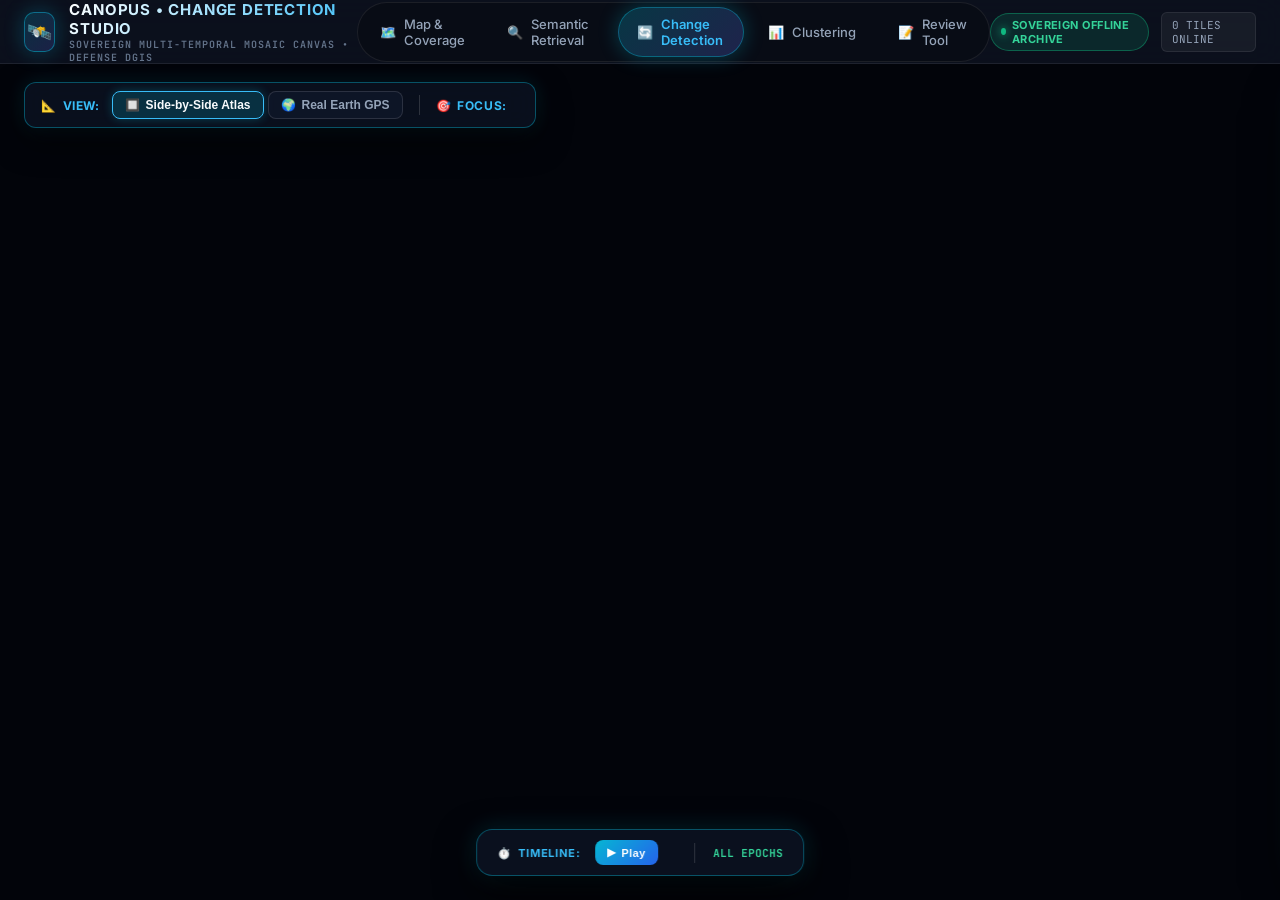
==== frontend/change.html @ 71c59f19 "feat(ui): build interactive retrieval, HDBSCAN clustering, change analysis, and review workbench" ====
<!DOCTYPE html>
<html lang="en">
<head>
  <meta charset="UTF-8">
  <meta name="viewport" content="width=device-width, initial-scale=1.0">
  <title>Canopus — Sovereign Multi-Temporal Change Detection Studio</title>
  <link rel="stylesheet" href="/frontend/index.css?v=20260917_v3">
  <link rel="preconnect" href="https://fonts.googleapis.com">
  <link rel="preconnect" href="https://fonts.gstatic.com" crossorigin>
  <link href="https://fonts.googleapis.com/css2?family=Inter:wght@400;500;600;700;800&family=JetBrains+Mono:wght@400;500;700&display=swap" rel="stylesheet">
  
  <!-- Leaflet Core CSS & JS (Local Offline Support) -->
  <link rel="stylesheet" href="https://unpkg.com/leaflet@1.9.4/dist/leaflet.css" integrity="sha256-p4NxAoJBhIIN+hmNHrzRCf9tD/miZyoHS5obTRR9BMY=" crossorigin=""/>
  <script src="https://unpkg.com/leaflet@1.9.4/dist/leaflet.js" integrity="sha256-20nQCchB9co0qIjJZRGuk2/Z9VM+kNiyxNV1lvTlZBo=" crossorigin=""></script>

  <style>
    /* ============================================================
       SOVEREIGN OFFLINE CHANGE DETECTION STUDIO THEME
       ============================================================ */
    :root {
      --bg-void: #030712;
      --bg-card: rgba(11, 17, 32, 0.94);
      --border-cyan: rgba(6, 182, 212, 0.4);
      --border-cyan-glow: rgba(6, 182, 212, 0.9);
      --border-emerald: #10b981;
      --cyan-bright: #38bdf8;
      --emerald-bright: #34d399;
      --font-mono: 'JetBrains Mono', monospace;
    }

    html, body {
      height: 100vh;
      margin: 0;
      padding: 0;
      background-color: var(--bg-void);
      overflow: hidden;
      display: flex;
      flex-direction: column;
      font-family: 'Inter', sans-serif;
      color: #f1f5f9;
    }

    .nav-item.active {
      background: linear-gradient(135deg, rgba(6, 182, 212, 0.25), rgba(99, 102, 241, 0.25));
      border-color: var(--border-cyan);
      color: #38bdf8;
    }

    /* Main Studio Container */
    .studio-container {
      position: relative;
      flex: 1;
      width: 100%;
      height: calc(100vh - 64px);
      background-color: var(--bg-void);
      overflow: hidden;
    }

    /* Offline Leaflet Canvas — Deep Black Void */
    #changeMap {
      width: 100%;
      height: 100%;
      background: #02040a !important;
    }

    .leaflet-container {
      background: #02040a !important;
    }

    /* Clean Seamless Tile Grid — Completely Invisible by default, lights up on Hover */
    .tile-grid-polygon {
      stroke: transparent !important;
      stroke-width: 0 !important;
      fill: transparent !important;
      fill-opacity: 0 !important;
      transition: all 0.15s ease;
      cursor: pointer;
    }

    .tile-grid-polygon:hover, .tile-grid-hovered {
      stroke: #38bdf8 !important;
      stroke-width: 2.5 !important;
      fill: rgba(56, 189, 248, 0.22) !important;
      fill-opacity: 0.22 !important;
      filter: drop-shadow(0 0 10px rgba(56, 189, 248, 0.9));
    }

    .tile-grid-locked {
      stroke: #10b981 !important;
      stroke-width: 3.5 !important;
      fill: rgba(16, 185, 129, 0.28) !important;
      filter: drop-shadow(0 0 14px rgba(16, 185, 129, 0.95)) !important;
      stroke-dasharray: 6, 4;
      animation: pulseTarget 2s infinite ease-in-out;
    }

    @keyframes pulseTarget {
      0%, 100% { stroke-opacity: 1.0; stroke-width: 3.5; }
      50% { stroke-opacity: 0.6; stroke-width: 4.5; }
    }

    /* Floating Region Illuminated Header Signboard */
    .region-floating-badge {
      background: rgba(11, 17, 32, 0.94);
      border: 1.5px solid #38bdf8;
      border-radius: 10px;
      padding: 6px 14px;
      color: #f8fafc;
      font-family: var(--font-mono);
      white-space: nowrap;
      box-shadow: 0 8px 24px rgba(0,0,0,0.85), 0 0 16px rgba(6, 182, 212, 0.45);
      pointer-events: auto;
      cursor: pointer;
      transform: translate(-50%, -100%);
      transition: all 0.2s ease;
      display: flex;
      flex-direction: column;
      gap: 3px;
    }

    .region-floating-badge:hover {
      border-color: #34d399;
      box-shadow: 0 8px 28px rgba(0,0,0,0.95), 0 0 22px rgba(52, 211, 153, 0.6);
      transform: translate(-50%, -105%);
    }

    .region-badge-top {
      display: flex;
      align-items: center;
      gap: 8px;
    }

    .region-badge-name {
      font-weight: 700;
      font-size: 12px;
      letter-spacing: 0.05em;
      color: #38bdf8;
      text-transform: uppercase;
    }

    .region-badge-tag {
      font-size: 10px;
      background: rgba(6, 182, 212, 0.25);
      color: #a5f3fc;
      padding: 1px 6px;
      border-radius: 4px;
      font-weight: 600;
    }

    .region-badge-meta {
      font-size: 10px;
      color: #94a3b8;
    }

    /* Floating Top Tactical Control HUD */
    .tactical-hud {
      position: absolute;
      top: 18px;
      left: 24px;
      z-index: 1000;
      display: flex;
      align-items: center;
      gap: 12px;
      background: rgba(11, 17, 32, 0.90);
      backdrop-filter: blur(16px);
      -webkit-backdrop-filter: blur(16px);
      border: 1px solid var(--border-cyan);
      border-radius: 12px;
      padding: 8px 16px;
      box-shadow: 0 12px 32px rgba(0, 0, 0, 0.6), 0 0 20px rgba(6, 182, 212, 0.15);
    }

    .hud-title {
      font-size: 12px;
      font-weight: 700;
      letter-spacing: 0.05em;
      color: var(--cyan-bright);
      text-transform: uppercase;
      display: flex;
      align-items: center;
      gap: 6px;
    }

    .hud-pill {
      background: rgba(15, 23, 42, 0.8);
      border: 1px solid rgba(255, 255, 255, 0.12);
      border-radius: 8px;
      color: #94a3b8;
      font-size: 12px;
      font-weight: 600;
      padding: 6px 12px;
      cursor: pointer;
      transition: all 0.2s ease;
      display: flex;
      align-items: center;
      gap: 6px;
    }

    .hud-pill:hover, .hud-pill.active {
      background: rgba(6, 182, 212, 0.2);
      border-color: var(--cyan-bright);
      color: #f8fafc;
      box-shadow: 0 0 10px rgba(6, 182, 212, 0.3);
    }

    .offline-badge {
      background: rgba(16, 185, 129, 0.15);
      border: 1px solid rgba(16, 185, 129, 0.4);
      color: #34d399;
      font-size: 11px;
      font-weight: 700;
      padding: 4px 10px;
      border-radius: 20px;
      letter-spacing: 0.04em;
      display: flex;
      align-items: center;
      gap: 6px;
    }

    .offline-dot {
      width: 7px;
      height: 7px;
      background-color: #10b981;
      border-radius: 50%;
      box-shadow: 0 0 8px #10b981;
      animation: pulseDot 2s infinite;
    }

    @keyframes pulseDot {
      0%, 100% { opacity: 1; transform: scale(1); }
      50% { opacity: 0.4; transform: scale(0.85); }
    }

    /* Live Tile Hover Crosshair Tooltip */
    .tile-hover-hud {
      position: absolute;
      top: 80px;
      left: 24px;
      z-index: 1000;
      background: rgba(11, 17, 32, 0.94);
      backdrop-filter: blur(16px);
      border: 1px solid var(--border-cyan);
      border-radius: 12px;
      padding: 12px 18px;
      box-shadow: 0 12px 32px rgba(0, 0, 0, 0.7);
      display: none;
      min-width: 290px;
      pointer-events: none;
    }

    .tile-hover-hud.visible {
      display: block;
      animation: fadeIn 0.15s ease-out;
    }

    @keyframes fadeIn {
      from { opacity: 0; transform: translateY(4px); }
      to { opacity: 1; transform: translateY(0); }
    }

    /* Bottom Floating Multi-Temporal Timeline Controller Deck */
    .timeline-deck {
      position: absolute;
      bottom: 24px;
      left: 50%;
      transform: translateX(-50%);
      z-index: 1000;
      display: flex;
      align-items: center;
      gap: 14px;
      background: rgba(11, 17, 32, 0.94);
      backdrop-filter: blur(20px);
      -webkit-backdrop-filter: blur(20px);
      border: 1px solid var(--border-cyan);
      border-radius: 16px;
      padding: 10px 20px;
      box-shadow: 0 16px 40px rgba(0, 0, 0, 0.85), 0 0 24px rgba(6, 182, 212, 0.2);
    }

    .timeline-title {
      font-size: 11px;
      font-weight: 700;
      letter-spacing: 0.08em;
      color: var(--cyan-bright);
      text-transform: uppercase;
      display: flex;
      align-items: center;
      gap: 6px;
      white-space: nowrap;
    }

    .timeline-chips-wrapper {
      display: flex;
      align-items: center;
      gap: 6px;
      overflow-x: auto;
      max-width: 620px;
      padding: 4px 2px;
      scrollbar-width: none;
      -ms-overflow-style: none;
    }

    .timeline-chips-wrapper::-webkit-scrollbar {
      display: none;
      width: 0;
      height: 0;
    }

    .timeline-chip {
      background: rgba(15, 23, 42, 0.85);
      border: 1px solid rgba(255, 255, 255, 0.12);
      border-radius: 6px;
      color: #94a3b8;
      font-family: var(--font-mono);
      font-size: 11px;
      font-weight: 600;
      padding: 5px 10px;
      cursor: pointer;
      white-space: nowrap;
      transition: all 0.2s ease;
    }

    .timeline-chip:hover {
      border-color: var(--cyan-bright);
      color: #fff;
    }

    .timeline-chip.active {
      background: linear-gradient(135deg, rgba(6, 182, 212, 0.35), rgba(99, 102, 241, 0.35));
      border-color: #38bdf8;
      color: #38bdf8;
      box-shadow: 0 0 12px rgba(6, 182, 212, 0.4);
      font-weight: 700;
    }

    .timeline-play-btn {
      background: linear-gradient(135deg, #06b6d4, #2563eb);
      border: none;
      border-radius: 8px;
      color: #fff;
      font-size: 11px;
      font-weight: 700;
      padding: 6px 12px;
      cursor: pointer;
      display: flex;
      align-items: center;
      gap: 6px;
      letter-spacing: 0.04em;
      transition: all 0.2s ease;
      white-space: nowrap;
    }

    .timeline-play-btn:hover {
      filter: brightness(1.15);
      transform: scale(1.02);
    }

    /* Target Tile Side Inspection Drawer */
    .target-drawer {
      position: absolute;
      top: 18px;
      right: 24px;
      bottom: 24px;
      width: 430px;
      z-index: 1001;
      background: rgba(11, 17, 32, 0.96);
      backdrop-filter: blur(20px);
      -webkit-backdrop-filter: blur(20px);
      border: 1px solid var(--border-cyan);
      border-radius: 16px;
      box-shadow: 0 20px 50px rgba(0, 0, 0, 0.85), 0 0 30px rgba(6, 182, 212, 0.15);
      display: flex;
      flex-direction: column;
      overflow: hidden;
      transform: translateX(470px);
      transition: transform 0.3s cubic-bezier(0.16, 1, 0.3, 1);
    }

    .target-drawer.open {
      transform: translateX(0);
    }

    .drawer-header {
      padding: 16px 20px;
      border-bottom: 1px solid rgba(255, 255, 255, 0.08);
      display: flex;
      justify-content: space-between;
      align-items: center;
      background: rgba(15, 23, 42, 0.6);
    }

    .drawer-title {
      font-size: 14px;
      font-weight: 700;
      color: var(--cyan-bright);
      text-transform: uppercase;
      letter-spacing: 0.05em;
      display: flex;
      align-items: center;
      gap: 8px;
    }

    .drawer-close {
      background: transparent;
      border: none;
      color: #94a3b8;
      font-size: 18px;
      cursor: pointer;
      padding: 4px;
      border-radius: 6px;
      line-height: 1;
      transition: color 0.2s;
    }

    .drawer-close:hover {
      color: #f1f5f9;
    }

    .drawer-body {
      flex: 1;
      overflow-y: auto;
      padding: 20px;
      display: flex;
      flex-direction: column;
      gap: 16px;
    }

    .tile-thumb-preview {
      width: 100%;
      height: 220px;
      border-radius: 10px;
      object-fit: cover;
      border: 1px solid rgba(255, 255, 255, 0.1);
      background-color: #000;
    }

    .metadata-grid {
      display: grid;
      grid-template-columns: 1fr 1fr;
      gap: 8px;
      font-family: var(--font-mono);
      font-size: 12px;
    }

    .meta-box {
      background: rgba(15, 23, 42, 0.6);
      border: 1px solid rgba(255, 255, 255, 0.06);
      border-radius: 8px;
      padding: 8px 12px;
    }

    .meta-label {
      color: #64748b;
      font-size: 10px;
      text-transform: uppercase;
      margin-bottom: 2px;
    }

    .meta-value {
      color: #e2e8f0;
      font-weight: 600;
    }

    /* Multi-Epoch Filmstrip */
    .filmstrip-section {
      margin-top: 4px;
    }

    .filmstrip-header {
      font-size: 12px;
      font-weight: 700;
      color: #94a3b8;
      text-transform: uppercase;
      margin-bottom: 8px;
      display: flex;
      align-items: center;
      gap: 6px;
    }

    .filmstrip-row {
      display: flex;
      gap: 10px;
      overflow-x: auto;
      padding-bottom: 6px;
    }

    .filmstrip-item {
      flex: 0 0 110px;
      background: rgba(15, 23, 42, 0.8);
      border: 1px solid rgba(255, 255, 255, 0.1);
      border-radius: 8px;
      padding: 6px;
      text-align: center;
      cursor: pointer;
      transition: all 0.2s;
    }

    .filmstrip-item:hover {
      border-color: var(--cyan-bright);
    }

    .filmstrip-item img {
      width: 100%;
      height: 70px;
      object-fit: cover;
      border-radius: 4px;
      margin-bottom: 4px;
    }

    .filmstrip-tag {
      font-size: 10px;
      font-family: var(--font-mono);
      color: var(--cyan-bright);
      font-weight: 700;
    }

    .filmstrip-date {
      font-size: 9px;
      color: #64748b;
    }

    /* Big Action Button */
    .action-btn-container {
      padding: 16px 20px;
      border-top: 1px solid rgba(255, 255, 255, 0.08);
      background: rgba(15, 23, 42, 0.6);
    }

    .btn-run-change {
      width: 100%;
      background: linear-gradient(135deg, #06b6d4, #2563eb);
      color: #fff;
      border: none;
      border-radius: 10px;
      padding: 14px 20px;
      font-size: 14px;
      font-weight: 700;
      letter-spacing: 0.03em;
      cursor: pointer;
      display: flex;
      align-items: center;
      justify-content: center;
      gap: 10px;
      box-shadow: 0 8px 24px rgba(6, 182, 212, 0.35);
      transition: all 0.2s ease;
    }

    .btn-run-change:hover {
      filter: brightness(1.12);
      box-shadow: 0 12px 28px rgba(6, 182, 212, 0.5);
      transform: translateY(-1px);
    }

    .btn-run-change:disabled {
      opacity: 0.5;
      cursor: not-allowed;
      transform: none;
    }

    /* Staged Evidence Modal */
    .modal-backdrop {
      position: fixed;
      inset: 0;
      background: rgba(2, 6, 23, 0.88);
      backdrop-filter: blur(16px);
      z-index: 10000;
      display: none;
      align-items: center;
      justify-content: center;
      padding: 20px;
    }

    .modal-backdrop.open {
      display: flex;
      animation: fadeIn 0.2s ease-out;
    }

    .modal-card {
      background: #0b1120;
      border: 1px solid var(--border-cyan);
      border-radius: 16px;
      width: 92%;
      max-width: 1040px;
      max-height: 92vh;
      overflow-y: auto;
      box-shadow: 0 25px 60px rgba(0, 0, 0, 0.95), 0 0 40px rgba(6, 182, 212, 0.25);
      padding: 18px 22px;
      position: relative;
    }

    .comparison-wrapper {
      display: grid;
      grid-template-columns: 1fr 1fr;
      gap: 18px;
      margin: 14px 0;
    }

    .epoch-card {
      background: rgba(15, 23, 42, 0.7);
      border: 1px solid rgba(255, 255, 255, 0.12);
      border-radius: 12px;
      padding: 12px;
      text-align: left;
    }

    .epoch-card img {
      width: 100%;
      max-height: 440px;
      aspect-ratio: 1;
      object-fit: cover;
      border-radius: 8px;
      border: 1px solid rgba(255, 255, 255, 0.08);
      display: block;
    }

    .deltas-strip {
      display: flex;
      gap: 12px;
      margin: 16px 0;
      background: rgba(15, 23, 42, 0.8);
      border: 1px solid rgba(255, 255, 255, 0.08);
      border-radius: 10px;
      padding: 12px 16px;
      justify-content: space-around;
      font-family: var(--font-mono);
    }

    .delta-metric {
      text-align: center;
    }

    .delta-num {
      font-size: 18px;
      font-weight: 700;
    }

    .delta-num.pos { color: #34d399; }
    .delta-num.neg { color: #f87171; }
    .delta-num.neutral { color: #94a3b8; }

    /* Quality Audit Summary Card */
    .quality-audit-card {
      background: rgba(15, 23, 42, 0.85);
      border: 1px solid rgba(6, 182, 212, 0.35);
      border-radius: 10px;
      padding: 14px 18px;
      margin-top: 14px;
      font-family: var(--font-mono);
      font-size: 11px;
    }

    .quality-row {
      display: flex;
      justify-content: space-between;
      margin-bottom: 6px;
    }

    .badge-stay {
      background: rgba(16, 185, 129, 0.2);
      color: #34d399;
      border: 1px solid #10b981;
      padding: 2px 8px;
      border-radius: 4px;
      font-weight: 700;
    }

    .badge-dropped {
      background: rgba(239, 68, 68, 0.2);
      color: #f87171;
      border: 1px solid #ef4444;
      padding: 2px 8px;
      border-radius: 4px;
      font-weight: 700;
    }

    /* Prithvi Patch Change Card Styles */
    .patch-change-card {
      background: rgba(15, 23, 42, 0.9);
      border: 1px solid rgba(239, 68, 68, 0.4);
      border-radius: 12px;
      padding: 16px;
      margin-top: 14px;
      box-shadow: 0 4px 20px rgba(239, 68, 68, 0.12);
    }

    .patch-chips-container {
      display: flex;
      flex-wrap: wrap;
      gap: 8px;
      max-height: 140px;
      overflow-y: auto;
      padding: 10px;
      background: rgba(0, 0, 0, 0.45);
      border-radius: 8px;
      border: 1px solid rgba(255, 255, 255, 0.08);
      margin-top: 8px;
    }

    .patch-chip {
      background: rgba(239, 68, 68, 0.15);
      border: 1px solid rgba(239, 68, 68, 0.5);
      color: #fca5a5;
      padding: 4px 10px;
      border-radius: 6px;
      font-family: var(--font-mono);
      font-size: 11px;
      display: inline-flex;
      align-items: center;
      gap: 6px;
      transition: all 0.15s ease;
    }

    .patch-chip:hover {
      background: rgba(239, 68, 68, 0.3);
      border-color: #ef4444;
      color: #fff;
      transform: translateY(-1px);
    }

    .patch-toggle-btn {
      background: rgba(239, 68, 68, 0.18);
      border: 1px solid #ef4444;
      color: #fca5a5;
      border-radius: 6px;
      padding: 5px 12px;
      font-size: 11px;
      font-weight: 600;
      cursor: pointer;
      transition: all 0.2s;
    }

    .patch-toggle-btn:hover {
      background: rgba(239, 68, 68, 0.35);
      color: #fff;
    }
  </style>
</head>
<body>

  <!-- Top Aerospace Navigation Bar -->
  <header>
    <div class="logo-section">
      <div class="logo-badge">🛰️</div>
      <div>
        <div class="logo-title">CANOPUS &bull; CHANGE DETECTION STUDIO</div>
        <div class="logo-subtitle">SOVEREIGN MULTI-TEMPORAL MOSAIC CANVAS &bull; DEFENSE DGIS</div>
      </div>
    </div>
    <nav class="nav-links">
      <a href="/" class="nav-item" id="nav-map" style="text-decoration: none;"><span>🗺️</span> Map & Coverage</a>
      <a href="/retrieval.html" class="nav-item" id="nav-retrieval" style="text-decoration: none;"><span>🔍</span> Semantic Retrieval</a>
      <a href="/change.html" class="nav-item active" id="nav-change" style="text-decoration: none;"><span>🔄</span> Change Detection</a>
      <a href="/clustering.html" class="nav-item" id="nav-clustering" style="text-decoration: none;"><span>📊</span> Clustering</a>
      <a href="/review.html" class="nav-item" id="nav-review" style="text-decoration: none;"><span>📝</span> Review Tool</a>
    </nav>
    <div class="header-status">
      <div class="offline-badge">
        <div class="offline-dot"></div>
        <span>SOVEREIGN OFFLINE ARCHIVE</span>
      </div>
      <span class="tag-badge" id="totalTilesBadge">0 TILES ONLINE</span>
    </div>
  </header>

  <!-- Main Studio Map Container -->
  <div class="studio-container">
    <div id="changeMap"></div>

    <!-- Floating Top Tactical HUD -->
    <div class="tactical-hud">
      <div class="hud-title"><span>📐</span> View:</div>
      <div style="display: flex; gap: 4px;">
        <button id="btnModeAtlas" class="hud-pill active" onclick="switchCanvasMode('atlas')">
          <span>🔲</span> Side-by-Side Atlas
        </button>
        <button id="btnModeGps" class="hud-pill" onclick="switchCanvasMode('gps')">
          <span>🌍</span> Real Earth GPS
        </button>
      </div>

      <div style="height: 20px; width: 1px; background: rgba(255,255,255,0.15); margin: 0 4px;"></div>

      <div class="hud-title"><span>🎯</span> Focus:</div>
      <div id="regionPillsContainer" style="display: flex; gap: 8px;">
        <!-- Ingested region jump pills loaded via JS -->
      </div>
    </div>

    <!-- Live Tile Hover HUD -->
    <div class="tile-hover-hud" id="tileHoverHud">
      <div style="display: flex; justify-content: space-between; align-items: center; margin-bottom: 6px;">
        <span id="hoverTileId" style="font-family: var(--font-mono); font-size: 11px; color: var(--cyan-bright); font-weight: 700;">TILE_ID</span>
        <span id="hoverRegionTag" style="font-size: 10px; background: rgba(6,182,212,0.2); color: #38bdf8; padding: 2px 6px; border-radius: 4px; font-weight: 600;">REGION</span>
      </div>
      <div style="font-family: var(--font-mono); font-size: 11px; color: #94a3b8;" id="hoverCoords">Lat: -- | Lon: --</div>
      <div style="display: flex; justify-content: space-between; margin-top: 6px; font-size: 11px; font-family: var(--font-mono);">
        <span id="hoverDates" style="color: #34d399; font-weight: 600;">⚡ 2 Epochs Available</span>
        <span id="hoverNdvi" style="color: #cbd5e1;">NDVI: --</span>
      </div>
    </div>

    <!-- Floating Bottom Multi-Temporal Timeline Controller Deck -->
    <div class="timeline-deck" id="timelineDeck">
      <div class="timeline-title" id="timelineTitleLabel">
        <span>⏱️</span> Timeline:
      </div>
      <button class="timeline-play-btn" id="btnTimelinePlay" onclick="toggleTimelinePlay()">
        <span id="playIcon">▶</span> <span id="playText">Play</span>
      </button>
      <div class="timeline-chips-wrapper" id="timelineChipsWrapper">
        <!-- Timeline chips injected via JS -->
      </div>
      <div style="height: 20px; width: 1px; background: rgba(255,255,255,0.15); margin: 0 4px;"></div>
      <span id="activeEpochIndicator" style="font-family: var(--font-mono); font-size: 11px; color: #34d399; font-weight: 700; white-space: nowrap;">
        ALL EPOCHS
      </span>
    </div>

    <!-- Target Tile Side Inspection Drawer -->
    <div class="target-drawer" id="targetDrawer">
      <div class="drawer-header">
        <div class="drawer-title">
          <span>🎯</span> Targeted Ground Footprint
        </div>
        <button class="drawer-close" onclick="closeTargetDrawer()">✕</button>
      </div>
      <div class="drawer-body">
        <img id="drawerThumbImg" class="tile-thumb-preview" src="" alt="Tile Preview">

        <div class="metadata-grid">
          <div class="meta-box">
            <div class="meta-label">Selected Tile</div>
            <div class="meta-value" id="drawerTileId" style="font-size: 11px; word-break: break-all;">--</div>
          </div>
          <div class="meta-box">
            <div class="meta-label">Spatial Key</div>
            <div class="meta-value" id="drawerSiteKey" style="font-size: 11px;">--</div>
          </div>
          <div class="meta-box">
            <div class="meta-label">Real Coordinates</div>
            <div class="meta-value" id="drawerCoords">--</div>
          </div>
          <div class="meta-box">
            <div class="meta-label">Sensor / Resolution</div>
            <div class="meta-value" id="drawerSensor">Sentinel-2 (10m)</div>
          </div>
          <div class="meta-box">
            <div class="meta-label">Cloud Cover</div>
            <div class="meta-value" id="drawerCloud">0.0%</div>
          </div>
          <div class="meta-box">
            <div class="meta-label">Mean NDVI</div>
            <div class="meta-value" id="drawerNdvi">--</div>
          </div>
        </div>

        <div class="filmstrip-section">
          <div class="filmstrip-header">
            <span>🎞️</span> Multi-Temporal Observation Epochs
          </div>
          <div class="filmstrip-row" id="drawerFilmstrip">
            <!-- Populated via JS -->
          </div>
        </div>
      </div>

      <div class="action-btn-container">
        <button class="btn-run-change" id="btnRunChange" onclick="stageTargetTile()">
          <span>⚡</span> Run Change Detection Engine on this Tile
        </button>
      </div>
    </div>
  </div>

  <!-- Staged Multi-Temporal Evidence Modal -->
  <div class="modal-backdrop" id="evidenceModal">
    <div class="modal-card">
      <div style="display: flex; justify-content: space-between; align-items: center; border-bottom: 1px solid rgba(255,255,255,0.1); padding-bottom: 12px;">
        <h3 style="margin: 0; font-size: 16px; color: var(--cyan-bright); display: flex; align-items: center; gap: 8px;">
          <span>🛰️</span> Multi-Temporal Change Detection &bull; Side-by-Side Analysis
        </h3>
        <button onclick="closeEvidenceModal()" style="background: transparent; border: none; color: #94a3b8; font-size: 20px; cursor: pointer; padding: 2px 8px; line-height: 1;">✕</button>
      </div>

      <!-- Main 2-Image Comparison Grid (Uncluttered, No Corner Obstructions) -->
      <div class="comparison-wrapper" id="modalComparisonWrapper" style="margin: 14px 0;">
        <!-- Injected via JS -->
      </div>

      <!-- Optional Collapsed Audit & Hardware Details Drawer (Hidden by default) -->
      <details style="margin-top: 10px; font-family: var(--font-mono); font-size: 11px; color: #64748b; background: rgba(0,0,0,0.25); border: 1px solid rgba(255,255,255,0.06); border-radius: 8px; padding: 8px 12px;">
        <summary style="cursor: pointer; color: #38bdf8; outline: none; font-weight: 600;">
          ⚙️ View Detailed Splitting & Quality Audit Metrics (Optional)
        </summary>
        <div style="margin-top: 10px;">
          <div style="font-size: 11px; color: #94a3b8; margin-bottom: 8px;">
            Staging Directory: <span id="stagedDirText" style="color: var(--cyan-bright);">data/change_staging/...</span>
          </div>
          <div class="split-engine-card" id="modalSplitEngineCard" style="background: rgba(14, 165, 233, 0.08); border: 1px solid rgba(14, 165, 233, 0.3); border-radius: 8px; padding: 10px;"></div>
          <div class="quality-audit-card" id="modalQualitySummary" style="margin-top: 8px;"></div>
          <div class="patch-change-card" id="modalPatchChangeCard" style="display: none; margin-top: 8px;"></div>
          <div class="deltas-strip" id="modalDeltasStrip" style="margin-top: 8px;"></div>
        </div>
      </details>

      <div style="margin-top: 14px; display: flex; justify-content: flex-end; gap: 12px; align-items: center;">
        <a href="/review.html" class="hud-pill primary" style="text-decoration: none; padding: 8px 20px; background: linear-gradient(135deg, #06b6d4, #3b82f6); color: #fff; font-weight: 700; display: inline-flex; align-items: center; gap: 6px; border-radius: 8px; box-shadow: 0 0 16px rgba(6,182,212,0.4);">
          <span>📝</span> Open in Analyst Review Workbench (Accept/Reject) ➔
        </a>
        <button onclick="closeEvidenceModal()" class="hud-pill" style="padding: 8px 20px; color: #fff; font-weight: 600; cursor: pointer;">Close</button>
      </div>
    </div>
  </div>

  <!-- Client-Side Change Studio Controller -->
  <script>
    let changeMap = null;
    let gridData = null;
    let currentImageOverlays = [];
    let currentGridLayers = [];
    let currentBannerMarkers = [];
    let selectedTile = null;
    let selectedRegionId = null;

    let canvasMode = 'atlas';
    let regionLayouts = {};

    let availableDates = [];
    let currentDateFilter = 'all';
    let timelinePlayInterval = null;

    // 1. Initialize Completely Offline Leaflet Canvas
    function initChangeMap() {
      changeMap = L.map('changeMap', {
        center: [0.07, 0.13],
        zoom: 11,
        minZoom: 1,
        maxZoom: 18,
        worldCopyJump: true,
        attributionControl: false
      });

      loadGridMapData();
    }

    // 2. Fetch all ingested regions & tiles from backend
    async function loadGridMapData() {
      try {
        const res = await fetch('/api/v1/change/grid-map');
        if (!res.ok) throw new Error('Failed to load grid map data');
        gridData = await res.json();

        document.getElementById('totalTilesBadge').innerText = `${gridData.total_tiles} TILES ONLINE`;

        computeAtlasCoordinates();
        renderRegionPills();
        renderTimelineDeck();
        renderCanvas();
        fitToAllRegions();

      } catch (err) {
        console.error('Grid map load error:', err);
      }
    }

    // 3. Compute Side-by-Side Atlas Coordinates
    function computeAtlasCoordinates() {
      if (!gridData || !gridData.regions) return;

      const GAP = 0.035;
      let currentLon = 0.0;
      const baseLat = 0.0;
      regionLayouts = {};

      const sortedRegions = [...gridData.regions].sort((a, b) => {
        if (a.region_id.includes('berlin')) return -1;
        if (b.region_id.includes('berlin')) return 1;
        return a.region_name.localeCompare(b.region_name);
      });

      sortedRegions.forEach((reg, idx) => {
        const [minLon, minLat, maxLon, maxLat] = reg.bbox;
        const width = maxLon - minLon;
        const height = maxLat - minLat;

        regionLayouts[reg.region_id] = {
          region_id: reg.region_id,
          region_name: reg.region_name || reg.region_id,
          index: idx + 1,
          anchor_lat: baseLat,
          anchor_lon: currentLon,
          width: width,
          height: height,
          atlas_bounds: [
            [baseLat, currentLon],
            [baseLat + height, currentLon + width]
          ],
          label_pos: [baseLat + height + 0.012, currentLon + (width / 2.0)],
          gps_label_pos: [maxLat + 0.008, minLon + (width / 2.0)],
          tile_count: reg.tile_count,
          dates: reg.dates || []
        };

        currentLon += width + GAP;
      });

      gridData.tiles.forEach(tile => {
        const rLayout = regionLayouts[tile.region_id];
        const rData = gridData.regions.find(r => r.region_id === tile.region_id);

        if (rLayout && rData) {
          const [rMinLon, rMinLat] = rData.bbox;
          const [tMinLon, tMinLat, tMaxLon, tMaxLat] = tile.bbox_wgs84;

          const dLatMin = tMinLat - rMinLat;
          const dLatMax = tMaxLat - rMinLat;
          const dLonMin = tMinLon - rMinLon;
          const dLonMax = tMaxLon - rMinLon;

          tile.atlas_bounds = [
            [rLayout.anchor_lat + dLatMin, rLayout.anchor_lon + dLonMin],
            [rLayout.anchor_lat + dLatMax, rLayout.anchor_lon + dLonMax]
          ];
        } else {
          tile.atlas_bounds = tile.bounds;
        }
      });
    }

    // 4. Switch Canvas Mode
    function switchCanvasMode(mode) {
      if (canvasMode === mode) return;
      canvasMode = mode;

      document.getElementById('btnModeAtlas').classList.toggle('active', mode === 'atlas');
      document.getElementById('btnModeGps').classList.toggle('active', mode === 'gps');

      renderCanvas();
      fitToAllRegions();
    }

    // 5. Region Selection & Synchronized Focus
    function selectRegion(regionId, autoFly = true) {
      selectedRegionId = regionId;

      document.querySelectorAll('#regionPillsContainer .hud-pill').forEach(b => b.classList.remove('active'));
      if (regionId) {
        const activePill = document.getElementById(`pill-reg-${regionId}`);
        if (activePill) activePill.classList.add('active');
      } else {
        const allPill = document.getElementById('pill-all-regions');
        if (allPill) allPill.classList.add('active');
      }

      if (timelinePlayInterval) {
        clearInterval(timelinePlayInterval);
        timelinePlayInterval = null;
        document.getElementById('playIcon').innerText = '▶';
        document.getElementById('playText').innerText = 'Play';
      }

      currentDateFilter = 'all';
      renderTimelineDeck();
      renderCanvas();

      if (autoFly) {
        if (regionId) {
          focusRegion(regionId);
        } else {
          fitToAllRegions();
        }
      }
    }

    function renderRegionPills() {
      const container = document.getElementById('regionPillsContainer');
      container.innerHTML = '';

      const allBtn = document.createElement('button');
      allBtn.className = 'hud-pill active';
      allBtn.id = 'pill-all-regions';
      allBtn.innerText = '🌐 All Regions';
      allBtn.onclick = () => selectRegion(null);
      container.appendChild(allBtn);

      gridData.regions.forEach(reg => {
        const btn = document.createElement('button');
        btn.className = 'hud-pill';
        btn.id = `pill-reg-${reg.region_id}`;
        btn.innerText = `📍 ${reg.region_name} (${reg.tile_count})`;
        btn.onclick = () => selectRegion(reg.region_id);
        container.appendChild(btn);
      });
    }

    function fitToAllRegions() {
      if (!gridData || !gridData.tiles || gridData.tiles.length === 0) return;

      if (canvasMode === 'atlas') {
        const boundsList = gridData.tiles.map(t => t.atlas_bounds);
        changeMap.fitBounds(L.latLngBounds(boundsList.flat()), { padding: [50, 50], maxZoom: 13 });
      } else {
        const boundsList = gridData.tiles.map(t => t.bounds);
        changeMap.fitBounds(L.latLngBounds(boundsList.flat()), { padding: [50, 50], maxZoom: 13 });
      }
    }

    function focusRegion(regionId) {
      if (canvasMode === 'atlas') {
        const rLayout = regionLayouts[regionId];
        if (rLayout) {
          changeMap.flyToBounds(rLayout.atlas_bounds, { padding: [40, 40], maxZoom: 14, duration: 1.0 });
        }
      } else {
        const reg = gridData.regions.find(r => r.region_id === regionId);
        if (reg) {
          changeMap.flyToBounds([
            [reg.bbox[1], reg.bbox[0]],
            [reg.bbox[3], reg.bbox[2]]
          ], { padding: [40, 40], maxZoom: 14, duration: 1.0 });
        }
      }
    }

    // 6. Dynamic Region-Specific Timeline Deck Rendering & Logic
    function renderTimelineDeck() {
      const chipsWrapper = document.getElementById('timelineChipsWrapper');
      const titleLabel = document.getElementById('timelineTitleLabel');
      chipsWrapper.innerHTML = '';

      let rawDates = [];
      let regionDisplayName = 'All Regions';

      if (selectedRegionId) {
        const reg = gridData.regions.find(r => r.region_id === selectedRegionId);
        regionDisplayName = reg ? (reg.region_name || reg.region_id) : selectedRegionId;
        const regionTiles = gridData.tiles.filter(t => t.region_id === selectedRegionId);
        rawDates = Array.from(new Set(regionTiles.map(t => t.date_short))).sort();
      } else {
        rawDates = Array.from(new Set(gridData.tiles.map(t => t.date_short))).sort();
      }

      if (titleLabel) {
        titleLabel.innerHTML = `<span>⏱️</span> Timeline (${regionDisplayName}):`;
      }

      availableDates = ['all', ...rawDates];

      if (!availableDates.includes(currentDateFilter)) {
        currentDateFilter = 'all';
      }

      const allChip = document.createElement('div');
      allChip.className = `timeline-chip ${currentDateFilter === 'all' ? 'active' : ''}`;
      allChip.id = 'chip-all';
      allChip.innerText = '🌐 All (Merged)';
      allChip.onclick = () => selectTimelineEpoch('all');
      chipsWrapper.appendChild(allChip);

      rawDates.forEach(d => {
        const chip = document.createElement('div');
        chip.className = `timeline-chip ${currentDateFilter === d ? 'active' : ''}`;
        chip.id = `chip-${d}`;
        chip.innerText = d;
        chip.onclick = () => selectTimelineEpoch(d);
        chipsWrapper.appendChild(chip);
      });

      const statusEl = document.getElementById('activeEpochIndicator');
      if (statusEl) {
        statusEl.innerText = currentDateFilter === 'all' 
          ? `${regionDisplayName.toUpperCase()}: ALL EPOCHS` 
          : `${regionDisplayName.toUpperCase()}: ${currentDateFilter}`;
      }
    }

    function selectTimelineEpoch(dateVal) {
      currentDateFilter = dateVal;

      document.querySelectorAll('.timeline-chip').forEach(c => c.classList.remove('active'));
      const activeEl = document.getElementById(`chip-${dateVal}`);
      if (activeEl) activeEl.classList.add('active');

      const statusEl = document.getElementById('activeEpochIndicator');
      const regionName = selectedRegionId 
        ? (gridData.regions.find(r => r.region_id === selectedRegionId)?.region_name || selectedRegionId).toUpperCase()
        : 'ALL REGIONS';

      if (statusEl) {
        statusEl.innerText = dateVal === 'all' 
          ? `${regionName}: ALL EPOCHS` 
          : `${regionName}: ${dateVal}`;
      }

      renderCanvas();
    }

    function toggleTimelinePlay() {
      const playIcon = document.getElementById('playIcon');
      const playText = document.getElementById('playText');

      if (timelinePlayInterval) {
        clearInterval(timelinePlayInterval);
        timelinePlayInterval = null;
        playIcon.innerText = '▶';
        playText.innerText = 'Play';
      } else {
        playIcon.innerText = '⏸';
        playText.innerText = 'Pause';
        
        let idx = availableDates.indexOf(currentDateFilter);
        if (idx === -1 || idx === availableDates.length - 1) idx = 0;

        timelinePlayInterval = setInterval(() => {
          idx = (idx + 1) % availableDates.length;
          selectTimelineEpoch(availableDates[idx]);
        }, 1800);
      }
    }

    // 7. Render Canvas (ImageOverlays + Cybernetic Grid Polygons + Region Signboards)
    function renderCanvas() {
      currentImageOverlays.forEach(l => changeMap.removeLayer(l));
      currentGridLayers.forEach(l => changeMap.removeLayer(l));
      currentBannerMarkers.forEach(m => changeMap.removeLayer(m));
      currentImageOverlays = [];
      currentGridLayers = [];
      currentBannerMarkers = [];

      if (!gridData || !gridData.tiles) return;

      // 1. Render Floating Region Signboards
      Object.values(regionLayouts).forEach(rLayout => {
        const labelPos = canvasMode === 'atlas' ? rLayout.label_pos : rLayout.gps_label_pos;
        const isRegSelected = selectedRegionId === rLayout.region_id;
        const activeBorder = isRegSelected ? 'style="border-color: #10b981; box-shadow: 0 8px 28px rgba(0,0,0,0.95), 0 0 22px rgba(16, 185, 129, 0.7);"' : '';

        const bannerHtml = `
          <div class="region-floating-badge" ${activeBorder} onclick="selectRegion('${rLayout.region_id}')">
            <div class="region-badge-top">
              <span class="offline-dot" style="${isRegSelected ? 'background-color: #10b981;' : ''}"></span>
              <span class="region-badge-name" style="${isRegSelected ? 'color: #34d399;' : ''}">${rLayout.region_name}</span>
              <span class="region-badge-tag">${rLayout.tile_count} TILES</span>
            </div>
            <div class="region-badge-meta">
              <span>📅 Epochs: ${rLayout.dates.join(', ')}</span>
            </div>
          </div>
        `;
        const bannerIcon = L.divIcon({
          html: bannerHtml,
          className: 'custom-region-signboard',
          iconSize: [220, 40],
          iconAnchor: [110, 40]
        });
        const marker = L.marker(labelPos, { icon: bannerIcon, interactive: true }).addTo(changeMap);
        currentBannerMarkers.push(marker);
      });

      // 2. Filter tiles for current epoch
      let tilesToRender = [];
      if (currentDateFilter === 'all') {
        const siteKeyMap = {};
        gridData.tiles.forEach(t => {
          if (!siteKeyMap[t.site_key] || t.date_short > siteKeyMap[t.site_key].date_short) {
            siteKeyMap[t.site_key] = t;
          }
        });
        tilesToRender = Object.values(siteKeyMap);
      } else {
        const siteKeyMap = {};
        gridData.tiles.forEach(t => {
          if (t.date_short === currentDateFilter) {
            siteKeyMap[t.site_key] = t;
          }
        });
        gridData.tiles.forEach(t => {
          if (!siteKeyMap[t.site_key]) {
            siteKeyMap[t.site_key] = { ...t, _dimmed: true };
          }
        });
        tilesToRender = Object.values(siteKeyMap);
      }

      // 3. Add ImageOverlays and Interactive Polygons (Invisible by default, glows on hover)
      tilesToRender.forEach(tile => {
        const renderBounds = canvasMode === 'atlas' ? tile.atlas_bounds : tile.bounds;

        if (tile.thumbnail_url) {
          const overlay = L.imageOverlay(tile.thumbnail_url, renderBounds, {
            opacity: tile._dimmed ? 0.35 : 1.0,
            interactive: false
          }).addTo(changeMap);
          currentImageOverlays.push(overlay);
        }

        const isLocked = selectedTile && selectedTile.tile_id === tile.tile_id;
        const polygon = L.rectangle(renderBounds, {
          className: isLocked ? 'tile-grid-locked' : 'tile-grid-polygon',
          color: isLocked ? '#10b981' : 'transparent',
          weight: isLocked ? 3.5 : 0,
          fillColor: isLocked ? '#10b981' : 'transparent',
          fillOpacity: isLocked ? 0.28 : 0.0
        }).addTo(changeMap);

        polygon.on('mouseover', (e) => {
          if (selectedTile && selectedTile.tile_id === tile.tile_id) return;
          polygon.setStyle({
            color: '#38bdf8',
            weight: 2.5,
            fillColor: '#38bdf8',
            fillOpacity: 0.22
          });
          showTileHoverHud(tile, e);
        });

        polygon.on('mouseout', () => {
          if (selectedTile && selectedTile.tile_id === tile.tile_id) return;
          polygon.setStyle({
            color: 'transparent',
            weight: 0,
            fillColor: 'transparent',
            fillOpacity: 0.0
          });
          hideTileHoverHud();
        });

        polygon.on('click', () => {
          lockAndInspectTile(tile, polygon);
        });

        currentGridLayers.push({ polygon, tile });
      });
    }

    // 8. Hover HUD
    function showTileHoverHud(tile, e) {
      const hud = document.getElementById('tileHoverHud');
      document.getElementById('hoverTileId').innerText = tile.tile_id;
      document.getElementById('hoverRegionTag').innerText = (tile.region_id || 'REGION').toUpperCase();
      document.getElementById('hoverCoords').innerText = `Real Lat: ${tile.centroid_lat.toFixed(4)}° | Lon: ${tile.centroid_lon.toFixed(4)}°`;
      document.getElementById('hoverDates').innerText = `⚡ ${tile.epoch_count} Epochs (${tile.available_dates.join(', ')})`;
      document.getElementById('hoverNdvi').innerText = tile.mean_ndvi !== null ? `NDVI: ${tile.mean_ndvi.toFixed(2)}` : 'NDVI: N/A';

      hud.classList.add('visible');
    }

    function hideTileHoverHud() {
      document.getElementById('tileHoverHud').classList.remove('visible');
    }

    // 9. Lock & Inspect Target Tile in Drawer
    function lockAndInspectTile(tile, polygon) {
      selectedTile = tile;

      if (selectedRegionId !== tile.region_id) {
        selectRegion(tile.region_id, false);
      }

      currentGridLayers.forEach(item => {
        if (!selectedTile || item.tile.tile_id !== selectedTile.tile_id) {
          item.polygon.setStyle({
            color: 'transparent',
            weight: 0,
            fillColor: 'transparent',
            fillOpacity: 0.0
          });
        }
      });

      polygon.setStyle({
        color: '#10b981',
        weight: 3.5,
        fillColor: '#10b981',
        fillOpacity: 0.28
      });

      document.getElementById('drawerThumbImg').src = tile.thumbnail_url || '';
      document.getElementById('drawerTileId').innerText = tile.tile_id;
      document.getElementById('drawerSiteKey').innerText = tile.site_key;
      document.getElementById('drawerCoords').innerText = `${tile.centroid_lat.toFixed(4)}°, ${tile.centroid_lon.toFixed(4)}°`;
      document.getElementById('drawerSensor').innerText = `${tile.sensor} (10m)`;
      document.getElementById('drawerCloud').innerText = `${tile.cloud_pct}%`;
      document.getElementById('drawerNdvi').innerText = tile.mean_ndvi !== null ? tile.mean_ndvi.toFixed(3) : 'N/A';

      const filmstrip = document.getElementById('drawerFilmstrip');
      filmstrip.innerHTML = '';

      const siblingTiles = gridData.tiles
        .filter(t => t.site_key === tile.site_key)
        .sort((a, b) => a.date_short.localeCompare(b.date_short));
      
      siblingTiles.forEach((st, idx) => {
        const item = document.createElement('div');
        item.className = 'filmstrip-item';
        item.innerHTML = `
          <img src="${st.thumbnail_url}" alt="Epoch ${idx+1}">
          <div class="filmstrip-tag">T${idx+1} (${st.date_short})</div>
          <div class="filmstrip-date">${st.sensor}</div>
        `;
        filmstrip.appendChild(item);
      });

      document.getElementById('targetDrawer').classList.add('open');
    }

    function closeTargetDrawer() {
      document.getElementById('targetDrawer').classList.remove('open');
    }

    // 10. Stage Selected Tile Multi-Year Files via Backend API
    async function stageTargetTile() {
      if (!selectedTile) return;
      const btn = document.getElementById('btnRunChange');
      btn.disabled = true;
      btn.innerHTML = '<span>⏳</span> Running Quality Check & Staging...';

      try {
        const res = await fetch('/api/v1/change/stage-tile', {
          method: 'POST',
          headers: { 'Content-Type': 'application/json' },
          body: JSON.stringify({ tile_id: selectedTile.tile_id })
        });

        if (!res.ok) {
          const err = await res.json();
          throw new Error(err.detail || 'Failed to stage tile');
        }

        const data = await res.json();
        showEvidenceModal(data);

      } catch (err) {
        alert(`Error staging files: ${err.message}`);
      } finally {
        btn.disabled = false;
        btn.innerHTML = '<span>⚡</span> Run Change Detection Engine on this Tile';
      }
    }

    // 11. Show Staged Evidence Modal with Quality Gate Breakdown & Prithvi Splitting Engine
    function showEvidenceModal(data) {
      document.getElementById('stagedDirText').innerText = data.staging_dir;

      // 1. Splitting Engine Decision Card
      const splitEl = document.getElementById('modalSplitEngineCard');
      const s = data.splitting_audit || {};
      if (splitEl) {
        const isPrithvi = s.method === 'prithvi_multi_spectral_step_detection';
        const methodTitle = isPrithvi
          ? '🧠 NASA-IBM Prithvi-EO-2.0 Multi-Temporal Splitting Engine'
          : '⚡ Direct Temporal Milestone Extraction';

        const badgeText = isPrithvi
          ? `Prithvi Step Detection Active (${s.total_clean_epochs_evaluated || 0} Clean Epochs ≥ 5)`
          : `Direct Pair (${s.total_clean_epochs_evaluated || 0} Clean Epochs < 5)`;

        splitEl.innerHTML = `
          <div style="display: flex; justify-content: space-between; align-items: center; margin-bottom: 8px; border-bottom: 1px solid rgba(255,255,255,0.08); padding-bottom: 6px;">
            <strong style="color: #38bdf8; font-size: 13px;">${methodTitle}</strong>
            <span class="badge-stay" style="background: rgba(56, 189, 248, 0.2); color: #38bdf8; border: 1px solid rgba(56, 189, 248, 0.4);">${badgeText}</span>
          </div>
          <div style="display: grid; grid-template-columns: repeat(auto-fit, minmax(200px, 1fr)); gap: 10px; font-family: var(--font-mono); font-size: 11px;">
            <div style="background: rgba(0,0,0,0.35); padding: 8px 10px; border-radius: 6px; border-left: 3px solid #fbbf24;">
              <span style="color: #94a3b8; display: block; font-size: 10px; margin-bottom: 2px;">DETECTED CHANGE ONSET:</span>
              <strong style="color: #fbbf24; font-size: 13px;">${s.onset_bracket || 'N/A'}</strong>
            </div>
            <div style="background: rgba(0,0,0,0.35); padding: 8px 10px; border-radius: 6px; border-left: 3px solid #34d399;">
              <span style="color: #94a3b8; display: block; font-size: 10px; margin-bottom: 2px;">STEP CONTRAST F-SCORE:</span>
              <strong style="color: #34d399; font-size: 13px;">${s.step_score !== undefined ? s.step_score : 'N/A'}</strong>
              <span style="color: #64748b; font-size: 9px; display: block;">(Between vs Within Seasonal Noise)</span>
            </div>
            <div style="background: rgba(0,0,0,0.35); padding: 8px 10px; border-radius: 6px; border-left: 3px solid #38bdf8;">
              <span style="color: #94a3b8; display: block; font-size: 10px; margin-bottom: 2px;">STAGED TO DISK:</span>
              <strong style="color: #38bdf8; font-size: 13px;">Strictly 2 Milestone Images</strong>
              <span style="color: #64748b; font-size: 9px; display: block;">(T1 Baseline &bull; T2 Onset)</span>
            </div>
          </div>
          <div style="background: rgba(168, 85, 247, 0.12); border: 1px solid rgba(168, 85, 247, 0.3); border-radius: 6px; padding: 6px 10px; margin-top: 8px; display: flex; justify-content: space-between; align-items: center;">
            <span style="color: #c084fc; font-family: var(--font-mono); font-size: 11px;">⚡ ACCELERATOR DEVICE:</span>
            <strong style="color: #e879f9; font-family: var(--font-mono); font-size: 11px;">🚀 ${s.device_name || 'NVIDIA GeForce RTX 2050'} [${s.device || 'cuda:0'}]</strong>
          </div>
        `;
      }

      // 2. Quality Audit Gate Summary
      const summaryEl = document.getElementById('modalQualitySummary');
      const q = data.quality_audit || {};
      const selected = q.selected_tiles || [];
      const dropped = q.dropped_tiles || [];

      let qualityHtml = `
        <div style="display: flex; justify-content: space-between; align-items: center; margin-bottom: 8px; border-bottom: 1px solid rgba(255,255,255,0.08); padding-bottom: 6px;">
          <strong style="color: #38bdf8;">🛡️ Quality Check Gate Audit Report</strong>
          <span>Total Evaluated: <strong>${q.total_evaluated || 0}</strong> | Passed: <strong style="color: #34d399;">${q.passed_count || 0}</strong> | Dropped: <strong style="color: #f87171;">${q.dropped_count || 0}</strong></span>
        </div>
      `;

      // Render Clean Passed tiles
      selected.forEach((sel, i) => {
        qualityHtml += `
          <div class="quality-row">
            <span>✅ <strong style="color: #f1f5f9;">Obs #${i+1} (${sel.date})</strong>: ${sel.tile_id}</span>
            <div>
              <span style="color: #94a3b8; margin-right: 8px;">Bad Pixels: ${sel.bad_pixels.toLocaleString()} (${sel.bad_pixel_pct}%)</span>
              <span class="badge-stay">CLEAN (${sel.usable_pct}%)</span>
            </div>
          </div>
        `;
      });

      // Render DROPPED tiles if any
      dropped.forEach(d => {
        qualityHtml += `
          <div class="quality-row" style="background: rgba(239, 68, 68, 0.08); padding: 4px 6px; border-radius: 4px;">
            <span>❌ <strong style="color: #f87171;">${d.date}</strong>: ${d.tile_id}</span>
            <div>
              <span style="color: #fca5a5; margin-right: 8px;">Bad Pixels: ${d.bad_pixels.toLocaleString()} (${d.bad_pixel_pct}%)</span>
              <span class="badge-dropped">DROPPED</span>
            </div>
          </div>
        `;
      });

      summaryEl.innerHTML = qualityHtml;

      // 3. Comparison wrapper for strictly the 2 staged milestone observations (Before & After Side-by-Side)
      const compWrapper = document.getElementById('modalComparisonWrapper');
      compWrapper.innerHTML = '';

      const pca = data.patch_change_analysis || {};
      const pcaFiles = pca.files || {};
      const t1 = data.epochs && data.epochs[0] ? data.epochs[0] : null;
      const t2 = data.epochs && data.epochs[1] ? data.epochs[1] : null;

      if (t1) {
        const qc1 = t1.quality_check || {};
        const t1ImgUrl = pcaFiles.before_thumb || t1.files.thumb_url;
        const card1 = document.createElement('div');
        card1.className = 'epoch-card';
        card1.innerHTML = `
          <div style="display: flex; justify-content: space-between; align-items: center; font-family: var(--font-mono); font-size: 13px; margin-bottom: 8px; font-weight: 700;">
            <span style="color: #38bdf8;">Before: ${t1.date_short} (Baseline)</span>
          </div>
          <div style="border-radius: 8px; border: 1px solid rgba(255,255,255,0.12); overflow: hidden; background: #000;">
            <img id="modalT1Img" src="${t1ImgUrl}" alt="Before State" style="width: 100%; aspect-ratio: 1; object-fit: cover; display: block;">
          </div>
        `;
        compWrapper.appendChild(card1);
      }

      if (t2) {
        const qc2 = t2.quality_check || {};
        const overlayUrl = pcaFiles.change_overlay || t2.files.thumb_url;
        const rawUrl = pcaFiles.after_thumb || t2.files.thumb_url;
        const candCount = pca.num_candidates || 0;

        const card2 = document.createElement('div');
        card2.className = 'epoch-card';
        card2.innerHTML = `
          <div style="display: flex; justify-content: space-between; align-items: center; font-family: var(--font-mono); font-size: 13px; margin-bottom: 8px; font-weight: 700;">
            <span style="color: #f87171;">After: ${t2.date_short} (${candCount} Patches Changed)</span>
            <button class="patch-toggle-btn" id="btnToggleOverlay" onclick="toggleAfterOverlay('${overlayUrl}', '${rawUrl}')">
              👁️ Raw / Box
            </button>
          </div>
          <div style="border-radius: 8px; border: 1px solid rgba(239, 68, 68, 0.45); overflow: hidden; background: #000;">
            <img id="modalT2Img" src="${overlayUrl}" alt="After State" style="width: 100%; aspect-ratio: 1; object-fit: cover; display: block;">
          </div>
        `;
        compWrapper.appendChild(card2);
      }

      // 4. Detailed Patch Change Analysis Card
      const patchCard = document.getElementById('modalPatchChangeCard');
      if (patchCard && pca && pca.status === 'success') {
        const stats = pca.robust_stats || {};
        const candidates = pca.candidates || [];
        const candPercent = ((pca.num_candidates / (pca.total_patches || 64)) * 100).toFixed(1);

        const clusterPalette = [
          { hex: '#ef4444', name: 'Crimson' },
          { hex: '#10b981', name: 'Emerald' },
          { hex: '#f59e0b', name: 'Amber' },
          { hex: '#06b6d4', name: 'Cyan' },
          { hex: '#a855f7', name: 'Purple' }
        ];

        patchCard.style.display = 'block';
        patchCard.innerHTML = `
          <div style="display: flex; justify-content: space-between; align-items: center; margin-bottom: 10px; border-bottom: 1px solid rgba(239,68,68,0.25); padding-bottom: 8px;">
            <div style="display: flex; align-items: center; gap: 8px;">
              <span style="font-size: 16px;">🔬</span>
              <div>
                <strong style="color: #f87171; font-size: 13px;">Prithvi-EO-2.0 Latent Space Patch Change Detection</strong>
                <div style="font-size: 10px; color: #94a3b8;">8x8 Grid &bull; 1024-D Latent Embeddings &bull; 1-Sided Left-MAD &bull; RemoteCLIP Semantic Clustering</div>
              </div>
            </div>
            <div style="display: flex; gap: 6px;">
              <span class="badge-stay" style="background: rgba(168, 85, 247, 0.2); color: #c084fc; border: 1px solid rgba(168, 85, 247, 0.4);">
                🚀 ${pca.device_name || 'NVIDIA GeForce RTX 2050'}
              </span>
            </div>
          </div>

          <div style="display: grid; grid-template-columns: repeat(auto-fit, minmax(160px, 1fr)); gap: 10px; font-family: var(--font-mono); font-size: 11px; margin-bottom: 10px;">
            <div style="background: rgba(0,0,0,0.4); padding: 8px 10px; border-radius: 6px; border-left: 3px solid #ef4444;">
              <span style="color: #94a3b8; font-size: 10px; display: block;">CONFIRMED CHANGE:</span>
              <strong style="color: #f87171; font-size: 13px;">${pca.num_candidates} Patches (${candPercent}%)</strong>
              <span style="color: #64748b; font-size: 9px; display: block;">${pca.valid_patches || 64} total valid patches</span>
            </div>
            <div style="background: rgba(0,0,0,0.4); padding: 8px 10px; border-radius: 6px; border-left: 3px solid #38bdf8;">
              <span style="color: #94a3b8; font-size: 10px; display: block;">SEMANTIC CLUSTERS:</span>
              <strong style="color: #38bdf8; font-size: 13px;">${stats.total_clusters_found || 0} AI Groups</strong>
              <span style="color: #64748b; font-size: 9px; display: block;">Classified by RemoteCLIP</span>
            </div>
            <div style="background: rgba(0,0,0,0.4); padding: 8px 10px; border-radius: 6px; border-left: 3px solid #10b981;">
              <span style="color: #94a3b8; font-size: 10px; display: block;">NOISE & SPECTRAL REJECTION:</span>
              <strong style="color: #34d399; font-size: 13px;">${(pca.num_isolated_noise || 0) + (pca.num_spectral_stable_dropped || 0)} Filtered</strong>
              <span style="color: #64748b; font-size: 9px; display: block;">${pca.num_isolated_noise || 0} isolated + ${pca.num_spectral_stable_dropped || 0} invariant (|Δ|&lt;0.002)</span>
            </div>
            <div style="background: rgba(0,0,0,0.4); padding: 8px 10px; border-radius: 6px; border-left: 3px solid #fbbf24;">
              <span style="color: #94a3b8; font-size: 10px; display: block;">LEFT-MAD NOISE FLOOR:</span>
              <strong style="color: #fbbf24; font-size: 13px;">MAD: ${stats.left_mad || 0}</strong>
              <span style="color: #64748b; font-size: 9px; display: block;">Median Dist: ${stats.median_distance || 0} &bull; Z &ge; ${stats.z_threshold}</span>
            </div>
          </div>

          ${(() => {
            const clusters = pca.cluster_semantics || {};
            const clusterKeys = Object.keys(clusters);
            if (clusterKeys.length === 0) return '';
            return `
              <div style="margin-bottom: 12px;">
                <div style="display: flex; justify-content: space-between; align-items: center; margin-bottom: 8px;">
                  <div style="display: flex; align-items: center; gap: 6px;">
                    <span style="font-size: 14px;">🛰️</span>
                    <span style="color: #38bdf8; font-size: 12px; font-weight: 700; text-transform: uppercase; letter-spacing: 0.5px;">Multi-Spectral Pixel Bands + RemoteCLIP Disambiguation:</span>
                  </div>
                  <span style="background: rgba(16, 185, 129, 0.15); color: #34d399; border: 1px solid rgba(16, 185, 129, 0.3); font-size: 10px; font-weight: 700; padding: 2px 8px; border-radius: 4px; font-family: var(--font-mono);">
                    Per-Pixel Bands (NDVI/NDWI/NDBI) + RemoteCLIP
                  </span>
                </div>
                <div style="display: flex; flex-direction: column; gap: 8px;">
                  ${clusterKeys.map(cid => {
                    const cl = clusters[cid] || {};
                    const colorInfo = clusterPalette[(parseInt(cid, 10) - 1) % clusterPalette.length] || clusterPalette[0];
                    const t1 = cl.dominant_t1_class || cl.majority_class_t1 || 'Baseline';
                    const t2 = cl.dominant_t2_class || cl.majority_class_t2 || 'Current';
                    const trans = cl.cluster_transition || `${t1} → ${t2}`;
                    const predType = cl.predicted_type || cl.transition_label || 'Physical Land-Cover Shift';
                    const interp = cl.interpretation || predType;
                    const confPct = cl.confidence_pct || (cl.confidence ? (cl.confidence * 100).toFixed(1) : '92.4');
                    const numPatches = cl.num_patches || (cl.patches ? cl.patches.length : 0);
                    const areaM2 = cl.area_m2 || (numPatches * 409600);
                    const areaKm2 = (areaM2 / 1e6).toFixed(2);

                    const dNdvi = cl.mean_delta_ndvi ?? cl.cluster_averages?.avg_delta_ndvi ?? 0;
                    const dNdwi = cl.mean_delta_ndwi ?? cl.cluster_averages?.avg_delta_ndwi ?? 0;
                    const dNdbi = cl.mean_delta_ndbi ?? cl.cluster_averages?.avg_delta_ndbi ?? 0;
                    const fmt = (v) => (v > 0 ? '+' : '') + v.toFixed(3);

                    const t1Ndvi = cl.mean_t1_ndvi !== undefined ? cl.mean_t1_ndvi.toFixed(2) : null;
                    const t2Ndvi = cl.mean_t2_ndvi !== undefined ? cl.mean_t2_ndvi.toFixed(2) : null;
                    const ndviDisplay = (t1Ndvi !== null && t2Ndvi !== null) ? `${t1Ndvi} → ${t2Ndvi} (${fmt(dNdvi)})` : fmt(dNdvi);

                    const t1Ndbi = cl.mean_t1_ndbi !== undefined ? cl.mean_t1_ndbi.toFixed(2) : null;
                    const t2Ndbi = cl.mean_t2_ndbi !== undefined ? cl.mean_t2_ndbi.toFixed(2) : null;
                    const ndbiDisplay = (t1Ndbi !== null && t2Ndbi !== null) ? `${t1Ndbi} → ${t2Ndbi} (${fmt(dNdbi)})` : fmt(dNdbi);

                    const t1Ndwi = cl.mean_t1_ndwi !== undefined ? cl.mean_t1_ndwi.toFixed(2) : null;
                    const t2Ndwi = cl.mean_t2_ndwi !== undefined ? cl.mean_t2_ndwi.toFixed(2) : null;
                    const ndwiDisplay = (t1Ndwi !== null && t2Ndwi !== null) ? `${t1Ndwi} → ${t2Ndwi} (${fmt(dNdwi)})` : fmt(dNdwi);

                    return `
                      <div style="background: rgba(15, 23, 42, 0.85); border: 1px solid ${colorInfo.hex}55; border-radius: 8px; padding: 10px 14px; font-family: var(--font-mono);">
                        <div style="display: flex; justify-content: space-between; align-items: center; margin-bottom: 8px;">
                          <div style="display: flex; align-items: center; gap: 8px; flex-wrap: wrap;">
                            <span style="background: ${colorInfo.hex}; color: #fff; font-weight: 700; font-size: 11px; padding: 2px 8px; border-radius: 4px;">
                              Cluster #${cid} (${colorInfo.name} Box in Photo)
                            </span>
                            <span style="color: #f8fafc; font-weight: 700; font-size: 13px;">${trans}</span>
                            <span style="background: rgba(16, 185, 129, 0.15); color: #34d399; border: 1px solid rgba(16, 185, 129, 0.3); font-size: 11px; font-weight: 700; padding: 1px 6px; border-radius: 4px;">
                              ⚡ ${predType} (${confPct}%)
                            </span>
                          </div>
                          <span style="color: #94a3b8; font-size: 11px;">${numPatches} patches (${areaKm2} km²)</span>
                        </div>

                        <div style="display: grid; grid-template-columns: 2fr 1fr 1fr 1fr; gap: 8px; background: rgba(0,0,0,0.3); padding: 8px 10px; border-radius: 6px; font-size: 11px; align-items: center;">
                          <div>
                            <span style="color: #64748b; font-size: 10px; display: block;">PHYSICAL INTERPRETATION</span>
                            <strong style="color: #38bdf8;">${interp}</strong>
                          </div>
                          <div>
                            <span style="color: #64748b; font-size: 10px; display: block;">NDVI (Veg Shift)</span>
                            <strong style="color: ${dNdvi < -0.04 ? '#f87171' : (dNdvi > 0.04 ? '#34d399' : '#cbd5e1')}; font-size: 10px;">${ndviDisplay}</strong>
                          </div>
                          <div>
                            <span style="color: #64748b; font-size: 10px; display: block;">NDWI (Water Shift)</span>
                            <strong style="color: ${dNdwi < -0.04 ? '#f87171' : (dNdwi > 0.04 ? '#38bdf8' : '#cbd5e1')}; font-size: 10px;">${ndwiDisplay}</strong>
                          </div>
                          <div>
                            <span style="color: #64748b; font-size: 10px; display: block;">NDBI (Built-Up Shift)</span>
                            <strong style="color: ${dNdbi > 0.04 ? '#f87171' : '#cbd5e1'}; font-size: 10px;">${ndbiDisplay}</strong>
                          </div>
                        </div>
                      </div>
                    `;
                  }).join('')}
                </div>
              </div>
            `;
          })()}

          <!-- Executive AI Change Summary -->
          ${(() => {
            const clusters = pca.cluster_semantics || {};
            const clusterKeys = Object.keys(clusters);
            if (clusterKeys.length === 0) return '';
            const totalCand = pca.num_candidates || 0;
            const totalAreaKm2 = ((totalCand * 409600) / 1e6).toFixed(2);

            return `
              <div style="background: rgba(15, 23, 42, 0.7); border: 1px solid rgba(56, 189, 248, 0.25); border-radius: 8px; padding: 12px 14px; font-family: var(--font-mono); margin-top: 10px;">
                <div style="display: flex; justify-content: space-between; align-items: center; margin-bottom: 10px;">
                  <div style="display: flex; align-items: center; gap: 6px;">
                    <span style="font-size: 15px;">📋</span>
                    <strong style="color: #38bdf8; font-size: 12px; text-transform: uppercase; letter-spacing: 0.5px;">Executive AI Change Summary</strong>
                  </div>
                  <span style="color: #94a3b8; font-size: 11px;">Total Impact: <strong style="color: #f87171;">${totalCand} Patches</strong> (${totalAreaKm2} km²)</span>
                </div>
                <div style="display: flex; flex-direction: column; gap: 8px;">
                  ${clusterKeys.map(cid => {
                    const cl = clusters[cid] || {};
                    const colorInfo = clusterPalette[(parseInt(cid, 10) - 1) % clusterPalette.length] || clusterPalette[0];
                    const pCount = cl.num_patches || 0;
                    const pAreaKm2 = ((cl.area_m2 || pCount * 409600) / 1e6).toFixed(2);
                    const pctOfTotal = totalCand > 0 ? ((pCount / totalCand) * 100).toFixed(1) : 0;
                    const type = cl.predicted_type || 'Terrain Shift';
                    const conf = cl.confidence_pct || 85;
                    const interp = cl.interpretation || `${type} detected.`;
                    const dNdvi = cl.mean_delta_ndvi ?? 0;
                    const dNdwi = cl.mean_delta_ndwi ?? 0;
                    const dNdbi = cl.mean_delta_ndbi ?? 0;
                    return `
                      <div style="padding: 8px 12px; background: rgba(0,0,0,0.35); border-radius: 6px; border-left: 3px solid ${colorInfo.hex};">
                        <div style="display: flex; justify-content: space-between; align-items: center; margin-bottom: 4px;">
                          <strong style="color: ${colorInfo.hex}; font-size: 12px;">
                            Cluster #${cid} (${colorInfo.name} Box in Photo) &bull; ${type}
                          </strong>
                          <span style="color: #94a3b8; font-size: 11px;">${pCount} patches (${pAreaKm2} km² &bull; ${pctOfTotal}% of total change)</span>
                        </div>
                        <div style="color: #e2e8f0; font-size: 12px; margin-bottom: 4px;">${interp}</div>
                        <div style="color: #64748b; font-size: 10px;">
                          Model Confidence: <strong style="color: #38bdf8;">${conf}%</strong> &bull;
                          Observed Shift: <span style="color: ${dNdvi < -0.02 ? '#f87171' : (dNdvi > 0.02 ? '#34d399' : '#cbd5e1')};">ΔNDVI ${(dNdvi > 0 ? '+' : '') + dNdvi.toFixed(3)}</span>,
                          <span style="color: ${dNdwi < -0.02 ? '#f87171' : (dNdwi > 0.02 ? '#38bdf8' : '#cbd5e1')};">ΔNDWI ${(dNdwi > 0 ? '+' : '') + dNdwi.toFixed(3)}</span>,
                          <span style="color: ${dNdbi > 0.02 ? '#f87171' : '#cbd5e1'};">ΔNDBI ${(dNdbi > 0 ? '+' : '') + dNdbi.toFixed(3)}</span>
                        </div>
                      </div>
                    `;
                  }).join('')}
                </div>
                <div style="color: #64748b; font-size: 11px; margin-top: 8px; padding-top: 6px; border-top: 1px solid rgba(255,255,255,0.06);">
                  ℹ️ Surrounding terrain across all unhighlighted areas remains stable with zero physical variation.
                </div>
              </div>
            `;
          })()}
        `;
      } else if (patchCard) {
        patchCard.style.display = 'none';
      }

      // 5. Deltas Strip
      const deltasStrip = document.getElementById('modalDeltasStrip');
      const deltas = data.spectral_deltas || {};
      
      const formatDelta = (val) => {
        if (val === undefined || val === null) return { text: 'N/A', cls: 'neutral' };
        const text = (val > 0 ? '+' : '') + val.toFixed(3);
        const cls = val > 0.05 ? 'pos' : (val < -0.05 ? 'neg' : 'neutral');
        return { text, cls };
      };

      const dNdvi = formatDelta(deltas.delta_ndvi);
      const dNdbi = formatDelta(deltas.delta_ndbi);
      const dNdwi = formatDelta(deltas.delta_ndwi);

      deltasStrip.innerHTML = `
        <div class="delta-metric">
          <div style="font-size: 11px; color: #64748b;">ΔNDVI (Vegetation Transition)</div>
          <div class="delta-num ${dNdvi.cls}">${dNdvi.text}</div>
        </div>
        <div class="delta-metric">
          <div style="font-size: 11px; color: #64748b;">ΔNDBI (Urban/Built-Up Emergence)</div>
          <div class="delta-num ${dNdbi.cls}">${dNdbi.text}</div>
        </div>
        <div class="delta-metric">
          <div style="font-size: 11px; color: #64748b;">ΔNDWI (Moisture/Water Delta)</div>
          <div class="delta-num ${dNdwi.cls}">${dNdwi.text}</div>
        </div>
      `;

      document.getElementById('evidenceModal').classList.add('open');
    }

    function toggleAfterOverlay(overlayUrl, rawUrl) {
      const img = document.getElementById('modalT2Img');
      if (!img) return;

      if (img.src.includes('change_overlay.jpg') || img.src === overlayUrl) {
        img.src = rawUrl;
      } else {
        img.src = overlayUrl;
      }
    }

    function closeEvidenceModal() {
      document.getElementById('evidenceModal').classList.remove('open');
    }

    window.addEventListener('DOMContentLoaded', initChangeMap);
  </script>
</body>
</html>
---- frontend/index.css ----
/* ============================================================
   CANOPUS DESIGN SYSTEM — Dark Tactical Glassmorphism
   ============================================================ */

@import url('https://fonts.googleapis.com/css2?family=Inter:wght@300;400;500;600;700;800&family=JetBrains+Mono:wght@400;500;600;700&display=swap');

:root {
  --bg-primary: #070a12;
  --bg-secondary: #0d121f;
  --bg-surface: #131b2e;
  --bg-surface-elevated: #1a243d;
  --bg-surface-glass: rgba(19, 27, 46, 0.75);

  --accent-cyan: #06b6d4;
  --accent-cyan-glow: rgba(6, 182, 212, 0.35);
  --accent-blue: #3b82f6;
  --accent-indigo: #6366f1;
  --accent-emerald: #10b981;
  --accent-amber: #f59e0b;
  --accent-rose: #f43f5e;

  --text-primary: #f8fafc;
  --text-secondary: #94a3b8;
  --text-muted: #64748b;

  --border-color: rgba(255, 255, 255, 0.08);
  --border-active: rgba(6, 182, 212, 0.5);

  --radius-sm: 6px;
  --radius-md: 10px;
  --radius-lg: 14px;
  --radius-full: 9999px;

  --shadow-sm: 0 2px 4px rgba(0, 0, 0, 0.4);
  --shadow-md: 0 8px 24px rgba(0, 0, 0, 0.5);
  --shadow-lg: 0 16px 40px rgba(0, 0, 0, 0.6);
  --shadow-cyan: 0 0 20px rgba(6, 182, 212, 0.3);
}

* {
  box-sizing: border-box;
  margin: 0;
  padding: 0;
}

svg {
  fill: none;
  stroke: currentColor;
  stroke-width: 2;
  stroke-linecap: round;
  stroke-linejoin: round;
  box-sizing: border-box;
}

svg path, svg circle, svg line, svg rect, svg polyline, svg polygon {
  fill: none;
  stroke: currentColor;
}

.ui-icon {
  display: inline-block !important;
  vertical-align: middle !important;
  width: 16px !important;
  height: 16px !important;
  min-width: 16px !important;
  min-height: 16px !important;
  max-width: 24px !important;
  max-height: 24px !important;
  flex-shrink: 0 !important;
  fill: none !important;
  stroke: currentColor !important;
  stroke-width: 2 !important;
  stroke-linecap: round !important;
  stroke-linejoin: round !important;
}

.ui-icon.icon-sm {
  width: 14px !important;
  height: 14px !important;
  min-width: 14px !important;
  min-height: 14px !important;
}

.ui-icon.icon-md {
  width: 18px !important;
  height: 18px !important;
  min-width: 18px !important;
  min-height: 18px !important;
}

.ui-icon.icon-lg {
  width: 22px !important;
  height: 22px !important;
  min-width: 22px !important;
  min-height: 22px !important;
}

.ui-icon.icon-cyan {
  stroke: #06b6d4 !important;
  color: #06b6d4 !important;
}

.ui-icon.icon-indigo {
  stroke: #6366f1 !important;
  color: #6366f1 !important;
}

.ui-icon.icon-emerald {
  stroke: #10b981 !important;
  color: #10b981 !important;
}

.ui-icon.icon-amber {
  stroke: #f59e0b !important;
  color: #f59e0b !important;
}

.ui-icon.icon-rose {
  stroke: #f43f5e !important;
  color: #f43f5e !important;
}

body {
  font-family: 'Inter', sans-serif;
  background-color: var(--bg-primary);
  color: var(--text-primary);
  height: 100vh;
  overflow: hidden;
  display: flex;
  flex-direction: column;
  -webkit-font-smoothing: antialiased;
}

/* ============================================================
   TOP NAVIGATION BAR
   ============================================================ */

header {
  height: 64px;
  background: rgba(13, 18, 31, 0.85);
  backdrop-filter: blur(16px);
  border-bottom: 1px solid var(--border-color);
  display: flex;
  align-items: center;
  justify-content: space-between;
  padding: 0 24px;
  z-index: 1000;
  flex-shrink: 0;
}

.logo-section {
  display: flex;
  align-items: center;
  gap: 14px;
}

.logo-badge {
  width: 40px;
  height: 40px;
  border-radius: var(--radius-md);
  background: linear-gradient(135deg, rgba(6, 182, 212, 0.2), rgba(99, 102, 241, 0.2));
  border: 1px solid var(--border-active);
  display: flex;
  align-items: center;
  justify-content: center;
  font-size: 20px;
  box-shadow: var(--shadow-cyan);
}

.logo-title {
  font-size: 15px;
  font-weight: 700;
  letter-spacing: 0.8px;
  background: linear-gradient(135deg, #ffffff, #38bdf8);
  -webkit-background-clip: text;
  -webkit-text-fill-color: transparent;
}

.logo-subtitle {
  font-size: 10px;
  font-weight: 600;
  letter-spacing: 1px;
  color: var(--text-muted);
  font-family: 'JetBrains Mono', monospace;
}

/* Navigation Links */
.nav-links {
  display: flex;
  align-items: center;
  gap: 6px;
  background: rgba(7, 10, 18, 0.6);
  padding: 4px;
  border-radius: var(--radius-full);
  border: 1px solid var(--border-color);
}

.nav-item {
  padding: 8px 18px;
  font-size: 13px;
  font-weight: 500;
  color: var(--text-secondary);
  border-radius: var(--radius-full);
  cursor: pointer;
  transition: all 0.2s ease;
  display: flex;
  align-items: center;
  gap: 8px;
  text-decoration: none;
  border: none;
  background: transparent;
}

.nav-item:hover {
  color: var(--text-primary);
  background: rgba(255, 255, 255, 0.05);
}

.nav-item.active {
  color: #ffffff;
  background: linear-gradient(135deg, rgba(6, 182, 212, 0.25), rgba(99, 102, 241, 0.25));
  border: 1px solid var(--border-active);
  box-shadow: var(--shadow-cyan);
  font-weight: 600;
}

/* Right Status Area */
.header-status {
  display: flex;
  align-items: center;
  gap: 12px;
}

.ingest-aoi-nav-btn {
  background: linear-gradient(135deg, #06b6d4, #3b82f6);
  color: #ffffff;
  border: none;
  padding: 8px 16px;
  border-radius: var(--radius-md);
  font-size: 13px;
  font-weight: 600;
  cursor: pointer;
  box-shadow: var(--shadow-cyan);
  transition: all 0.2s ease;
  display: flex;
  align-items: center;
  gap: 6px;
}

.ingest-aoi-nav-btn:hover {
  transform: translateY(-1px);
  filter: brightness(1.1);
  box-shadow: 0 0 25px rgba(6, 182, 212, 0.5);
}

.tag-badge {
  font-size: 11px;
  font-family: 'JetBrains Mono', monospace;
  background: rgba(255, 255, 255, 0.05);
  border: 1px solid var(--border-color);
  padding: 5px 10px;
  border-radius: var(--radius-sm);
  color: var(--text-secondary);
}

.status-pill {
  display: flex;
  align-items: center;
  gap: 8px;
  background: rgba(16, 185, 129, 0.1);
  border: 1px solid rgba(16, 185, 129, 0.3);
  padding: 6px 14px;
  border-radius: var(--radius-full);
  font-size: 11px;
  font-family: 'JetBrains Mono', monospace;
  font-weight: 600;
  color: #34d399;
}

.status-dot {
  width: 7px;
  height: 7px;
  border-radius: 50%;
  background-color: #10b981;
  box-shadow: 0 0 10px #10b981;
  animation: pulse-green 2s infinite;
}

@keyframes pulse-green {
  0% { transform: scale(0.95); box-shadow: 0 0 0 0 rgba(16, 185, 129, 0.7); }
  70% { transform: scale(1); box-shadow: 0 0 0 6px rgba(16, 185, 129, 0); }
  100% { transform: scale(0.95); box-shadow: 0 0 0 0 rgba(16, 185, 129, 0); }
}

/* ============================================================
   PAGE CONTAINER & VIEWS
   ============================================================ */

.content-container {
  flex: 1;
  position: relative;
  overflow: hidden;
  height: calc(100vh - 64px);
}

.view-panel {
  position: absolute;
  top: 0;
  left: 0;
  width: 100%;
  height: 100%;
  display: none;
  overflow: hidden;
}

.view-panel.active {
  display: flex;
}

/* ============================================================
   MAP VIEW LAYOUT
   ============================================================ */

#leafletMap {
  width: 100%;
  height: 100%;
  background: #070a12;
  z-index: 1;
}

/* Floating Control Card */
.map-overlay-controls {
  position: absolute;
  top: 20px;
  right: 20px;
  z-index: 500;
  pointer-events: auto;
  display: flex;
  flex-direction: column;
  gap: 12px;
}

.map-control-card {
  background: rgba(13, 18, 31, 0.88);
  backdrop-filter: blur(20px);
  border: 1px solid var(--border-color);
  border-radius: var(--radius-lg);
  padding: 16px;
  width: 320px;
  box-shadow: var(--shadow-lg);
}

.map-control-card h4 {
  font-size: 11px;
  font-weight: 700;
  letter-spacing: 1px;
  color: var(--text-muted);
  font-family: 'JetBrains Mono', monospace;
  margin-bottom: 10px;
  text-transform: uppercase;
}

.region-select {
  width: 100%;
  background: rgba(7, 10, 18, 0.75);
  border: 1px solid var(--border-color);
  color: var(--text-primary);
  padding: 10px 14px;
  border-radius: var(--radius-md);
  font-size: 13px;
  font-weight: 500;
  outline: none;
  cursor: pointer;
  transition: all 0.2s ease;
}

.region-select:focus {
  border-color: var(--accent-cyan);
  box-shadow: var(--shadow-cyan);
}

.map-btn-group {
  display: grid;
  grid-template-columns: 1fr 1fr;
  gap: 8px;
}

.map-btn {
  background: rgba(255, 255, 255, 0.05);
  border: 1px solid var(--border-color);
  color: var(--text-secondary);
  padding: 8px 12px;
  border-radius: var(--radius-sm);
  font-size: 12px;
  font-weight: 500;
  cursor: pointer;
  transition: all 0.2s ease;
  display: flex;
  align-items: center;
  justify-content: center;
  gap: 6px;
}

.map-btn:hover {
  background: rgba(255, 255, 255, 0.1);
  color: var(--text-primary);
  border-color: rgba(255, 255, 255, 0.2);
}

.map-btn.primary {
  background: linear-gradient(135deg, rgba(6, 182, 212, 0.2), rgba(59, 130, 246, 0.2));
  border-color: var(--border-active);
  color: #38bdf8;
  font-weight: 600;
}

.map-btn.primary:hover {
  background: linear-gradient(135deg, #06b6d4, #3b82f6);
  color: #ffffff;
}

/* Basemap Switcher Pill */
.basemap-switcher {
  display: flex;
  gap: 4px;
  background: rgba(7, 10, 18, 0.7);
  padding: 4px;
  border-radius: var(--radius-md);
  border: 1px solid var(--border-color);
  margin-top: 10px;
}

.basemap-option {
  flex: 1;
  text-align: center;
  padding: 6px 4px;
  font-size: 11px;
  font-weight: 500;
  color: var(--text-muted);
  border-radius: var(--radius-sm);
  cursor: pointer;
  transition: all 0.2s ease;
  border: none;
  background: transparent;
}

.basemap-option:hover {
  color: var(--text-primary);
}

.basemap-option.active {
  background: rgba(255, 255, 255, 0.1);
  color: #ffffff;
  font-weight: 600;
}

/* Map Legend */
.map-legend-wrap {
  margin-top: 12px;
  border-top: 1px solid var(--border-color);
  padding-top: 10px;
  display: flex;
  flex-direction: column;
  gap: 6px;
}

.map-legend-pill {
  display: flex;
  align-items: center;
  gap: 8px;
  font-size: 11px;
  color: var(--text-secondary);
}

.legend-box {
  width: 14px;
  height: 14px;
  border-radius: 3px;
}

.legend-aoi {
  background: rgba(6, 182, 212, 0.25);
  border: 2px solid #06b6d4;
  box-shadow: 0 0 6px rgba(6, 182, 212, 0.5);
}

.legend-tile {
  background: rgba(99, 102, 241, 0.2);
  border: 1.5px solid #818cf8;
}

/* ============================================================
   PLACEHOLDER / COMING SOON PAGES
   ============================================================ */

.coming-soon-wrapper {
  width: 100%;
  height: 100%;
  display: flex;
  align-items: center;
  justify-content: center;
  background: radial-gradient(circle at center, #10162a 0%, #070a12 100%);
  padding: 24px;
}

.coming-soon-card {
  background: rgba(19, 27, 46, 0.6);
  backdrop-filter: blur(20px);
  border: 1px solid var(--border-color);
  border-radius: var(--radius-lg);
  padding: 48px;
  max-width: 680px;
  text-align: center;
  box-shadow: var(--shadow-lg);
  position: relative;
  overflow: hidden;
}

.coming-soon-card::before {
  content: '';
  position: absolute;
  top: 0;
  left: 0;
  right: 0;
  height: 3px;
  background: linear-gradient(90deg, #06b6d4, #6366f1, #10b981);
}

.coming-soon-icon {
  font-size: 48px;
  margin-bottom: 20px;
  display: inline-block;
}

.coming-soon-card h2 {
  font-size: 24px;
  font-weight: 700;
  margin-bottom: 12px;
  color: #ffffff;
}

.coming-soon-card p {
  font-size: 14px;
  color: var(--text-secondary);
  line-height: 1.6;
  margin-bottom: 24px;
}

.badge-cluster {
  display: flex;
  flex-wrap: wrap;
  gap: 8px;
  justify-content: center;
}

.feature-tag {
  font-size: 12px;
  font-family: 'JetBrains Mono', monospace;
  background: rgba(6, 182, 212, 0.1);
  border: 1px solid rgba(6, 182, 212, 0.3);
  color: #38bdf8;
  padding: 6px 14px;
  border-radius: var(--radius-full);
}

/* ============================================================
   MODALS (Ingestion & Inspection)
   ============================================================ */

.modal-backdrop,
.modal-overlay,
.inspect-modal-backdrop,
#tileInspectModal {
  position: fixed !important;
  inset: 0 !important;
  top: 0 !important;
  left: 0 !important;
  right: 0 !important;
  bottom: 0 !important;
  width: 100vw !important;
  height: 100vh !important;
  background: rgba(3, 6, 15, 0.88) !important;
  backdrop-filter: blur(16px) !important;
  -webkit-backdrop-filter: blur(16px) !important;
  z-index: 100000 !important; /* Always on top of everything including discovery modals */
  display: none;
  align-items: center !important;
  justify-content: center !important;
  padding: 20px !important;
  box-sizing: border-box !important;
  overflow-y: auto !important;
}

.modal-backdrop.open,
.modal-overlay.open,
.inspect-modal-backdrop.open {
  display: flex !important;
}

.modal-card {
  background: var(--bg-secondary);
  border: 1px solid var(--border-color);
  border-radius: var(--radius-lg);
  box-shadow: var(--shadow-lg);
  width: 100%;
  max-width: 680px;
  max-height: 90vh;
  margin: auto !important;
  overflow-y: auto;
  position: relative;
  animation: modal-pop 0.25s cubic-bezier(0.16, 1, 0.3, 1);
}

@keyframes modal-pop {
  0% { transform: scale(0.94); opacity: 0; }
  100% { transform: scale(1); opacity: 1; }
}

.modal-header {
  padding: 20px 24px;
  border-bottom: 1px solid var(--border-color);
  display: flex;
  align-items: center;
  justify-content: space-between;
}

.modal-header h3 {
  font-size: 16px;
  font-weight: 700;
  color: #ffffff;
  display: flex;
  align-items: center;
  gap: 8px;
}

.modal-close-btn {
  background: transparent;
  border: none;
  color: var(--text-muted);
  font-size: 22px;
  cursor: pointer;
  line-height: 1;
}

.modal-close-btn:hover {
  color: var(--text-primary);
}

.modal-body {
  padding: 24px;
  display: flex;
  flex-direction: column;
  gap: 18px;
}

/* Tabs */
.modal-tabs {
  display: flex;
  gap: 8px;
  background: rgba(7, 10, 18, 0.7);
  padding: 4px;
  border-radius: var(--radius-md);
  border: 1px solid var(--border-color);
}

.modal-tab-btn {
  flex: 1;
  padding: 9px 12px;
  font-size: 13px;
  font-weight: 500;
  color: var(--text-secondary);
  border-radius: var(--radius-sm);
  border: none;
  background: transparent;
  cursor: pointer;
  transition: all 0.2s ease;
}

.modal-tab-btn:hover {
  color: var(--text-primary);
}

.modal-tab-btn.active {
  background: rgba(6, 182, 212, 0.2);
  border: 1px solid var(--border-active);
  color: #38bdf8;
  font-weight: 600;
}

/* Form Controls */
.form-group {
  display: flex;
  flex-direction: column;
  gap: 6px;
}

.form-label {
  font-size: 12px;
  font-weight: 500;
  color: var(--text-secondary);
}

.modal-text-input, .modal-select-input {
  width: 100%;
  background: rgba(7, 10, 18, 0.8);
  border: 1px solid var(--border-color);
  color: var(--text-primary);
  padding: 10px 14px;
  border-radius: var(--radius-sm);
  font-size: 13px;
  outline: none;
  transition: all 0.2s ease;
}

.modal-text-input:focus, .modal-select-input:focus {
  border-color: var(--accent-cyan);
  box-shadow: var(--shadow-cyan);
}

.geojson-textarea {
  width: 100%;
  height: 100px;
  background: rgba(7, 10, 18, 0.8);
  border: 1px solid var(--border-color);
  color: #38bdf8;
  font-family: 'JetBrains Mono', monospace;
  font-size: 11px;
  padding: 10px;
  border-radius: var(--radius-sm);
  resize: vertical;
  outline: none;
}

.geojson-textarea:focus {
  border-color: var(--accent-cyan);
}

/* Timeline Chips */
.timeline-chips {
  display: flex;
  gap: 8px;
  flex-wrap: wrap;
}

.timeline-chip {
  padding: 6px 12px;
  font-size: 12px;
  font-weight: 500;
  background: rgba(255, 255, 255, 0.04);
  border: 1px solid var(--border-color);
  border-radius: var(--radius-sm);
  color: var(--text-secondary);
  cursor: pointer;
  transition: all 0.2s ease;
}

.timeline-chip:hover {
  background: rgba(255, 255, 255, 0.08);
  color: var(--text-primary);
}

.timeline-chip.active {
  background: rgba(6, 182, 212, 0.2);
  border-color: var(--border-active);
  color: #38bdf8;
  font-weight: 600;
}

/* Ingestion Progress Bar */
.progress-card {
  background: rgba(7, 10, 18, 0.8);
  border: 1px solid var(--border-color);
  border-radius: var(--radius-md);
  padding: 16px;
  display: flex;
  flex-direction: column;
  gap: 10px;
}

.progress-header {
  display: flex;
  justify-content: space-between;
  align-items: center;
  font-family: 'JetBrains Mono', monospace;
  font-size: 12px;
}

.progress-track {
  width: 100%;
  height: 8px;
  background: rgba(255, 255, 255, 0.08);
  border-radius: var(--radius-full);
  overflow: hidden;
  position: relative;
}

.progress-fill {
  height: 100%;
  width: 0%;
  background: linear-gradient(90deg, #06b6d4, #3b82f6, #6366f1);
  border-radius: var(--radius-full);
  transition: width 0.3s ease;
  position: relative;
}

.progress-fill::after {
  content: '';
  position: absolute;
  top: 0;
  left: 0;
  right: 0;
  bottom: 0;
  background: linear-gradient(90deg, rgba(255,255,255,0) 0%, rgba(255,255,255,0.4) 50%, rgba(255,255,255,0) 100%);
  animation: shimmer 1.5s infinite;
}

@keyframes shimmer {
  0% { transform: translateX(-100%); }
  100% { transform: translateX(100%); }
}

/* Modal Actions */
.modal-actions {
  display: flex;
  justify-content: flex-end;
  gap: 10px;
  border-top: 1px solid var(--border-color);
  padding-top: 18px;
}

/* Leaflet Custom Styles */
.leaflet-popup-content-wrapper {
  background: rgba(13, 18, 31, 0.95) !important;
  backdrop-filter: blur(12px) !important;
  border: 1px solid var(--border-active) !important;
  color: var(--text-primary) !important;
  border-radius: var(--radius-md) !important;
  box-shadow: var(--shadow-lg) !important;
}

.leaflet-popup-tip {
  background: rgba(13, 18, 31, 0.95) !important;
}

.leaflet-popup-content {
  margin: 12px 16px !important;
  font-size: 12px !important;
  line-height: 1.5 !important;
}

.popup-title {
  font-size: 13px;
  font-weight: 700;
  color: #38bdf8;
  margin-bottom: 4px;
}

.popup-stat {
  font-family: 'JetBrains Mono', monospace;
  font-size: 11px;
  color: var(--text-secondary);
}

/* ============================================================
   PHASE 2.7 — SEMANTIC RETRIEVAL CHAT UI & RESULT CARDS
   ============================================================ */

.retrieval-container {
  display: flex;
  flex-direction: column;
  height: calc(100vh - 64px);
  width: 100%;
  max-width: 1300px;
  margin: 0 auto;
  position: relative;
}

.chat-feed {
  flex: 1;
  overflow-y: auto;
  padding: 24px 20px 140px 20px;
  display: flex;
  flex-direction: column;
  gap: 20px;
}

.chat-message {
  display: flex;
  gap: 14px;
  max-width: 95%;
  animation: fadeIn 0.3s ease;
}

.chat-message.user {
  align-self: flex-end;
  flex-direction: row-reverse;
}

.chat-message.assistant {
  align-self: flex-start;
}

.chat-avatar {
  width: 38px;
  height: 38px;
  border-radius: var(--radius-full);
  background: var(--bg-surface-elevated);
  border: 1px solid var(--border-color);
  display: flex;
  align-items: center;
  justify-content: center;
  font-size: 18px;
  flex-shrink: 0;
  box-shadow: var(--shadow-sm);
}

.chat-bubble {
  background: var(--bg-surface-glass);
  backdrop-filter: blur(14px);
  border: 1px solid var(--border-color);
  border-radius: var(--radius-lg);
  padding: 16px 18px;
  color: var(--text-primary);
  box-shadow: var(--shadow-md);
  position: relative;
  max-width: 100%;
}

.chat-message.user .chat-bubble {
  background: linear-gradient(135deg, rgba(6, 182, 212, 0.2), rgba(99, 102, 241, 0.25));
  border-color: var(--border-active);
}

.chat-bubble-header {
  display: flex;
  align-items: center;
  justify-content: space-between;
  margin-bottom: 8px;
  gap: 12px;
}

.assistant-name {
  font-size: 13px;
  font-weight: 700;
  color: var(--accent-cyan);
}

.assistant-meta {
  font-size: 11px;
  font-family: 'JetBrains Mono', monospace;
  color: var(--text-muted);
}

.chat-text {
  font-size: 14px;
  line-height: 1.6;
  color: var(--text-primary);
}

/* Quick Prompt Suggestions */
.quick-prompts-title {
  font-size: 12px;
  font-weight: 600;
  color: var(--text-secondary);
  text-transform: uppercase;
  letter-spacing: 0.5px;
  margin-top: 14px;
  margin-bottom: 8px;
}

.quick-prompts-grid {
  display: flex;
  flex-wrap: wrap;
  gap: 8px;
}

.quick-prompt-chip {
  background: rgba(255, 255, 255, 0.04);
  border: 1px solid var(--border-color);
  color: var(--text-secondary);
  padding: 7px 12px;
  border-radius: var(--radius-full);
  font-size: 12px;
  cursor: pointer;
  transition: all 0.2s ease;
  display: flex;
  align-items: center;
  gap: 6px;
}

.quick-prompt-chip:hover {
  background: rgba(6, 182, 212, 0.15);
  border-color: var(--border-active);
  color: var(--text-primary);
  transform: translateY(-1px);
}

/* Sticky Bottom Input Bar */
.retrieval-input-wrapper {
  position: absolute;
  bottom: 0;
  left: 0;
  right: 0;
  padding: 16px 20px;
  background: linear-gradient(180deg, rgba(7, 10, 18, 0) 0%, rgba(7, 10, 18, 0.95) 40%, #070a12 100%);
  z-index: 100;
}

.retrieval-input-bar {
  display: flex;
  align-items: center;
  gap: 10px;
  background: var(--bg-surface-elevated);
  border: 1px solid var(--border-color);
  border-radius: var(--radius-full);
  padding: 6px 12px 6px 8px;
  box-shadow: var(--shadow-lg);
  backdrop-filter: blur(20px);
  transition: border-color 0.2s ease;
}

.retrieval-input-bar:focus-within {
  border-color: var(--border-active);
  box-shadow: var(--shadow-cyan);
}

.filter-toggle-btn, .image-upload-trigger-btn {
  width: 40px;
  height: 40px;
  border-radius: var(--radius-full);
  background: rgba(255, 255, 255, 0.05);
  border: 1px solid var(--border-color);
  color: var(--text-primary);
  font-size: 16px;
  cursor: pointer;
  display: flex;
  align-items: center;
  justify-content: center;
  position: relative;
  transition: all 0.2s ease;
}

.filter-toggle-btn:hover, .image-upload-trigger-btn:hover {
  background: rgba(6, 182, 212, 0.2);
  border-color: var(--border-active);
  transform: scale(1.05);
}

.filter-badge {
  position: absolute;
  top: -2px;
  right: -2px;
  background: var(--accent-cyan);
  color: #000;
  font-size: 10px;
  font-weight: 700;
  width: 16px;
  height: 16px;
  border-radius: var(--radius-full);
  display: flex;
  align-items: center;
  justify-content: center;
}

.retrieval-text-input {
  flex: 1;
  background: transparent;
  border: none;
  color: var(--text-primary);
  font-size: 14px;
  font-family: inherit;
  outline: none;
  padding: 8px 6px;
}

.retrieval-text-input::placeholder {
  color: var(--text-muted);
}

.retrieval-submit-btn {
  background: linear-gradient(135deg, var(--accent-cyan), var(--accent-blue));
  border: none;
  color: #fff;
  padding: 9px 20px;
  border-radius: var(--radius-full);
  font-size: 13px;
  font-weight: 600;
  cursor: pointer;
  display: flex;
  align-items: center;
  gap: 6px;
  transition: all 0.2s ease;
  box-shadow: 0 4px 12px rgba(6, 182, 212, 0.3);
}

.retrieval-submit-btn:hover {
  transform: translateY(-1px);
  box-shadow: 0 6px 16px rgba(6, 182, 212, 0.5);
}

/* Image Attachment Chip */
.image-attachment-chip {
  align-self: flex-start;
  margin-bottom: 8px;
  margin-left: 10px;
  background: rgba(6, 182, 212, 0.15);
  border: 1px solid var(--border-active);
  padding: 6px 12px;
  border-radius: var(--radius-md);
  font-size: 12px;
  color: var(--accent-cyan);
  display: inline-flex;
  align-items: center;
  gap: 8px;
}

.remove-attachment-btn {
  background: transparent;
  border: none;
  color: var(--text-secondary);
  font-size: 14px;
  cursor: pointer;
}

.remove-attachment-btn:hover {
  color: var(--accent-rose);
}

/* Filter Popover */
.search-filter-popover {
  position: absolute;
  bottom: 80px;
  left: 20px;
  width: 380px;
  background: rgba(19, 27, 46, 0.95);
  backdrop-filter: blur(20px);
  border: 1px solid var(--border-active);
  border-radius: var(--radius-lg);
  padding: 18px;
  box-shadow: var(--shadow-lg);
  animation: slideUp 0.25s ease;
}

.popover-header {
  display: flex;
  justify-content: space-between;
  align-items: center;
  margin-bottom: 14px;
  border-bottom: 1px solid var(--border-color);
  padding-bottom: 8px;
}

.popover-grid {
  display: grid;
  grid-template-columns: 1fr 1fr;
  gap: 12px;
}

/* Result Cards Grid */
.retrieval-results-grid {
  display: grid;
  grid-template-columns: repeat(auto-fill, minmax(280px, 1fr));
  gap: 16px;
  margin-top: 14px;
}

.result-card {
  background: var(--bg-surface);
  border: 1px solid var(--border-color);
  border-radius: var(--radius-md);
  overflow: hidden;
  display: flex;
  flex-direction: column;
  transition: all 0.25s ease;
  box-shadow: var(--shadow-sm);
}

.result-card:hover {
  transform: translateY(-3px);
  border-color: var(--border-active);
  box-shadow: 0 8px 24px rgba(6, 182, 212, 0.25);
}

.result-thumb-wrap {
  position: relative;
  width: 100%;
  height: 200px;
  background: #000;
  overflow: hidden;
}

.result-thumb-img {
  width: 100%;
  height: 100%;
  object-fit: cover;
  transition: transform 0.3s ease;
}

.result-card:hover .result-thumb-img {
  transform: scale(1.05);
}

.result-score-badge {
  position: absolute;
  top: 10px;
  right: 10px;
  background: rgba(6, 182, 212, 0.9);
  color: #000;
  font-weight: 700;
  font-size: 11px;
  padding: 3px 8px;
  border-radius: var(--radius-full);
  box-shadow: 0 2px 6px rgba(0,0,0,0.5);
  font-family: 'JetBrains Mono', monospace;
}

.result-body {
  padding: 12px 14px;
  display: flex;
  flex-direction: column;
  gap: 8px;
  flex: 1;
}

.result-title-row {
  display: flex;
  justify-content: space-between;
  align-items: center;
  font-size: 12px;
}

.result-tile-id {
  font-family: 'JetBrains Mono', monospace;
  font-weight: 600;
  color: #38bdf8;
}

.result-date {
  color: var(--text-muted);
  font-size: 11px;
}

.result-spot-desc {
  font-size: 12px;
  line-height: 1.5;
  color: var(--text-secondary);
  background: rgba(255, 255, 255, 0.03);
  border-left: 2px solid var(--accent-cyan);
  padding: 6px 8px;
  border-radius: 0 var(--radius-sm) var(--radius-sm) 0;
  margin: 4px 0;
}

.result-spectral-chips {
  display: flex;
  gap: 6px;
  font-size: 10px;
  font-family: 'JetBrains Mono', monospace;
}

.spec-chip {
  padding: 2px 6px;
  border-radius: var(--radius-sm);
  background: rgba(255, 255, 255, 0.05);
  color: var(--text-secondary);
}

.spec-chip.ndvi { border-left: 2px solid var(--accent-emerald); }
.spec-chip.ndwi { border-left: 2px solid var(--accent-blue); }
.spec-chip.ndbi { border-left: 2px solid var(--accent-amber); }

.result-card-actions {
  display: flex;
  gap: 8px;
  margin-top: 6px;
  padding-top: 8px;
  border-top: 1px solid var(--border-color);
}

.result-action-btn {
  flex: 1;
  padding: 6px 10px;
  font-size: 11px;
  font-weight: 600;
  border-radius: var(--radius-sm);
  border: 1px solid var(--border-color);
  background: rgba(255, 255, 255, 0.04);
  color: var(--text-primary);
  cursor: pointer;
  transition: all 0.2s ease;
  display: flex;
  align-items: center;
  justify-content: center;
  gap: 4px;
}

.result-action-btn:hover {
  background: rgba(6, 182, 212, 0.15);
  border-color: var(--border-active);
  color: #38bdf8;
}

/* Inspect Modal Styles */
.inspect-modal-card {
  margin: auto !important;
  max-width: 960px !important;
  width: 92% !important;
  max-height: 88vh !important;
  background: #0b1120 !important;
  border: 1px solid rgba(6, 182, 212, 0.4) !important;
  border-radius: 14px !important;
  box-shadow: 0 25px 60px rgba(0, 0, 0, 0.85), 0 0 35px rgba(6, 182, 212, 0.2) !important;
  display: flex !important;
  flex-direction: column !important;
  overflow: hidden !important;
  position: relative !important;
  animation: modal-pop 0.25s cubic-bezier(0.16, 1, 0.3, 1) !important;
}

.inspect-modal-card .modal-header {
  flex-shrink: 0 !important;
  padding: 16px 22px !important;
  background: rgba(15, 23, 42, 0.95) !important;
  border-bottom: 1px solid rgba(255, 255, 255, 0.08) !important;
}

.inspect-modal-body {
  flex: 1 1 auto !important;
  overflow-y: auto !important;
  padding: 20px 24px !important;
  display: grid !important;
  grid-template-columns: 1fr 1fr !important;
  gap: 24px !important;
  align-items: start !important;
  box-sizing: border-box !important;
}

@media (max-width: 860px) {
  .inspect-modal-body {
    grid-template-columns: 1fr !important;
  }
}

.inspect-media-column,
.inspect-image-column {
  display: flex !important;
  flex-direction: column !important;
  gap: 12px !important;
  width: 100% !important;
  min-width: 0 !important;
}

.inspect-img-wrap {
  position: relative !important;
  width: 100% !important;
  height: 320px !important;
  max-height: 350px !important;
  aspect-ratio: 1 / 1 !important;
  background: #050811 !important;
  border-radius: var(--radius-md) !important;
  overflow: hidden !important;
  border: 1px solid var(--border-color) !important;
  display: flex !important;
  align-items: center !important;
  justify-content: center !important;
  box-shadow: 0 8px 30px rgba(0, 0, 0, 0.6), inset 0 0 20px rgba(0, 0, 0, 0.5) !important;
}

.inspect-img-wrap img {
  width: 100% !important;
  height: 100% !important;
  object-fit: cover !important;
  background: #050811 !important;
  display: block !important;
}

.inspect-score-badge {
  position: absolute;
  top: 12px;
  right: 12px;
  background: var(--accent-cyan);
  color: #000;
  font-weight: 700;
  font-size: 12px;
  padding: 4px 10px;
  border-radius: var(--radius-full);
  font-family: 'JetBrains Mono', monospace;
}

.inspect-description-box {
  background: rgba(6, 182, 212, 0.1);
  border-left: 3px solid var(--accent-cyan);
  padding: 10px 12px;
  font-size: 13px;
  line-height: 1.5;
  color: var(--text-primary);
  border-radius: 0 var(--radius-sm) var(--radius-sm) 0;
}

.inspect-action-buttons {
  display: flex;
  flex-direction: column;
  gap: 8px;
}

.inspect-details-column {
  display: flex;
  flex-direction: column;
}

.spectral-meter-card {
  margin-bottom: 10px;
}

.spectral-meter-row {
  display: flex;
  justify-content: space-between;
  font-size: 12px;
  margin-bottom: 4px;
}

.meter-label { color: var(--text-secondary); }
.meter-val { font-family: 'JetBrains Mono', monospace; font-weight: 600; }

.meter-bar-track {
  width: 100%;
  height: 8px;
  background: rgba(255, 255, 255, 0.08);
  border-radius: var(--radius-full);
  overflow: hidden;
}

.meter-bar-fill {
  height: 100%;
  border-radius: var(--radius-full);
  transition: width 0.4s ease;
}

.fill-ndvi { background: linear-gradient(90deg, #10b981, #34d399); }
.fill-ndwi { background: linear-gradient(90deg, #3b82f6, #60a5fa); }
.fill-ndbi { background: linear-gradient(90deg, #f59e0b, #fbbf24); }

.inspect-metadata-table {
  width: 100%;
  border-collapse: collapse;
  font-size: 12px;
}

.inspect-metadata-table tr {
  border-bottom: 1px solid rgba(255, 255, 255, 0.05);
}

.inspect-metadata-table td {
  padding: 6px 0;
}

.inspect-metadata-table td:first-child {
  color: var(--text-muted);
  width: 45%;
}

.inspect-metadata-table td.mono-val {
  font-family: 'JetBrains Mono', monospace;
  color: var(--text-primary);
}

/* ============================================================
   COORDINATE TELEPORT & FAST TRAVEL COMMAND BAR
   ============================================================ */

.map-fast-travel-bar {
  position: absolute;
  top: 18px;
  left: 60px;
  z-index: 500;
  background: rgba(13, 18, 31, 0.92);
  backdrop-filter: blur(20px);
  border: 1px solid rgba(6, 182, 212, 0.4);
  border-radius: var(--radius-md, 10px);
  padding: 10px 16px;
  box-shadow: 0 12px 35px rgba(0, 0, 0, 0.75), 0 0 25px rgba(6, 182, 212, 0.2);
  display: flex;
  flex-direction: column;
  gap: 8px;
  width: calc(100% - 440px);
  max-width: 680px;
  pointer-events: auto;
  transition: all 0.25s ease;
}

.map-fast-travel-bar:hover {
  border-color: #38bdf8;
  box-shadow: 0 16px 40px rgba(0, 0, 0, 0.85), 0 0 30px rgba(6, 182, 212, 0.35);
}

.fast-travel-header {
  display: flex;
  justify-content: space-between;
  align-items: center;
}

.fast-travel-badge {
  font-size: 11px;
  font-weight: 800;
  color: #38bdf8;
  letter-spacing: 1px;
  font-family: 'JetBrains Mono', monospace;
  display: flex;
  align-items: center;
  gap: 6px;
}

.fast-travel-hint {
  font-size: 11px;
  color: #64748b;
  font-family: 'JetBrains Mono', monospace;
}

.fast-travel-input-row {
  display: flex;
  gap: 8px;
  align-items: center;
}

.fast-travel-input-wrap {
  flex: 1;
  position: relative;
  display: flex;
  align-items: center;
}

.fast-travel-icon {
  position: absolute;
  left: 12px;
  font-size: 14px;
  pointer-events: none;
}

.fast-travel-input {
  width: 100%;
  background: rgba(7, 10, 18, 0.85);
  border: 1px solid rgba(255, 255, 255, 0.12);
  color: #fff;
  border-radius: var(--radius-sm, 6px);
  padding: 8px 12px 8px 36px;
  font-size: 12px;
  font-family: 'JetBrains Mono', monospace;
  outline: none;
  transition: all 0.2s ease;
}

.fast-travel-input:focus {
  border-color: var(--accent-cyan, #06b6d4);
  box-shadow: 0 0 12px rgba(6, 182, 212, 0.3);
  background: rgba(7, 10, 18, 0.95);
}

.fast-travel-btn {
  padding: 8px 16px;
  font-size: 12px;
  font-weight: 700;
  white-space: nowrap;
  background: linear-gradient(135deg, #06b6d4, #6366f1);
  color: #fff;
  border-radius: var(--radius-sm, 6px);
}

.fast-travel-preset-select {
  background: rgba(7, 10, 18, 0.85);
  border: 1px solid rgba(255, 255, 255, 0.12);
  color: #cbd5e1;
  border-radius: var(--radius-sm, 6px);
  padding: 8px 12px;
  font-size: 12px;
  font-family: 'Inter', sans-serif;
  outline: none;
  cursor: pointer;
  max-width: 190px;
}

.teleport-input {
  flex: 1;
  background: rgba(7, 10, 18, 0.85);
  border: 1px solid var(--border-color);
  color: var(--text-primary);
  padding: 8px 12px;
  border-radius: var(--radius-sm);
  font-size: 12px;
  font-family: 'JetBrains Mono', monospace;
  outline: none;
  transition: all 0.2s ease;
}

.teleport-input:focus {
  border-color: var(--accent-cyan);
  box-shadow: 0 0 12px rgba(6, 182, 212, 0.35);
  background: rgba(13, 18, 31, 0.95);
}

.teleport-input::placeholder {
  color: var(--text-muted);
  font-size: 11px;
}

/* Pulsing Beacon Marker for Teleport */
.teleport-pulse-icon {
  position: relative;
  width: 24px;
  height: 24px;
}

.teleport-pulse-dot {
  width: 14px;
  height: 14px;
  background: #06b6d4;
  border: 2px solid #ffffff;
  border-radius: 50%;
  position: absolute;
  top: 5px;
  left: 5px;
  box-shadow: 0 0 12px #06b6d4, 0 0 24px #06b6d4;
  z-index: 2;
}

.teleport-pulse-ring {
  width: 32px;
  height: 32px;
  border: 2px solid rgba(6, 182, 212, 0.8);
  border-radius: 50%;
  position: absolute;
  top: -4px;
  left: -4px;
  animation: teleportRipple 1.8s infinite cubic-bezier(0.215, 0.61, 0.355, 1);
}

@keyframes teleportRipple {
  0% {
    transform: scale(0.4);
    opacity: 1;
  }
  100% {
    transform: scale(2.2);
    opacity: 0;
  }
}

/* Live Mouse Coordinates HUD */
.mouse-coords-hud {
  position: absolute;
  bottom: 16px;
  left: 16px;
  z-index: 1000;
  background: rgba(13, 18, 31, 0.85);
  backdrop-filter: blur(14px);
  border: 1px solid var(--border-color);
  padding: 6px 14px;
  border-radius: var(--radius-full);
  font-family: 'JetBrains Mono', monospace;
  font-size: 11px;
  color: var(--text-secondary);
  display: flex;
  align-items: center;
  gap: 10px;
  pointer-events: none;
  box-shadow: 0 4px 16px rgba(0, 0, 0, 0.4);
  transition: opacity 0.2s ease;
}

.hud-coord-item {
  display: flex;
  align-items: center;
  gap: 4px;
  color: var(--text-primary);
}

.hud-coord-sep {
  color: rgba(255, 255, 255, 0.2);
}

/* ============================================================
   CLUSTERING & DISCOVERY WORKBENCH STYLES (PS 2.2.4)
   ============================================================ */

.clustering-container {
  max-width: 1440px;
  margin: 0 auto;
  padding: 24px;
  display: flex;
  flex-direction: column;
  gap: 24px;
}

.clustering-hud-grid {
  display: grid;
  grid-template-columns: repeat(auto-fit, minmax(220px, 1fr));
  gap: 16px;
}

.clustering-hud-card {
  background: rgba(13, 18, 31, 0.75);
  backdrop-filter: blur(16px);
  border: 1px solid var(--border-color);
  border-radius: var(--radius-md);
  padding: 18px 20px;
  display: flex;
  flex-direction: column;
  gap: 6px;
  transition: all 0.25s ease;
}

.clustering-hud-card:hover {
  border-color: var(--accent-cyan);
  box-shadow: 0 4px 20px rgba(6, 182, 212, 0.15);
  transform: translateY(-2px);
}

.clustering-hud-label {
  font-size: 11px;
  font-weight: 600;
  text-transform: uppercase;
  letter-spacing: 1px;
  color: var(--text-muted);
  font-family: 'JetBrains Mono', monospace;
  display: flex;
  align-items: center;
  gap: 6px;
}

.clustering-hud-val {
  font-size: 24px;
  font-weight: 800;
  color: #fff;
  letter-spacing: -0.5px;
}

.clustering-hud-sub {
  font-size: 12px;
  color: var(--text-secondary);
}

.cluster-grid {
  display: grid;
  grid-template-columns: repeat(auto-fill, minmax(320px, 1fr));
  gap: 20px;
}

.cluster-card {
  background: rgba(13, 18, 31, 0.85);
  backdrop-filter: blur(14px);
  border: 1px solid var(--border-color);
  border-radius: var(--radius-lg);
  overflow: hidden;
  display: flex;
  flex-direction: column;
  transition: all 0.25s ease;
  cursor: pointer;
  position: relative;
}

.cluster-card:hover {
  border-color: var(--accent-cyan);
  box-shadow: 0 8px 30px rgba(6, 182, 212, 0.2);
  transform: translateY(-3px);
}

.cluster-card.active {
  border-color: var(--accent-cyan);
  box-shadow: 0 0 0 2px var(--accent-cyan), 0 8px 30px rgba(6, 182, 212, 0.3);
}

.cluster-thumb-wrap {
  width: 100%;
  height: 180px;
  position: relative;
  background: #000;
  overflow: hidden;
}

.cluster-thumb-img {
  width: 100%;
  height: 100%;
  object-fit: cover;
  transition: transform 0.4s ease;
}

.cluster-card:hover .cluster-thumb-img {
  transform: scale(1.05);
}

.cluster-badge {
  position: absolute;
  top: 12px;
  left: 12px;
  background: rgba(7, 10, 18, 0.85);
  backdrop-filter: blur(8px);
  color: #38bdf8;
  font-weight: 700;
  font-size: 11px;
  padding: 4px 10px;
  border-radius: var(--radius-full);
  border: 1px solid var(--border-active);
  font-family: 'JetBrains Mono', monospace;
}

.cluster-count-badge {
  position: absolute;
  top: 12px;
  right: 12px;
  background: #06b6d4;
  color: #000;
  font-weight: 800;
  font-size: 11px;
  padding: 4px 10px;
  border-radius: var(--radius-full);
}

.cluster-body {
  padding: 16px;
  display: flex;
  flex-direction: column;
  gap: 10px;
  flex: 1;
}

.cluster-title {
  font-size: 14px;
  font-weight: 700;
  color: #fff;
  line-height: 1.4;
}

.cluster-meta-row {
  font-size: 11px;
  color: var(--text-muted);
  font-family: 'JetBrains Mono', monospace;
  display: flex;
  justify-content: space-between;
}

.cluster-actions {
  display: grid;
  grid-template-columns: 1fr 1fr;
  gap: 8px;
  margin-top: auto;
  padding-top: 12px;
  border-top: 1px solid rgba(255, 255, 255, 0.06);
}

/* Scrollable Container Wrapper */
.content-container {
  flex: 1;
  height: calc(100vh - 64px);
  overflow-y: auto;
  overflow-x: hidden;
  position: relative;
  background: radial-gradient(circle at 50% 0%, rgba(6, 182, 212, 0.05) 0%, transparent 60%),
              radial-gradient(circle at 100% 100%, rgba(99, 102, 241, 0.05) 0%, transparent 50%);
}

.content-container::-webkit-scrollbar {
  width: 8px;
}
.content-container::-webkit-scrollbar-track {
  background: rgba(7, 10, 18, 0.6);
}
.content-container::-webkit-scrollbar-thumb {
  background: rgba(255, 255, 255, 0.15);
  border-radius: 4px;
}
.content-container::-webkit-scrollbar-thumb:hover {
  background: var(--accent-cyan);
}

/* Cluster Filter Bar */
.cluster-toolbar {
  display: flex;
  justify-content: space-between;
  align-items: center;
  flex-wrap: wrap;
  gap: 16px;
  background: rgba(13, 18, 31, 0.7);
  backdrop-filter: blur(16px);
  border: 1px solid var(--border-color);
  border-radius: var(--radius-md);
  padding: 12px 18px;
  margin-bottom: 20px;
}

.cluster-filter-pills {
  display: flex;
  gap: 8px;
  flex-wrap: wrap;
}

.cluster-pill {
  padding: 6px 14px;
  border-radius: var(--radius-full);
  background: rgba(255, 255, 255, 0.04);
  border: 1px solid var(--border-color);
  color: var(--text-secondary);
  font-size: 12px;
  font-weight: 600;
  cursor: pointer;
  transition: all 0.2s ease;
}

.cluster-pill:hover, .cluster-pill.active {
  background: linear-gradient(135deg, rgba(6, 182, 212, 0.2), rgba(99, 102, 241, 0.2));
  border-color: var(--accent-cyan);
  color: #38bdf8;
  box-shadow: 0 0 12px rgba(6, 182, 212, 0.25);
}

/* Discovery Modal Styles */
.discovery-modal-overlay {
  position: fixed;
  inset: 0;
  background: rgba(4, 7, 14, 0.85);
  backdrop-filter: blur(16px);
  z-index: 2500;
  display: none;
  align-items: center;
  justify-content: center;
  padding: 24px;
  animation: fadeIn 0.25s cubic-bezier(0.16, 1, 0.3, 1);
}

.discovery-modal-content {
  background: #0d121f;
  border: 1px solid var(--border-active);
  border-radius: var(--radius-lg);
  width: 100%;
  max-width: 1080px;
  max-height: 88vh;
  display: flex;
  flex-direction: column;
  box-shadow: 0 20px 60px rgba(0, 0, 0, 0.8), 0 0 40px rgba(6, 182, 212, 0.2);
  overflow: hidden;
}

.discovery-modal-header {
  padding: 18px 24px;
  background: rgba(19, 27, 46, 0.8);
  border-bottom: 1px solid var(--border-color);
  display: flex;
  justify-content: space-between;
  align-items: center;
}

.discovery-modal-body {
  padding: 24px;
  overflow-y: auto;
  flex: 1;
  display: flex;
  flex-direction: column;
  gap: 20px;
}

.discovery-seed-box {
  display: flex;
  gap: 16px;
  align-items: center;
  background: rgba(6, 182, 212, 0.08);
  border: 1px solid rgba(6, 182, 212, 0.3);
  border-radius: var(--radius-md);
  padding: 14px 18px;
}

.discovery-results-grid {
  display: grid;
  grid-template-columns: repeat(auto-fill, minmax(300px, 1fr));
  gap: 16px;
}

/* ============================================================
   CANOPUS VISUAL NEURAL PIPELINE & CHAT WORKSPACE
   ============================================================ */

/* Universal SVG Icon Styling */
.ui-icon {
  display: inline-block;
  vertical-align: middle;
  width: 16px;
  height: 16px;
  stroke: currentColor;
  fill: none;
  stroke-width: 2;
  stroke-linecap: round;
  stroke-linejoin: round;
  flex-shrink: 0;
}
.ui-icon.icon-sm { width: 14px; height: 14px; }
.ui-icon.icon-md { width: 18px; height: 18px; }
.ui-icon.icon-lg { width: 22px; height: 22px; }
.ui-icon.icon-cyan { stroke: var(--accent-cyan); color: var(--accent-cyan); }
.ui-icon.icon-indigo { stroke: var(--accent-indigo); color: var(--accent-indigo); }
.ui-icon.icon-emerald { stroke: var(--accent-emerald); color: var(--accent-emerald); }
.ui-icon.icon-amber { stroke: var(--accent-amber); color: var(--accent-amber); }

/* Avatar Overhaul with Clean SVGs */
.chat-avatar {
  width: 38px;
  height: 38px;
  border-radius: var(--radius-md);
  display: flex;
  align-items: center;
  justify-content: center;
  flex-shrink: 0;
  box-shadow: 0 4px 12px rgba(0, 0, 0, 0.4);
}
.chat-message.assistant .chat-avatar {
  background: linear-gradient(135deg, #0ea5e9, #6366f1);
  border: 1px solid rgba(56, 189, 248, 0.6);
  color: #ffffff;
}
.chat-message.user .chat-avatar {
  background: linear-gradient(135deg, #334155, #1e293b);
  border: 1px solid rgba(148, 163, 184, 0.3);
  color: #38bdf8;
}

/* Pipeline Turn Card */
.pipeline-turn-container {
  width: 100%;
  background: rgba(13, 18, 31, 0.7);
  backdrop-filter: blur(16px);
  border: 1px solid rgba(6, 182, 212, 0.22);
  border-radius: var(--radius-lg);
  padding: 20px;
  margin-bottom: 24px;
  box-shadow: 0 16px 40px rgba(0, 0, 0, 0.5), 0 0 25px rgba(6, 182, 212, 0.08);
  display: flex;
  flex-direction: column;
  gap: 16px;
  animation: fadeIn 0.35s ease-out;
}

.pipeline-turn-header {
  display: flex;
  align-items: center;
  justify-content: space-between;
  padding-bottom: 12px;
  border-bottom: 1px solid rgba(255, 255, 255, 0.08);
  flex-wrap: wrap;
  gap: 10px;
}

.pipeline-turn-title {
  display: flex;
  align-items: center;
  gap: 10px;
  font-size: 14px;
  font-weight: 700;
  color: #f1f5f9;
  letter-spacing: 0.02em;
}

.pipeline-meta-badges {
  display: flex;
  align-items: center;
  gap: 8px;
}

.pipeline-badge {
  display: inline-flex;
  align-items: center;
  gap: 6px;
  padding: 4px 10px;
  border-radius: var(--radius-full);
  font-size: 11px;
  font-family: 'JetBrains Mono', monospace;
  font-weight: 600;
  background: rgba(255, 255, 255, 0.04);
  border: 1px solid rgba(255, 255, 255, 0.1);
  color: var(--text-secondary);
}
.pipeline-badge.highlight {
  background: rgba(6, 182, 212, 0.12);
  border-color: rgba(6, 182, 212, 0.4);
  color: #38bdf8;
}
.pipeline-badge.success {
  background: rgba(16, 185, 129, 0.12);
  border-color: rgba(16, 185, 129, 0.4);
  color: #34d399;
}

/* 3-Column Layout: Query | Neural Flow | Results */
.pipeline-turn-body {
  display: grid;
  grid-template-columns: 280px 220px 1fr;
  gap: 20px;
  align-items: stretch;
}

@media (max-width: 1200px) {
  .pipeline-turn-body {
    grid-template-columns: 280px 1fr;
  }
  .pipeline-neural-col {
    grid-column: 1 / -1;
    order: 2;
  }
  .pipeline-results-col {
    grid-column: 1 / -1;
    order: 3;
  }
}

@media (max-width: 768px) {
  .pipeline-turn-body {
    grid-template-columns: 1fr;
  }
}

/* Left Column: Query Box */
.pipeline-query-col {
  background: rgba(10, 15, 28, 0.85);
  border: 1px solid rgba(255, 255, 255, 0.09);
  border-radius: var(--radius-md);
  padding: 16px;
  display: flex;
  flex-direction: column;
  gap: 12px;
}

.pipeline-query-header {
  font-size: 11px;
  text-transform: uppercase;
  letter-spacing: 0.06em;
  color: var(--accent-cyan);
  font-weight: 700;
  display: flex;
  align-items: center;
  gap: 6px;
}

.pipeline-query-text {
  font-size: 14px;
  color: #ffffff;
  line-height: 1.5;
  background: rgba(255, 255, 255, 0.03);
  padding: 10px 12px;
  border-radius: var(--radius-sm);
  border: 1px solid rgba(255, 255, 255, 0.06);
  word-break: break-word;
}

.pipeline-query-img-wrap {
  width: 100%;
  aspect-ratio: 1 / 1;
  max-height: 200px;
  border-radius: var(--radius-sm);
  overflow: hidden;
  border: 1px solid rgba(6, 182, 212, 0.35);
  background: #000;
  display: flex;
  align-items: center;
  justify-content: center;
}
.pipeline-query-img-wrap img {
  width: 100%;
  height: 100%;
  object-fit: contain;
}

.pipeline-query-meta-list {
  display: flex;
  flex-direction: column;
  gap: 6px;
  font-size: 12px;
  margin-top: auto;
}
.pipeline-query-meta-item {
  display: flex;
  justify-content: space-between;
  color: var(--text-secondary);
  font-size: 11px;
}
.pipeline-query-meta-item span:last-child {
  font-family: 'JetBrains Mono', monospace;
  color: var(--text-primary);
  font-weight: 600;
}

/* Center Column: Visual Neural Pipeline */
.pipeline-neural-col {
  display: flex;
  flex-direction: column;
  align-items: center;
  justify-content: center;
  background: rgba(7, 10, 20, 0.7);
  border: 1px solid rgba(99, 102, 241, 0.25);
  border-radius: var(--radius-md);
  padding: 16px 12px;
  position: relative;
  overflow: hidden;
}

.pipeline-neural-col::before {
  content: '';
  position: absolute;
  inset: 0;
  background: radial-gradient(circle at 50% 50%, rgba(99, 102, 241, 0.12), transparent 70%);
  pointer-events: none;
}

.neural-node {
  width: 100%;
  background: rgba(19, 27, 46, 0.95);
  border: 1px solid rgba(6, 182, 212, 0.3);
  border-radius: var(--radius-sm);
  padding: 10px;
  text-align: center;
  display: flex;
  flex-direction: column;
  align-items: center;
  gap: 4px;
  box-shadow: 0 4px 16px rgba(0, 0, 0, 0.5);
  position: relative;
  z-index: 1;
}
.neural-node.active {
  border-color: var(--accent-cyan);
  box-shadow: 0 0 16px rgba(6, 182, 212, 0.3);
}

.neural-node-title {
  font-size: 11px;
  font-weight: 700;
  color: #ffffff;
  display: flex;
  align-items: center;
  gap: 6px;
}
.neural-node-sub {
  font-size: 10px;
  color: var(--accent-cyan);
  font-family: 'JetBrains Mono', monospace;
}

/* Glowing Animated Connectors */
.neural-connector {
  display: flex;
  align-items: center;
  justify-content: center;
  height: 32px;
  width: 100%;
  position: relative;
}
.neural-connector svg {
  width: 100%;
  height: 32px;
  overflow: visible;
}
.neural-connector-line {
  stroke: rgba(6, 182, 212, 0.3);
  stroke-width: 2;
  stroke-dasharray: 4, 4;
  animation: flowDash 1.2s linear infinite;
}
.neural-connector-pulse {
  stroke: var(--accent-cyan);
  stroke-width: 3;
  stroke-linecap: round;
  filter: drop-shadow(0 0 4px var(--accent-cyan));
}

@keyframes flowDash {
  0% { stroke-dashoffset: 16; }
  100% { stroke-dashoffset: 0; }
}

/* Right Column: Top-K Results Grid */
.pipeline-results-col {
  display: flex;
  flex-direction: column;
  gap: 12px;
  min-width: 0;
}

.pipeline-results-header {
  display: flex;
  justify-content: space-between;
  align-items: center;
  font-size: 13px;
  font-weight: 700;
  color: #f1f5f9;
}

.pipeline-tiles-grid {
  display: grid;
  grid-template-columns: repeat(auto-fill, minmax(260px, 1fr));
  gap: 14px;
}

.result-card {
  background: rgba(15, 23, 42, 0.85);
  border: 1px solid rgba(255, 255, 255, 0.08);
  border-radius: var(--radius-md);
  overflow: hidden;
  display: flex;
  flex-direction: column;
  transition: transform 0.2s ease, border-color 0.2s ease, box-shadow 0.2s ease;
}
.result-card:hover {
  transform: translateY(-3px);
  border-color: var(--accent-cyan);
  box-shadow: 0 12px 28px rgba(0, 0, 0, 0.6), 0 0 16px rgba(6, 182, 212, 0.25);
}

.result-thumb-wrap {
  position: relative;
  width: 100%;
  aspect-ratio: 1 / 1;
  background: #060913;
  overflow: hidden;
}
.result-thumb-img {
  width: 100%;
  height: 100%;
  object-fit: cover;
  transition: transform 0.3s ease;
}
.result-card:hover .result-thumb-img {
  transform: scale(1.04);
}

.result-score-badge {
  position: absolute;
  top: 10px;
  right: 10px;
  background: rgba(6, 182, 212, 0.9);
  backdrop-filter: blur(8px);
  color: #030712;
  font-weight: 800;
  font-size: 11px;
  padding: 3px 8px;
  border-radius: var(--radius-full);
  font-family: 'JetBrains Mono', monospace;
  box-shadow: 0 4px 10px rgba(0,0,0,0.5);
}

.result-sensor-tag {
  position: absolute;
  top: 10px;
  left: 10px;
  background: rgba(15, 23, 42, 0.85);
  backdrop-filter: blur(8px);
  color: #38bdf8;
  border: 1px solid rgba(56, 189, 248, 0.4);
  font-weight: 700;
  font-size: 10px;
  padding: 2px 7px;
  border-radius: var(--radius-sm);
  font-family: 'JetBrains Mono', monospace;
  display: flex;
  align-items: center;
  gap: 4px;
}

.result-body {
  padding: 12px;
  display: flex;
  flex-direction: column;
  gap: 8px;
  flex: 1;
}

.result-title-row {
  display: flex;
  justify-content: space-between;
  align-items: center;
  font-size: 11px;
  color: var(--text-secondary);
}

.result-tile-id {
  font-family: 'JetBrains Mono', monospace;
  font-weight: 600;
  color: #f1f5f9;
  white-space: nowrap;
  overflow: hidden;
  text-overflow: ellipsis;
  max-width: 150px;
}

.result-date {
  font-family: 'JetBrains Mono', monospace;
  font-size: 10px;
  color: var(--text-muted);
}

.result-spot-desc {
  font-size: 12px;
  color: var(--text-secondary);
  line-height: 1.45;
  display: -webkit-box;
  -webkit-line-clamp: 2;
  -webkit-box-orient: vertical;
  overflow: hidden;
  background: rgba(255, 255, 255, 0.02);
  padding: 6px 8px;
  border-radius: var(--radius-sm);
  border-left: 2px solid var(--accent-cyan);
}

.result-spectral-chips {
  display: flex;
  gap: 6px;
  flex-wrap: wrap;
}

.spec-chip {
  font-size: 10px;
  font-family: 'JetBrains Mono', monospace;
  font-weight: 600;
  padding: 2px 6px;
  border-radius: var(--radius-sm);
  background: rgba(255, 255, 255, 0.05);
}
.spec-chip.ndvi { color: #4ade80; border: 1px solid rgba(74, 222, 128, 0.3); }
.spec-chip.ndwi { color: #38bdf8; border: 1px solid rgba(56, 189, 248, 0.3); }
.spec-chip.ndbi { color: #fb923c; border: 1px solid rgba(251, 146, 60, 0.3); }
.spec-chip.res  { color: #a78bfa; border: 1px solid rgba(167, 139, 250, 0.3); }

.result-card-actions {
  display: flex;
  gap: 6px;
  margin-top: auto;
  padding-top: 8px;
  border-top: 1px solid rgba(255, 255, 255, 0.06);
}

.result-action-btn {
  flex: 1;
  background: rgba(255, 255, 255, 0.04);
  border: 1px solid rgba(255, 255, 255, 0.12);
  color: var(--text-secondary);
  font-size: 11px;
  font-weight: 600;
  padding: 6px 8px;
  border-radius: var(--radius-sm);
  cursor: pointer;
  display: inline-flex;
  align-items: center;
  justify-content: center;
  gap: 5px;
  transition: all 0.2s ease;
}
.result-action-btn:hover {
  background: rgba(6, 182, 212, 0.15);
  border-color: var(--accent-cyan);
  color: #38bdf8;
}
.result-action-btn.primary {
  background: linear-gradient(135deg, rgba(6, 182, 212, 0.2), rgba(99, 102, 241, 0.2));
  border-color: rgba(6, 182, 212, 0.5);
  color: #38bdf8;
}
.result-action-btn.primary:hover {
  background: linear-gradient(135deg, rgba(6, 182, 212, 0.35), rgba(99, 102, 241, 0.35));
  border-color: var(--accent-cyan);
  color: #ffffff;
}

/* ============================================================
   CHAT SYSTEM: COLLAPSIBLE SIDEBAR & THREAD HISTORY
   ============================================================ */

.retrieval-layout-wrapper {
  display: flex;
  width: 100%;
  height: calc(100vh - 64px);
  overflow: hidden;
  position: relative;
  background: #070a12;
}

.chat-sidebar {
  width: 290px;
  min-width: 290px;
  height: 100%;
  background: rgba(10, 15, 28, 0.96);
  backdrop-filter: blur(24px);
  -webkit-backdrop-filter: blur(24px);
  border-right: 1px solid rgba(255, 255, 255, 0.08);
  display: flex;
  flex-direction: column;
  transition: width 0.3s cubic-bezier(0.16, 1, 0.3, 1), min-width 0.3s cubic-bezier(0.16, 1, 0.3, 1), margin-left 0.3s cubic-bezier(0.16, 1, 0.3, 1), transform 0.3s cubic-bezier(0.16, 1, 0.3, 1);
  z-index: 50;
  position: relative;
}

.chat-sidebar.collapsed {
  width: 0px !important;
  min-width: 0px !important;
  margin-left: -290px !important;
  border-right: none !important;
  pointer-events: none;
}

.chat-sidebar-header {
  padding: 16px 14px 10px 14px;
  display: flex;
  align-items: center;
  gap: 8px;
  border-bottom: 1px solid rgba(255, 255, 255, 0.06);
}

.new-chat-btn {
  flex: 1;
  display: inline-flex;
  align-items: center;
  justify-content: center;
  gap: 8px;
  background: linear-gradient(135deg, rgba(6, 182, 212, 0.18), rgba(99, 102, 241, 0.18));
  border: 1px solid rgba(6, 182, 212, 0.4);
  color: #ffffff;
  font-size: 13px;
  font-weight: 600;
  border-radius: var(--radius-sm, 8px);
  padding: 9px 14px;
  cursor: pointer;
  transition: all 0.2s ease;
  box-shadow: 0 4px 12px rgba(6, 182, 212, 0.15);
}

.new-chat-btn:hover {
  background: linear-gradient(135deg, rgba(6, 182, 212, 0.32), rgba(99, 102, 241, 0.32));
  border-color: var(--accent-cyan);
  box-shadow: 0 0 16px rgba(6, 182, 212, 0.35);
  transform: translateY(-1px);
}

.sidebar-toggle-btn {
  width: 36px;
  height: 36px;
  display: flex;
  align-items: center;
  justify-content: center;
  background: rgba(255, 255, 255, 0.04);
  border: 1px solid rgba(255, 255, 255, 0.08);
  border-radius: var(--radius-sm, 8px);
  color: var(--text-secondary);
  cursor: pointer;
  transition: all 0.2s ease;
}

.sidebar-toggle-btn:hover {
  background: rgba(255, 255, 255, 0.08);
  color: #fff;
  border-color: rgba(255, 255, 255, 0.2);
}

.chat-search-box {
  margin: 12px 14px 6px 14px;
  position: relative;
  display: flex;
  align-items: center;
}

.chat-search-box svg {
  position: absolute;
  left: 10px;
  color: var(--text-muted);
  pointer-events: none;
}

.chat-search-box input {
  width: 100%;
  background: rgba(7, 10, 18, 0.7);
  border: 1px solid rgba(255, 255, 255, 0.08);
  border-radius: var(--radius-sm, 6px);
  padding: 7px 10px 7px 32px;
  color: var(--text-primary);
  font-size: 12px;
  font-family: inherit;
  outline: none;
  transition: all 0.2s ease;
}

.chat-search-box input:focus {
  border-color: var(--accent-cyan);
  box-shadow: 0 0 10px rgba(6, 182, 212, 0.25);
  background: rgba(13, 18, 31, 0.95);
}

.chat-history-section-title {
  padding: 10px 16px 6px 16px;
  font-size: 11px;
  font-weight: 700;
  text-transform: uppercase;
  letter-spacing: 0.05em;
  color: var(--text-muted);
  display: flex;
  justify-content: space-between;
  align-items: center;
}

.chat-count-badge {
  font-size: 10px;
  font-family: 'JetBrains Mono', monospace;
  background: rgba(255, 255, 255, 0.06);
  padding: 1px 6px;
  border-radius: 10px;
  color: var(--accent-cyan);
}

.chat-history-list {
  flex: 1;
  overflow-y: auto;
  padding: 4px 8px;
  display: flex;
  flex-direction: column;
  gap: 4px;
}

.chat-history-list::-webkit-scrollbar {
  width: 5px;
}
.chat-history-list::-webkit-scrollbar-thumb {
  background: rgba(255, 255, 255, 0.1);
  border-radius: 3px;
}

.chat-history-item {
  display: flex;
  align-items: center;
  gap: 10px;
  padding: 9px 12px;
  border-radius: var(--radius-sm, 8px);
  background: transparent;
  border: 1px solid transparent;
  color: var(--text-secondary);
  cursor: pointer;
  transition: all 0.2s ease;
  position: relative;
  text-align: left;
  user-select: none;
}

.chat-history-item:hover {
  background: rgba(255, 255, 255, 0.05);
  color: #f1f5f9;
}

.chat-history-item.active {
  background: linear-gradient(90deg, rgba(6, 182, 212, 0.14), rgba(99, 102, 241, 0.08));
  border-color: rgba(6, 182, 212, 0.4);
  color: #ffffff;
  box-shadow: inset 3px 0 0 var(--accent-cyan);
}

.chat-history-item-icon {
  flex-shrink: 0;
  color: var(--text-muted);
  display: flex;
  align-items: center;
}

.chat-history-item.active .chat-history-item-icon {
  color: var(--accent-cyan);
}

.chat-history-item-content {
  flex: 1;
  min-width: 0;
  display: flex;
  flex-direction: column;
  gap: 2px;
}

.chat-history-item-title {
  font-size: 13px;
  font-weight: 500;
  white-space: nowrap;
  overflow: hidden;
  text-overflow: ellipsis;
  color: inherit;
}

.chat-history-item-meta {
  font-size: 10px;
  color: var(--text-muted);
  display: flex;
  align-items: center;
  gap: 4px;
}

.chat-item-actions {
  display: none;
  align-items: center;
  gap: 4px;
  margin-left: auto;
  flex-shrink: 0;
}

.chat-history-item:hover .chat-item-actions,
.chat-history-item.active .chat-item-actions {
  display: flex;
}

.chat-item-action-btn {
  background: transparent;
  border: none;
  padding: 4px;
  border-radius: 4px;
  color: var(--text-muted);
  cursor: pointer;
  transition: all 0.15s ease;
}

.chat-item-action-btn:hover {
  background: rgba(255, 255, 255, 0.1);
  color: #ffffff;
}

.chat-item-action-btn.delete:hover {
  background: rgba(244, 63, 94, 0.2);
  color: var(--accent-rose, #f43f5e);
}

.chat-history-empty {
  display: flex;
  flex-direction: column;
  align-items: center;
  justify-content: center;
  text-align: center;
  padding: 36px 16px;
  gap: 10px;
  color: var(--text-muted);
  font-size: 12px;
  line-height: 1.5;
}

.chat-sidebar-footer {
  padding: 12px 14px;
  border-top: 1px solid rgba(255, 255, 255, 0.08);
  background: rgba(7, 10, 18, 0.6);
}

.user-identity-badge {
  display: flex;
  align-items: center;
  gap: 10px;
  padding: 8px 10px;
  background: rgba(255, 255, 255, 0.03);
  border: 1px solid rgba(255, 255, 255, 0.08);
  border-radius: var(--radius-sm, 8px);
}

.user-identity-icon {
  width: 30px;
  height: 30px;
  border-radius: 50%;
  background: rgba(6, 182, 212, 0.15);
  border: 1px solid rgba(6, 182, 212, 0.4);
  display: flex;
  align-items: center;
  justify-content: center;
  flex-shrink: 0;
}

.user-identity-info {
  flex: 1;
  min-width: 0;
}

.user-id-title {
  font-size: 11px;
  font-weight: 700;
  font-family: 'JetBrains Mono', monospace;
  color: #f1f5f9;
  white-space: nowrap;
  overflow: hidden;
  text-overflow: ellipsis;
}

.user-id-sub {
  font-size: 10px;
  color: var(--text-muted);
}

.user-reset-btn {
  background: transparent;
  border: none;
  padding: 5px;
  color: var(--text-muted);
  cursor: pointer;
  border-radius: 4px;
  transition: all 0.15s;
}

.user-reset-btn:hover {
  background: rgba(255, 255, 255, 0.1);
  color: var(--accent-cyan);
}

.retrieval-workspace-main {
  flex: 1;
  height: 100%;
  display: flex;
  flex-direction: column;
  position: relative;
  overflow: hidden;
  background: #060911;
}

/* Header Persistent Sidebar Toggle Button */
.header-sidebar-toggle-btn {
  width: 36px;
  height: 36px;
  border-radius: 8px;
  background: rgba(255, 255, 255, 0.04);
  border: 1px solid rgba(255, 255, 255, 0.12);
  display: flex;
  align-items: center;
  justify-content: center;
  cursor: pointer;
  color: var(--accent-cyan);
  transition: all 0.2s ease;
  flex-shrink: 0;
}

.header-sidebar-toggle-btn:hover {
  background: rgba(6, 182, 212, 0.15);
  border-color: var(--accent-cyan);
  box-shadow: 0 0 14px rgba(6, 182, 212, 0.35);
  transform: translateY(-1px);
}

/* Floating Sidebar Restore Button */
.floating-sidebar-btn {
  position: absolute !important;
  top: 16px !important;
  left: 18px !important;
  z-index: 1000 !important;
  display: none;
  align-items: center;
  gap: 8px;
  background: rgba(10, 15, 28, 0.94) !important;
  backdrop-filter: blur(20px);
  -webkit-backdrop-filter: blur(20px);
  border: 1.5px solid var(--accent-cyan) !important;
  color: #ffffff !important;
  font-size: 12px !important;
  font-weight: 700 !important;
  padding: 8px 16px !important;
  border-radius: 20px !important;
  cursor: pointer !important;
  box-shadow: 0 8px 24px rgba(0, 0, 0, 0.7), 0 0 20px rgba(6, 182, 212, 0.45) !important;
  transition: all 0.2s ease;
  user-select: none;
}

.floating-sidebar-btn:hover {
  background: linear-gradient(135deg, rgba(6, 182, 212, 0.3), rgba(99, 102, 241, 0.3)) !important;
  box-shadow: 0 8px 28px rgba(0, 0, 0, 0.8), 0 0 28px rgba(6, 182, 212, 0.7) !important;
  transform: translateY(-1px) scale(1.02);
}

.retrieval-layout-wrapper.sidebar-collapsed #floatingSidebarBtn,
.chat-sidebar.collapsed ~ .retrieval-workspace-main #floatingSidebarBtn {
  display: inline-flex !important;
}
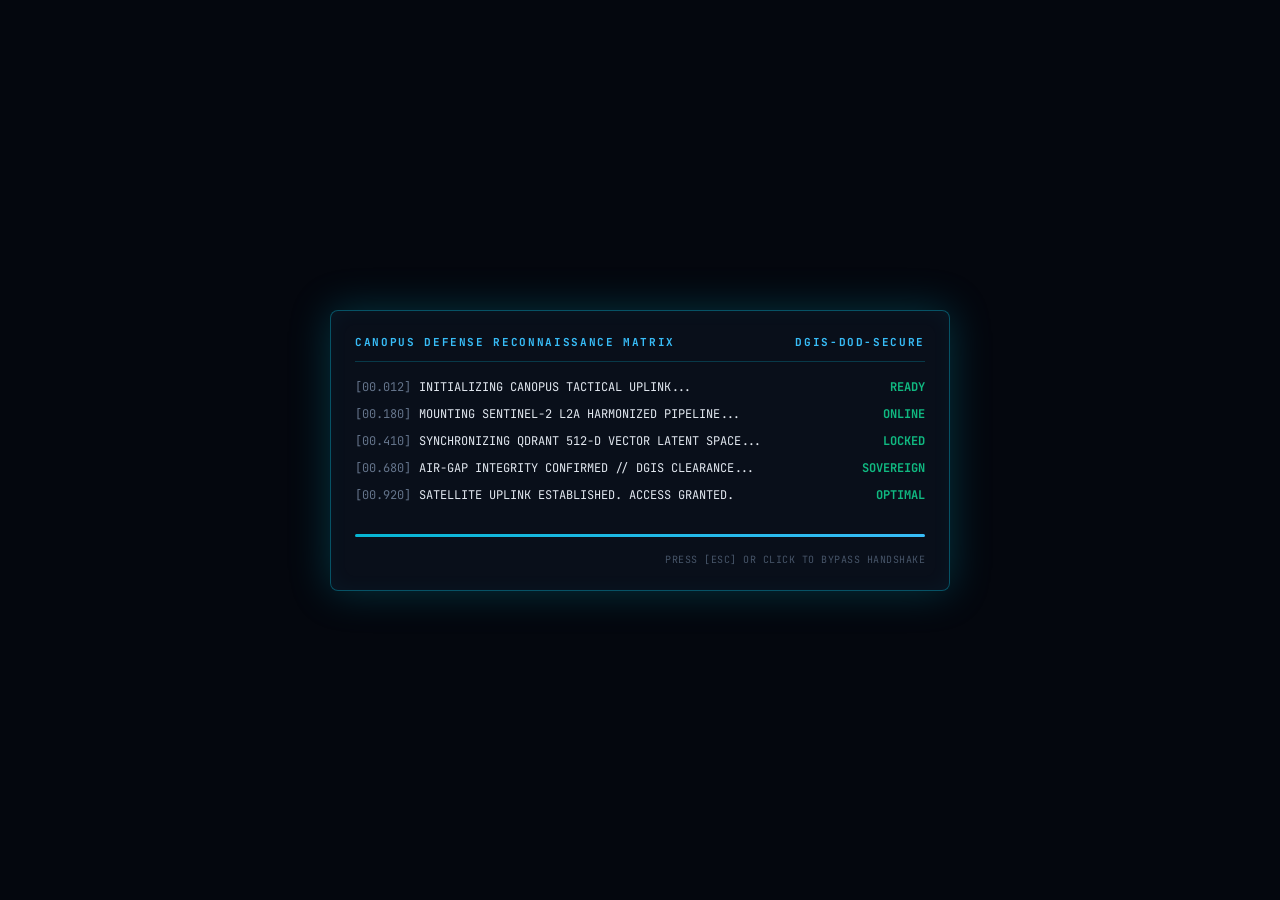
==== commit befc40a2: "feat(ui): complete defense-grade aerospace HUD, universal cybernetic form system, and popover contro" ====
--- a/frontend/change.html
+++ b/frontend/change.html
@@ -4,7 +4,8 @@
   <meta charset="UTF-8">
   <meta name="viewport" content="width=device-width, initial-scale=1.0">
   <title>Canopus — Sovereign Multi-Temporal Change Detection Studio</title>
-  <link rel="stylesheet" href="/frontend/index.css?v=20260917_v3">
+  <link rel="stylesheet" href="/frontend/index.css?v=20260919_popover_final">
+  <link rel="stylesheet" href="/frontend/effects.css?v=20260919_v2">
   <link rel="preconnect" href="https://fonts.googleapis.com">
   <link rel="preconnect" href="https://fonts.gstatic.com" crossorigin>
   <link href="https://fonts.googleapis.com/css2?family=Inter:wght@400;500;600;700;800&family=JetBrains+Mono:wght@400;500;700&display=swap" rel="stylesheet">
@@ -740,20 +741,38 @@
   <!-- Top Aerospace Navigation Bar -->
   <header>
     <div class="logo-section">
-      <div class="logo-badge">🛰️</div>
+      <div class="logo-badge" style="display: flex; align-items: center; justify-content: center; background: linear-gradient(135deg, rgba(6,182,212,0.25), rgba(99,102,241,0.25)); border: 1px solid var(--accent-cyan); border-radius: 8px; width: 36px; height: 36px;">
+        <svg class="ui-icon icon-cyan" width="20" height="20" viewBox="0 0 24 24"><circle cx="12" cy="12" r="3"/><path d="M5 3v4"/><path d="M19 17v4"/><path d="M3 5h4"/><path d="M17 19h4"/><path d="M15 9l5-5"/><path d="M9 15l-5 5"/></svg>
+      </div>
       <div>
         <div class="logo-title">CANOPUS &bull; CHANGE DETECTION STUDIO</div>
         <div class="logo-subtitle">SOVEREIGN MULTI-TEMPORAL MOSAIC CANVAS &bull; DEFENSE DGIS</div>
       </div>
     </div>
     <nav class="nav-links">
-      <a href="/" class="nav-item" id="nav-map" style="text-decoration: none;"><span>🗺️</span> Map & Coverage</a>
-      <a href="/retrieval.html" class="nav-item" id="nav-retrieval" style="text-decoration: none;"><span>🔍</span> Semantic Retrieval</a>
-      <a href="/change.html" class="nav-item active" id="nav-change" style="text-decoration: none;"><span>🔄</span> Change Detection</a>
-      <a href="/clustering.html" class="nav-item" id="nav-clustering" style="text-decoration: none;"><span>📊</span> Clustering</a>
-      <a href="/review.html" class="nav-item" id="nav-review" style="text-decoration: none;"><span>📝</span> Review Tool</a>
+      <a href="/" class="nav-item" id="nav-map" style="text-decoration: none;">
+        <svg class="ui-icon" width="15" height="15" viewBox="0 0 24 24"><polygon points="3 6 9 3 15 6 21 3 21 18 15 21 9 18 3 21"/><line x1="9" y1="3" x2="9" y2="18"/><line x1="15" y1="6" x2="15" y2="21"/></svg>Map & Coverage
+      </a>
+      <a href="/retrieval.html" class="nav-item" id="nav-retrieval" style="text-decoration: none;">
+        <svg class="ui-icon" width="15" height="15" viewBox="0 0 24 24"><circle cx="11" cy="11" r="8"/><line x1="21" y1="21" x2="16.65" y2="16.65"/></svg>Semantic Retrieval
+      </a>
+      <a href="/change.html" class="nav-item active" id="nav-change" style="text-decoration: none;">
+        <svg class="ui-icon icon-cyan" width="15" height="15" viewBox="0 0 24 24"><path d="M21 12a9 9 0 0 0-9-9 9.75 9.75 0 0 0-6.74 2.74L3 8"/><path d="M3 3v5h5"/><path d="M3 12a9 9 0 0 0 9 9 9.75 9.75 0 0 0 6.74-2.74L21 16"/><path d="M16 16h5v5"/></svg>Change Detection
+      </a>
+      <a href="/clustering.html" class="nav-item" id="nav-clustering" style="text-decoration: none;">
+        <svg class="ui-icon" width="15" height="15" viewBox="0 0 24 24"><circle cx="12" cy="12" r="4"/><circle cx="6" cy="6" r="2"/><circle cx="18" cy="6" r="2"/><circle cx="6" cy="18" r="2"/><circle cx="18" cy="18" r="2"/></svg>Clustering
+      </a>
+      <a href="/review.html" class="nav-item" id="nav-review" style="text-decoration: none;">
+        <svg class="ui-icon" width="15" height="15" viewBox="0 0 24 24"><path d="M14 2H6a2 2 0 0 0-2 2v16a2 2 0 0 0 2 2h12a2 2 0 0 0 2-2V8z"/><polyline points="14 2 14 8 20 8"/><line x1="16" y1="13" x2="8" y2="13"/><line x1="16" y1="17" x2="8" y2="17"/><polyline points="10 9 9 9 8 9"/></svg>Review Tool
+      </a>
     </nav>
     <div class="header-status">
+      <button class="cursor-toggle-btn" id="cursorToggleBtn" onclick="toggleTacticalCursor()" title="Toggle Satellite Cursor (Alt+C)" style="background: rgba(6,182,212,0.12); border: 1px solid rgba(6,182,212,0.3); color: #38bdf8; padding: 4px 8px; border-radius: 4px; font-family: monospace; font-size: 11px; display: flex; align-items: center; gap: 4px;">
+        <svg class="ui-icon icon-cyan" width="14" height="14" viewBox="0 0 24 24"><circle cx="12" cy="12" r="3"/><path d="M5 3v4"/><path d="M19 17v4"/><path d="M3 5h4"/><path d="M17 19h4"/><path d="M15 9l5-5"/><path d="M9 15l-5 5"/></svg> <span>TAC CURSOR</span>
+      </button>
+      <button class="audio-toggle-btn" id="audioToggleBtn" onclick="toggleTacticalAudio()" title="Toggle Tactical Sound (Alt+M)" style="background: rgba(15,23,42,0.6); border: 1px solid rgba(100,116,139,0.3); color: #64748b; padding: 4px 8px; border-radius: 4px; font-family: monospace; font-size: 11px; display: flex; align-items: center; gap: 4px;">
+        <svg class="ui-icon" width="14" height="14" viewBox="0 0 24 24"><polygon points="11 5 6 9 2 9 2 15 6 15 11 19 11 5"/><line x1="23" y1="9" x2="17" y2="15"/><line x1="17" y1="9" x2="23" y2="15"/></svg> <span>TAC AUDIO [MUTE]</span>
+      </button>
       <div class="offline-badge">
         <div class="offline-dot"></div>
         <span>SOVEREIGN OFFLINE ARCHIVE</span>
@@ -768,19 +787,19 @@
 
     <!-- Floating Top Tactical HUD -->
     <div class="tactical-hud">
-      <div class="hud-title"><span>📐</span> View:</div>
+      <div class="hud-title">View:</div>
       <div style="display: flex; gap: 4px;">
         <button id="btnModeAtlas" class="hud-pill active" onclick="switchCanvasMode('atlas')">
-          <span>🔲</span> Side-by-Side Atlas
+          Side-by-Side Atlas
         </button>
         <button id="btnModeGps" class="hud-pill" onclick="switchCanvasMode('gps')">
-          <span>🌍</span> Real Earth GPS
+          Real Earth GPS
         </button>
       </div>
 
       <div style="height: 20px; width: 1px; background: rgba(255,255,255,0.15); margin: 0 4px;"></div>
 
-      <div class="hud-title"><span>🎯</span> Focus:</div>
+      <div class="hud-title">Focus:</div>
       <div id="regionPillsContainer" style="display: flex; gap: 8px;">
         <!-- Ingested region jump pills loaded via JS -->
       </div>
@@ -794,7 +813,7 @@
       </div>
       <div style="font-family: var(--font-mono); font-size: 11px; color: #94a3b8;" id="hoverCoords">Lat: -- | Lon: --</div>
       <div style="display: flex; justify-content: space-between; margin-top: 6px; font-size: 11px; font-family: var(--font-mono);">
-        <span id="hoverDates" style="color: #34d399; font-weight: 600;">⚡ 2 Epochs Available</span>
+        <span id="hoverDates" style="color: #34d399; font-weight: 600;">2 Epochs Available</span>
         <span id="hoverNdvi" style="color: #cbd5e1;">NDVI: --</span>
       </div>
     </div>
@@ -802,10 +821,10 @@
     <!-- Floating Bottom Multi-Temporal Timeline Controller Deck -->
     <div class="timeline-deck" id="timelineDeck">
       <div class="timeline-title" id="timelineTitleLabel">
-        <span>⏱️</span> Timeline:
+        Timeline:
       </div>
       <button class="timeline-play-btn" id="btnTimelinePlay" onclick="toggleTimelinePlay()">
-        <span id="playIcon">▶</span> <span id="playText">Play</span>
+        <span id="playIcon"><svg class="ui-icon icon-cyan" width="12" height="12" viewBox="0 0 24 24" fill="currentColor"><polygon points="5 3 19 12 5 21 5 3"/></svg></span> <span id="playText">Play</span>
       </button>
       <div class="timeline-chips-wrapper" id="timelineChipsWrapper">
         <!-- Timeline chips injected via JS -->
@@ -820,9 +839,9 @@
     <div class="target-drawer" id="targetDrawer">
       <div class="drawer-header">
         <div class="drawer-title">
-          <span>🎯</span> Targeted Ground Footprint
+          Targeted Ground Footprint
         </div>
-        <button class="drawer-close" onclick="closeTargetDrawer()">✕</button>
+        <button class="drawer-close" onclick="closeTargetDrawer()" aria-label="Close"><svg class="ui-icon" width="14" height="14" viewBox="0 0 24 24" fill="none" stroke="currentColor" stroke-width="2.5"><line x1="18" y1="6" x2="6" y2="18"/><line x1="6" y1="6" x2="18" y2="18"/></svg></button>
       </div>
       <div class="drawer-body">
         <img id="drawerThumbImg" class="tile-thumb-preview" src="" alt="Tile Preview">
@@ -856,7 +875,7 @@
 
         <div class="filmstrip-section">
           <div class="filmstrip-header">
-            <span>🎞️</span> Multi-Temporal Observation Epochs
+            Multi-Temporal Observation Epochs
           </div>
           <div class="filmstrip-row" id="drawerFilmstrip">
             <!-- Populated via JS -->
@@ -866,7 +885,7 @@
 
       <div class="action-btn-container">
         <button class="btn-run-change" id="btnRunChange" onclick="stageTargetTile()">
-          <span>⚡</span> Run Change Detection Engine on this Tile
+          Run Change Detection Engine on this Tile
         </button>
       </div>
     </div>
@@ -875,11 +894,24 @@
   <!-- Staged Multi-Temporal Evidence Modal -->
   <div class="modal-backdrop" id="evidenceModal">
     <div class="modal-card">
-      <div style="display: flex; justify-content: space-between; align-items: center; border-bottom: 1px solid rgba(255,255,255,0.1); padding-bottom: 12px;">
+      <div style="display: flex; justify-content: space-between; align-items: center; border-bottom: 1px solid rgba(255,255,255,0.1); padding-bottom: 12px; gap: 10px; flex-wrap: wrap;">
         <h3 style="margin: 0; font-size: 16px; color: var(--cyan-bright); display: flex; align-items: center; gap: 8px;">
-          <span>🛰️</span> Multi-Temporal Change Detection &bull; Side-by-Side Analysis
+          <svg class="ui-icon icon-cyan" width="18" height="18" viewBox="0 0 24 24"><polygon points="12 2 2 7 12 12 22 7 12 2"/><polyline points="2 17 12 22 22 17"/><polyline points="2 12 12 17 22 12"/></svg>
+          Multi-Temporal Change Detection &bull; Evidence Studio
         </h3>
-        <button onclick="closeEvidenceModal()" style="background: transparent; border: none; color: #94a3b8; font-size: 20px; cursor: pointer; padding: 2px 8px; line-height: 1;">✕</button>
+        <div style="display: flex; align-items: center; gap: 8px;">
+          <div style="display: flex; gap: 4px; background: rgba(0,0,0,0.4); padding: 3px; border-radius: 6px; border: 1px solid rgba(255,255,255,0.08);">
+            <button type="button" class="view-mode-pill active" id="modalViewModeWipe" onclick="setModalComparisonMode('wipe')">
+              <svg class="ui-icon icon-cyan" width="12" height="12" viewBox="0 0 24 24"><line x1="12" y1="3" x2="12" y2="21"/><polyline points="8 8 4 12 8 16"/><polyline points="16 8 20 12 16 16"/></svg>
+              Split Wipe Reveal
+            </button>
+            <button type="button" class="view-mode-pill" id="modalViewModeDual" onclick="setModalComparisonMode('dual')">
+              <svg class="ui-icon icon-amber" width="12" height="12" viewBox="0 0 24 24"><rect x="3" y="3" width="18" height="18" rx="2"/><line x1="12" y1="3" x2="12" y2="21"/></svg>
+              Side-by-Side Dual
+            </button>
+          </div>
+          <button onclick="closeEvidenceModal()" style="background: transparent; border: none; color: #94a3b8; font-size: 16px; cursor: pointer; padding: 4px 8px; line-height: 1; display: inline-flex; align-items: center;" aria-label="Close"><svg class="ui-icon" width="16" height="16" viewBox="0 0 24 24" fill="none" stroke="currentColor" stroke-width="2.5"><line x1="18" y1="6" x2="6" y2="18"/><line x1="6" y1="6" x2="18" y2="18"/></svg></button>
+        </div>
       </div>
 
       <!-- Main 2-Image Comparison Grid (Uncluttered, No Corner Obstructions) -->
@@ -890,7 +922,7 @@
       <!-- Optional Collapsed Audit & Hardware Details Drawer (Hidden by default) -->
       <details style="margin-top: 10px; font-family: var(--font-mono); font-size: 11px; color: #64748b; background: rgba(0,0,0,0.25); border: 1px solid rgba(255,255,255,0.06); border-radius: 8px; padding: 8px 12px;">
         <summary style="cursor: pointer; color: #38bdf8; outline: none; font-weight: 600;">
-          ⚙️ View Detailed Splitting & Quality Audit Metrics (Optional)
+          View Detailed Splitting & Quality Audit Metrics (Optional)
         </summary>
         <div style="margin-top: 10px;">
           <div style="font-size: 11px; color: #94a3b8; margin-bottom: 8px;">
@@ -904,8 +936,9 @@
       </details>
 
       <div style="margin-top: 14px; display: flex; justify-content: flex-end; gap: 12px; align-items: center;">
-        <a href="/review.html" class="hud-pill primary" style="text-decoration: none; padding: 8px 20px; background: linear-gradient(135deg, #06b6d4, #3b82f6); color: #fff; font-weight: 700; display: inline-flex; align-items: center; gap: 6px; border-radius: 8px; box-shadow: 0 0 16px rgba(6,182,212,0.4);">
-          <span>📝</span> Open in Analyst Review Workbench (Accept/Reject) ➔
+        <a href="/review.html" class="hud-pill primary" style="text-decoration: none; padding: 8px 20px; background: linear-gradient(135deg, #06b6d4, #3b82f6); color: #fff; font-weight: 700; display: inline-flex; align-items: center; gap: 8px; border-radius: 8px; box-shadow: 0 0 16px rgba(6,182,212,0.4);">
+          <span>Open in Analyst Review Workbench (Accept/Reject)</span>
+          <svg class="ui-icon" width="14" height="14" viewBox="0 0 24 24" fill="none" stroke="currentColor" stroke-width="2.5"><line x1="5" y1="12" x2="19" y2="12"/><polyline points="12 5 19 12 12 19"/></svg>
         </a>
         <button onclick="closeEvidenceModal()" class="hud-pill" style="padding: 8px 20px; color: #fff; font-weight: 600; cursor: pointer;">Close</button>
       </div>
@@ -1030,6 +1063,7 @@
     // 4. Switch Canvas Mode
     function switchCanvasMode(mode) {
       if (canvasMode === mode) return;
+      window.tacticalAudio?.playTacticalClick?.();
       canvasMode = mode;
 
       document.getElementById('btnModeAtlas').classList.toggle('active', mode === 'atlas');
@@ -1041,6 +1075,7 @@
 
     // 5. Region Selection & Synchronized Focus
     function selectRegion(regionId, autoFly = true) {
+      window.tacticalAudio?.playTacticalClick?.();
       selectedRegionId = regionId;
 
       document.querySelectorAll('#regionPillsContainer .hud-pill').forEach(b => b.classList.remove('active'));
@@ -1055,7 +1090,7 @@
       if (timelinePlayInterval) {
         clearInterval(timelinePlayInterval);
         timelinePlayInterval = null;
-        document.getElementById('playIcon').innerText = '▶';
+        document.getElementById('playIcon').innerHTML = '<svg class="ui-icon icon-cyan" width="12" height="12" viewBox="0 0 24 24" fill="currentColor"><polygon points="5 3 19 12 5 21 5 3"/></svg>';
         document.getElementById('playText').innerText = 'Play';
       }
 
@@ -1079,7 +1114,7 @@
       const allBtn = document.createElement('button');
       allBtn.className = 'hud-pill active';
       allBtn.id = 'pill-all-regions';
-      allBtn.innerText = '🌐 All Regions';
+      allBtn.innerText = 'All Regions';
       allBtn.onclick = () => selectRegion(null);
       container.appendChild(allBtn);
 
@@ -1087,7 +1122,7 @@
         const btn = document.createElement('button');
         btn.className = 'hud-pill';
         btn.id = `pill-reg-${reg.region_id}`;
-        btn.innerText = `📍 ${reg.region_name} (${reg.tile_count})`;
+        btn.innerText = `${reg.region_name} (${reg.tile_count})`;
         btn.onclick = () => selectRegion(reg.region_id);
         container.appendChild(btn);
       });
@@ -1141,7 +1176,7 @@
       }
 
       if (titleLabel) {
-        titleLabel.innerHTML = `<span>⏱️</span> Timeline (${regionDisplayName}):`;
+        titleLabel.innerHTML = `Timeline (${regionDisplayName}):`;
       }
 
       availableDates = ['all', ...rawDates];
@@ -1153,7 +1188,7 @@
       const allChip = document.createElement('div');
       allChip.className = `timeline-chip ${currentDateFilter === 'all' ? 'active' : ''}`;
       allChip.id = 'chip-all';
-      allChip.innerText = '🌐 All (Merged)';
+      allChip.innerText = 'All (Merged)';
       allChip.onclick = () => selectTimelineEpoch('all');
       chipsWrapper.appendChild(allChip);
 
@@ -1175,6 +1210,7 @@
     }
 
     function selectTimelineEpoch(dateVal) {
+      window.tacticalAudio?.playLockOnChirp?.();
       currentDateFilter = dateVal;
 
       document.querySelectorAll('.timeline-chip').forEach(c => c.classList.remove('active'));
@@ -1196,16 +1232,17 @@
     }
 
     function toggleTimelinePlay() {
+      window.tacticalAudio?.playTacticalClick?.();
       const playIcon = document.getElementById('playIcon');
       const playText = document.getElementById('playText');
 
       if (timelinePlayInterval) {
         clearInterval(timelinePlayInterval);
         timelinePlayInterval = null;
-        playIcon.innerText = '▶';
+        playIcon.innerHTML = '<svg class="ui-icon icon-cyan" width="12" height="12" viewBox="0 0 24 24" fill="currentColor"><polygon points="5 3 19 12 5 21 5 3"/></svg>';
         playText.innerText = 'Play';
       } else {
-        playIcon.innerText = '⏸';
+        playIcon.innerHTML = '<svg class="ui-icon icon-amber" width="12" height="12" viewBox="0 0 24 24" fill="currentColor"><rect x="6" y="4" width="4" height="16"/><rect x="14" y="4" width="4" height="16"/></svg>';
         playText.innerText = 'Pause';
         
         let idx = availableDates.indexOf(currentDateFilter);
@@ -1243,7 +1280,7 @@
               <span class="region-badge-tag">${rLayout.tile_count} TILES</span>
             </div>
             <div class="region-badge-meta">
-              <span>📅 Epochs: ${rLayout.dates.join(', ')}</span>
+              <span>Epochs: ${rLayout.dates.join(', ')}</span>
             </div>
           </div>
         `;
@@ -1339,7 +1376,7 @@
       document.getElementById('hoverTileId').innerText = tile.tile_id;
       document.getElementById('hoverRegionTag').innerText = (tile.region_id || 'REGION').toUpperCase();
       document.getElementById('hoverCoords').innerText = `Real Lat: ${tile.centroid_lat.toFixed(4)}° | Lon: ${tile.centroid_lon.toFixed(4)}°`;
-      document.getElementById('hoverDates').innerText = `⚡ ${tile.epoch_count} Epochs (${tile.available_dates.join(', ')})`;
+      document.getElementById('hoverDates').innerText = `${tile.epoch_count} Epochs (${tile.available_dates.join(', ')})`;
       document.getElementById('hoverNdvi').innerText = tile.mean_ndvi !== null ? `NDVI: ${tile.mean_ndvi.toFixed(2)}` : 'NDVI: N/A';
 
       hud.classList.add('visible');
@@ -1402,9 +1439,11 @@
       });
 
       document.getElementById('targetDrawer').classList.add('open');
+      window.tacticalAudio?.playLockOnChirp?.();
     }
 
     function closeTargetDrawer() {
+      window.tacticalAudio?.playTacticalClick?.();
       document.getElementById('targetDrawer').classList.remove('open');
     }
 
@@ -1413,7 +1452,7 @@
       if (!selectedTile) return;
       const btn = document.getElementById('btnRunChange');
       btn.disabled = true;
-      btn.innerHTML = '<span>⏳</span> Running Quality Check & Staging...';
+      btn.innerHTML = 'Running Quality Check & Staging...';
 
       try {
         const res = await fetch('/api/v1/change/stage-tile', {
@@ -1434,12 +1473,13 @@
         alert(`Error staging files: ${err.message}`);
       } finally {
         btn.disabled = false;
-        btn.innerHTML = '<span>⚡</span> Run Change Detection Engine on this Tile';
+        btn.innerHTML = 'Run Change Detection Engine on this Tile';
       }
     }
 
     // 11. Show Staged Evidence Modal with Quality Gate Breakdown & Prithvi Splitting Engine
     function showEvidenceModal(data) {
+      window.tacticalAudio?.playLockOnChirp?.();
       document.getElementById('stagedDirText').innerText = data.staging_dir;
 
       // 1. Splitting Engine Decision Card
@@ -1448,8 +1488,8 @@
       if (splitEl) {
         const isPrithvi = s.method === 'prithvi_multi_spectral_step_detection';
         const methodTitle = isPrithvi
-          ? '🧠 NASA-IBM Prithvi-EO-2.0 Multi-Temporal Splitting Engine'
-          : '⚡ Direct Temporal Milestone Extraction';
+          ? 'NASA-IBM Prithvi-EO-2.0 Multi-Temporal Splitting Engine'
+          : 'Direct Temporal Milestone Extraction';
 
         const badgeText = isPrithvi
           ? `Prithvi Step Detection Active (${s.total_clean_epochs_evaluated || 0} Clean Epochs ≥ 5)`
@@ -1477,8 +1517,8 @@
             </div>
           </div>
           <div style="background: rgba(168, 85, 247, 0.12); border: 1px solid rgba(168, 85, 247, 0.3); border-radius: 6px; padding: 6px 10px; margin-top: 8px; display: flex; justify-content: space-between; align-items: center;">
-            <span style="color: #c084fc; font-family: var(--font-mono); font-size: 11px;">⚡ ACCELERATOR DEVICE:</span>
-            <strong style="color: #e879f9; font-family: var(--font-mono); font-size: 11px;">🚀 ${s.device_name || 'NVIDIA GeForce RTX 2050'} [${s.device || 'cuda:0'}]</strong>
+            <span style="color: #c084fc; font-family: var(--font-mono); font-size: 11px;">ACCELERATOR DEVICE:</span>
+            <strong style="color: #e879f9; font-family: var(--font-mono); font-size: 11px;">${s.device_name || 'NVIDIA GeForce RTX 2050'} [${s.device || 'cuda:0'}]</strong>
           </div>
         `;
       }
@@ -1491,7 +1531,7 @@
 
       let qualityHtml = `
         <div style="display: flex; justify-content: space-between; align-items: center; margin-bottom: 8px; border-bottom: 1px solid rgba(255,255,255,0.08); padding-bottom: 6px;">
-          <strong style="color: #38bdf8;">🛡️ Quality Check Gate Audit Report</strong>
+          <strong style="color: #38bdf8;">Quality Check Gate Audit Report</strong>
           <span>Total Evaluated: <strong>${q.total_evaluated || 0}</strong> | Passed: <strong style="color: #34d399;">${q.passed_count || 0}</strong> | Dropped: <strong style="color: #f87171;">${q.dropped_count || 0}</strong></span>
         </div>
       `;
@@ -1500,7 +1540,7 @@
       selected.forEach((sel, i) => {
         qualityHtml += `
           <div class="quality-row">
-            <span>✅ <strong style="color: #f1f5f9;">Obs #${i+1} (${sel.date})</strong>: ${sel.tile_id}</span>
+            <span><strong style="color: #10b981;">[PASS]</strong> <strong style="color: #f1f5f9;">Obs #${i+1} (${sel.date})</strong>: ${sel.tile_id}</span>
             <div>
               <span style="color: #94a3b8; margin-right: 8px;">Bad Pixels: ${sel.bad_pixels.toLocaleString()} (${sel.bad_pixel_pct}%)</span>
               <span class="badge-stay">CLEAN (${sel.usable_pct}%)</span>
@@ -1513,7 +1553,7 @@
       dropped.forEach(d => {
         qualityHtml += `
           <div class="quality-row" style="background: rgba(239, 68, 68, 0.08); padding: 4px 6px; border-radius: 4px;">
-            <span>❌ <strong style="color: #f87171;">${d.date}</strong>: ${d.tile_id}</span>
+            <span><strong style="color: #f43f5e;">[DROP]</strong> <strong style="color: #f87171;">${d.date}</strong>: ${d.tile_id}</span>
             <div>
               <span style="color: #fca5a5; margin-right: 8px;">Bad Pixels: ${d.bad_pixels.toLocaleString()} (${d.bad_pixel_pct}%)</span>
               <span class="badge-dropped">DROPPED</span>
@@ -1524,52 +1564,9 @@
 
       summaryEl.innerHTML = qualityHtml;
 
-      // 3. Comparison wrapper for strictly the 2 staged milestone observations (Before & After Side-by-Side)
-      const compWrapper = document.getElementById('modalComparisonWrapper');
-      compWrapper.innerHTML = '';
-
-      const pca = data.patch_change_analysis || {};
-      const pcaFiles = pca.files || {};
-      const t1 = data.epochs && data.epochs[0] ? data.epochs[0] : null;
-      const t2 = data.epochs && data.epochs[1] ? data.epochs[1] : null;
-
-      if (t1) {
-        const qc1 = t1.quality_check || {};
-        const t1ImgUrl = pcaFiles.before_thumb || t1.files.thumb_url;
-        const card1 = document.createElement('div');
-        card1.className = 'epoch-card';
-        card1.innerHTML = `
-          <div style="display: flex; justify-content: space-between; align-items: center; font-family: var(--font-mono); font-size: 13px; margin-bottom: 8px; font-weight: 700;">
-            <span style="color: #38bdf8;">Before: ${t1.date_short} (Baseline)</span>
-          </div>
-          <div style="border-radius: 8px; border: 1px solid rgba(255,255,255,0.12); overflow: hidden; background: #000;">
-            <img id="modalT1Img" src="${t1ImgUrl}" alt="Before State" style="width: 100%; aspect-ratio: 1; object-fit: cover; display: block;">
-          </div>
-        `;
-        compWrapper.appendChild(card1);
-      }
-
-      if (t2) {
-        const qc2 = t2.quality_check || {};
-        const overlayUrl = pcaFiles.change_overlay || t2.files.thumb_url;
-        const rawUrl = pcaFiles.after_thumb || t2.files.thumb_url;
-        const candCount = pca.num_candidates || 0;
-
-        const card2 = document.createElement('div');
-        card2.className = 'epoch-card';
-        card2.innerHTML = `
-          <div style="display: flex; justify-content: space-between; align-items: center; font-family: var(--font-mono); font-size: 13px; margin-bottom: 8px; font-weight: 700;">
-            <span style="color: #f87171;">After: ${t2.date_short} (${candCount} Patches Changed)</span>
-            <button class="patch-toggle-btn" id="btnToggleOverlay" onclick="toggleAfterOverlay('${overlayUrl}', '${rawUrl}')">
-              👁️ Raw / Box
-            </button>
-          </div>
-          <div style="border-radius: 8px; border: 1px solid rgba(239, 68, 68, 0.45); overflow: hidden; background: #000;">
-            <img id="modalT2Img" src="${overlayUrl}" alt="After State" style="width: 100%; aspect-ratio: 1; object-fit: cover; display: block;">
-          </div>
-        `;
-        compWrapper.appendChild(card2);
-      }
+      // 3. Render Temporal Comparison (Split Wipe Reveal Slider by default, with Dual Option)
+      currentModalEvidenceData = data;
+      renderModalComparison();
 
       // 4. Detailed Patch Change Analysis Card
       const patchCard = document.getElementById('modalPatchChangeCard');
@@ -1590,7 +1587,7 @@
         patchCard.innerHTML = `
           <div style="display: flex; justify-content: space-between; align-items: center; margin-bottom: 10px; border-bottom: 1px solid rgba(239,68,68,0.25); padding-bottom: 8px;">
             <div style="display: flex; align-items: center; gap: 8px;">
-              <span style="font-size: 16px;">🔬</span>
+              <svg class="ui-icon icon-cyan" width="16" height="16" viewBox="0 0 24 24"><circle cx="11" cy="11" r="8"/><line x1="21" y1="21" x2="16.65" y2="16.65"/></svg>
               <div>
                 <strong style="color: #f87171; font-size: 13px;">Prithvi-EO-2.0 Latent Space Patch Change Detection</strong>
                 <div style="font-size: 10px; color: #94a3b8;">8x8 Grid &bull; 1024-D Latent Embeddings &bull; 1-Sided Left-MAD &bull; RemoteCLIP Semantic Clustering</div>
@@ -1598,7 +1595,7 @@
             </div>
             <div style="display: flex; gap: 6px;">
               <span class="badge-stay" style="background: rgba(168, 85, 247, 0.2); color: #c084fc; border: 1px solid rgba(168, 85, 247, 0.4);">
-                🚀 ${pca.device_name || 'NVIDIA GeForce RTX 2050'}
+                ${pca.device_name || 'NVIDIA GeForce RTX 2050'}
               </span>
             </div>
           </div>
@@ -1634,7 +1631,7 @@
               <div style="margin-bottom: 12px;">
                 <div style="display: flex; justify-content: space-between; align-items: center; margin-bottom: 8px;">
                   <div style="display: flex; align-items: center; gap: 6px;">
-                    <span style="font-size: 14px;">🛰️</span>
+                    <svg class="ui-icon icon-cyan" width="14" height="14" viewBox="0 0 24 24"><circle cx="12" cy="12" r="3"/><path d="M5 3v4"/><path d="M19 17v4"/><path d="M3 5h4"/><path d="M17 19h4"/><path d="M15 9l5-5"/><path d="M9 15l-5 5"/></svg>
                     <span style="color: #38bdf8; font-size: 12px; font-weight: 700; text-transform: uppercase; letter-spacing: 0.5px;">Multi-Spectral Pixel Bands + RemoteCLIP Disambiguation:</span>
                   </div>
                   <span style="background: rgba(16, 185, 129, 0.15); color: #34d399; border: 1px solid rgba(16, 185, 129, 0.3); font-size: 10px; font-weight: 700; padding: 2px 8px; border-radius: 4px; font-family: var(--font-mono);">
@@ -1681,7 +1678,7 @@
                             </span>
                             <span style="color: #f8fafc; font-weight: 700; font-size: 13px;">${trans}</span>
                             <span style="background: rgba(16, 185, 129, 0.15); color: #34d399; border: 1px solid rgba(16, 185, 129, 0.3); font-size: 11px; font-weight: 700; padding: 1px 6px; border-radius: 4px;">
-                              ⚡ ${predType} (${confPct}%)
+                              ${predType} (${confPct}%)
                             </span>
                           </div>
                           <span style="color: #94a3b8; font-size: 11px;">${numPatches} patches (${areaKm2} km²)</span>
@@ -1725,7 +1722,7 @@
               <div style="background: rgba(15, 23, 42, 0.7); border: 1px solid rgba(56, 189, 248, 0.25); border-radius: 8px; padding: 12px 14px; font-family: var(--font-mono); margin-top: 10px;">
                 <div style="display: flex; justify-content: space-between; align-items: center; margin-bottom: 10px;">
                   <div style="display: flex; align-items: center; gap: 6px;">
-                    <span style="font-size: 15px;">📋</span>
+                    <svg class="ui-icon icon-cyan" width="15" height="15" viewBox="0 0 24 24"><path d="M14 2H6a2 2 0 0 0-2 2v16a2 2 0 0 0 2 2h12a2 2 0 0 0 2-2V8z"/><polyline points="14 2 14 8 20 8"/><line x1="16" y1="13" x2="8" y2="13"/><line x1="16" y1="17" x2="8" y2="17"/><polyline points="10 9 9 9 8 9"/></svg>
                     <strong style="color: #38bdf8; font-size: 12px; text-transform: uppercase; letter-spacing: 0.5px;">Executive AI Change Summary</strong>
                   </div>
                   <span style="color: #94a3b8; font-size: 11px;">Total Impact: <strong style="color: #f87171;">${totalCand} Patches</strong> (${totalAreaKm2} km²)</span>
@@ -1763,7 +1760,7 @@
                   }).join('')}
                 </div>
                 <div style="color: #64748b; font-size: 11px; margin-top: 8px; padding-top: 6px; border-top: 1px solid rgba(255,255,255,0.06);">
-                  ℹ️ Surrounding terrain across all unhighlighted areas remains stable with zero physical variation.
+                  Surrounding terrain across all unhighlighted areas remains stable with zero physical variation.
                 </div>
               </div>
             `;
@@ -1817,11 +1814,257 @@
       }
     }
 
+    /* ============================================================
+       PHASE 6: INTERACTIVE TEMPORAL SPLIT WIPE-REVEAL SLIDER
+       ============================================================ */
+    let currentModalEvidenceData = null;
+    let currentModalComparisonMode = 'wipe'; // 'wipe' or 'dual'
+    let wipeAutoSweepActive = false;
+    let wipeSweepAnimId = null;
+    let currentWipeOverlayMode = 'overlay'; // 'overlay' or 'raw'
+
+    function setModalComparisonMode(mode) {
+      window.tacticalAudio?.playTacticalClick?.();
+      currentModalComparisonMode = mode;
+      document.getElementById('modalViewModeWipe')?.classList.toggle('active', mode === 'wipe');
+      document.getElementById('modalViewModeDual')?.classList.toggle('active', mode === 'dual');
+      renderModalComparison();
+    }
+
+    function renderModalComparison() {
+      if (!currentModalEvidenceData) return;
+      const compWrapper = document.getElementById('modalComparisonWrapper');
+      compWrapper.innerHTML = '';
+      stopWipeAutoSweep();
+
+      const data = currentModalEvidenceData;
+      const pca = data.patch_change_analysis || {};
+      const pcaFiles = pca.files || {};
+      const t1 = data.epochs && data.epochs[0] ? data.epochs[0] : null;
+      const t2 = data.epochs && data.epochs[1] ? data.epochs[1] : null;
+
+      const t1ImgUrl = pcaFiles.before_thumb || (t1 && t1.files ? t1.files.thumb_url : '');
+      const overlayUrl = pcaFiles.change_overlay || (t2 && t2.files ? t2.files.thumb_url : '');
+      const rawUrl = pcaFiles.after_thumb || (t2 && t2.files ? t2.files.thumb_url : '');
+      const t1Date = t1 ? t1.date_short : 'T1 Baseline';
+      const t2Date = t2 ? t2.date_short : 'T2 Subsequent';
+      const candCount = pca.num_candidates || 0;
+
+      if (currentModalComparisonMode === 'wipe') {
+        // Render Split Wipe Reveal Slider
+        compWrapper.innerHTML = `
+          <div style="width: 100%;">
+            <div class="wipe-toolbar">
+              <div style="display: flex; gap: 6px; align-items: center; flex-wrap: wrap;">
+                <span style="font-family: var(--font-mono); font-size: 11px; color: #94a3b8; margin-right: 4px;">REVEAL LAYER:</span>
+                <button type="button" class="wipe-btn ${currentWipeOverlayMode === 'overlay' ? 'active' : ''}" id="btnWipeModeOverlay" onclick="setWipeOverlayLayer('overlay', '${overlayUrl}', '${rawUrl}')">
+                  <svg class="ui-icon icon-rose" width="12" height="12" viewBox="0 0 24 24"><rect x="3" y="3" width="18" height="18" rx="2"/><circle cx="8.5" cy="8.5" r="1.5"/><polyline points="21 15 16 10 5 21"/></svg>
+                  AI Change Footprint (${candCount} Patches)
+                </button>
+                <button type="button" class="wipe-btn ${currentWipeOverlayMode === 'raw' ? 'active' : ''}" id="btnWipeModeRaw" onclick="setWipeOverlayLayer('raw', '${overlayUrl}', '${rawUrl}')">
+                  <svg class="ui-icon icon-sky" width="12" height="12" viewBox="0 0 24 24"><rect x="3" y="3" width="18" height="18" rx="2"/></svg>
+                  Raw T2 Optical
+                </button>
+              </div>
+              <div style="display: flex; gap: 6px; align-items: center;">
+                <button type="button" class="wipe-btn" id="btnWipeAutoSweep" onclick="toggleWipeAutoSweep()">
+                  <svg class="ui-icon icon-cyan" width="12" height="12" viewBox="0 0 24 24"><polygon points="5 3 19 12 5 21 5 3"/></svg>
+                  <span id="txtWipeSweep">Demo Radar Sweep</span>
+                </button>
+                <button type="button" class="wipe-btn" onclick="resetWipePosition()" title="Reset to Center 50%">
+                  50% Split
+                </button>
+              </div>
+            </div>
+
+            <div class="wipe-reveal-container" id="wipeContainer" style="--wipe-pos: 50%;">
+              <div class="wipe-reveal-underlay">
+                <img id="wipeImgUnderlay" src="${t1ImgUrl}" alt="T1 Baseline Observation">
+              </div>
+              <div class="wipe-reveal-overlay" id="wipeOverlayWrap">
+                <img id="wipeImgOverlay" src="${currentWipeOverlayMode === 'overlay' ? overlayUrl : rawUrl}" alt="T2 Subsequent Observation">
+              </div>
+              <div class="wipe-laser-divider" id="wipeLaserDivider">
+                <div class="wipe-laser-handle" id="wipeLaserHandle" title="Drag laser curtain left/right">
+                  <svg class="ui-icon" width="16" height="16" viewBox="0 0 24 24" fill="none" stroke="currentColor" stroke-width="2.5"><polyline points="15 18 9 12 15 6"/><polyline points="9 18 15 12 9 6"/></svg>
+                </div>
+              </div>
+              <div class="wipe-hud-badge left">
+                T1: ${t1Date} (BASELINE)
+              </div>
+              <div class="wipe-hud-badge right" id="wipeRightBadge">
+                T2: ${t2Date} (${currentWipeOverlayMode === 'overlay' ? 'OVERLAY' : 'RAW'})
+              </div>
+            </div>
+            <div style="text-align: center; margin-top: 6px; font-family: var(--font-mono); font-size: 11px; color: #64748b;">
+              &larr; Drag handle or move cursor across satellite canvas to dynamically reveal temporal change &rarr;
+            </div>
+          </div>
+        `;
+
+        setupWipeEventListeners();
+
+      } else {
+        // Dual Side-by-Side Cards Mode
+        if (t1) {
+          const card1 = document.createElement('div');
+          card1.className = 'epoch-card';
+          card1.innerHTML = `
+            <div style="display: flex; justify-content: space-between; align-items: center; font-family: var(--font-mono); font-size: 13px; margin-bottom: 8px; font-weight: 700;">
+              <span style="color: #38bdf8;">Before: ${t1Date} (Baseline)</span>
+            </div>
+            <div style="border-radius: 8px; border: 1px solid rgba(255,255,255,0.12); overflow: hidden; background: #000;">
+              <img id="modalT1Img" src="${t1ImgUrl}" alt="Before State" style="width: 100%; aspect-ratio: 1; object-fit: cover; display: block;">
+            </div>
+          `;
+          compWrapper.appendChild(card1);
+        }
+
+        if (t2) {
+          const card2 = document.createElement('div');
+          card2.className = 'epoch-card';
+          card2.innerHTML = `
+            <div style="display: flex; justify-content: space-between; align-items: center; font-family: var(--font-mono); font-size: 13px; margin-bottom: 8px; font-weight: 700;">
+              <span style="color: #f87171;">After: ${t2Date} (${candCount} Patches Changed)</span>
+              <button class="patch-toggle-btn" id="btnToggleOverlay" onclick="toggleAfterOverlay('${overlayUrl}', '${rawUrl}')">
+                Raw / Box
+              </button>
+            </div>
+            <div style="border-radius: 8px; border: 1px solid rgba(239, 68, 68, 0.45); overflow: hidden; background: #000;">
+              <img id="modalT2Img" src="${overlayUrl}" alt="After State" style="width: 100%; aspect-ratio: 1; object-fit: cover; display: block;">
+            </div>
+          `;
+          compWrapper.appendChild(card2);
+        }
+      }
+    }
+
+    function setWipeOverlayLayer(layerMode, overlayUrl, rawUrl) {
+      currentWipeOverlayMode = layerMode;
+      document.getElementById('btnWipeModeOverlay')?.classList.toggle('active', layerMode === 'overlay');
+      document.getElementById('btnWipeModeRaw')?.classList.toggle('active', layerMode === 'raw');
+      const img = document.getElementById('wipeImgOverlay');
+      if (img) img.src = (layerMode === 'overlay' ? overlayUrl : rawUrl);
+      const rightBadge = document.getElementById('wipeRightBadge');
+      if (rightBadge && currentModalEvidenceData) {
+        const t2 = currentModalEvidenceData.epochs?.[1];
+        const t2Date = t2 ? t2.date_short : 'T2 Subsequent';
+        rightBadge.innerText = `T2: ${t2Date} (${layerMode === 'overlay' ? 'OVERLAY' : 'RAW'})`;
+      }
+      window.tacticalAudio?.playTacticalClick?.();
+    }
+
+    function setWipePosition(pct) {
+      const container = document.getElementById('wipeContainer');
+      if (!container) return;
+      const clamped = Math.max(2, Math.min(98, pct));
+      container.style.setProperty('--wipe-pos', `${clamped}%`);
+    }
+
+    function resetWipePosition() {
+      stopWipeAutoSweep();
+      setWipePosition(50);
+      window.tacticalAudio?.playTacticalClick?.();
+    }
+
+    function toggleWipeAutoSweep() {
+      if (wipeAutoSweepActive) {
+        stopWipeAutoSweep();
+      } else {
+        startWipeAutoSweep();
+      }
+    }
+
+    function startWipeAutoSweep() {
+      stopWipeAutoSweep();
+      wipeAutoSweepActive = true;
+      const btn = document.getElementById('btnWipeAutoSweep');
+      if (btn) {
+        btn.classList.add('active');
+        const txt = document.getElementById('txtWipeSweep');
+        if (txt) txt.innerText = 'Pause Sweep';
+      }
+      window.tacticalAudio?.playLockOnChirp?.();
+
+      let startTime = performance.now();
+      function sweepStep(now) {
+        if (!wipeAutoSweepActive) return;
+        const elapsed = (now - startTime) / 1000;
+        // Smooth sine wave oscillation between 12% and 88%
+        const val = 50 + 38 * Math.sin((elapsed * Math.PI * 2) / 3.6);
+        setWipePosition(val);
+        wipeSweepAnimId = requestAnimationFrame(sweepStep);
+      }
+      wipeSweepAnimId = requestAnimationFrame(sweepStep);
+    }
+
+    function stopWipeAutoSweep() {
+      wipeAutoSweepActive = false;
+      if (wipeSweepAnimId) {
+        cancelAnimationFrame(wipeSweepAnimId);
+        wipeSweepAnimId = null;
+      }
+      const btn = document.getElementById('btnWipeAutoSweep');
+      if (btn) {
+        btn.classList.remove('active');
+        const txt = document.getElementById('txtWipeSweep');
+        if (txt) txt.innerText = 'Demo Radar Sweep';
+      }
+    }
+
+    function setupWipeEventListeners() {
+      const container = document.getElementById('wipeContainer');
+      if (!container) return;
+
+      let isDragging = false;
+
+      function updateFromPointer(e) {
+        const rect = container.getBoundingClientRect();
+        const clientX = e.clientX !== undefined ? e.clientX : (e.touches && e.touches[0] ? e.touches[0].clientX : 0);
+        const x = clientX - rect.left;
+        const pct = (x / rect.width) * 100;
+        setWipePosition(pct);
+      }
+
+      function onPointerDown(e) {
+        isDragging = true;
+        stopWipeAutoSweep();
+        updateFromPointer(e);
+        window.tacticalAudio?.playTacticalClick?.();
+        document.getElementById('wipeLaserHandle')?.classList.add('active');
+      }
+
+      function onPointerMove(e) {
+        if (!isDragging) return;
+        updateFromPointer(e);
+      }
+
+      function onPointerUp() {
+        if (isDragging) {
+          isDragging = false;
+          document.getElementById('wipeLaserHandle')?.classList.remove('active');
+        }
+      }
+
+      container.addEventListener('pointerdown', onPointerDown);
+      window.addEventListener('pointermove', onPointerMove);
+      window.addEventListener('pointerup', onPointerUp);
+      window.addEventListener('pointercancel', onPointerUp);
+    }
+
     function closeEvidenceModal() {
+      window.tacticalAudio?.playTacticalClick?.();
+      stopWipeAutoSweep();
       document.getElementById('evidenceModal').classList.remove('open');
     }
 
     window.addEventListener('DOMContentLoaded', initChangeMap);
   </script>
+  <!-- Ambient Effects & Starfield -->
+  <script src="/frontend/effects.js?v=20260919_v2"></script>
+  <!-- Tactical Audio Synthesizer -->
+  <script src="/frontend/audio.js?v=20260919_v1"></script>
+  <!-- Tactical Satellite Cursor Engine -->
+  <script src="/frontend/cursor.js?v=20260919_v2"></script>
 </body>
 </html>
--- a/frontend/index.css
+++ b/frontend/index.css
@@ -129,6 +129,222 @@
   display: flex;
   flex-direction: column;
   -webkit-font-smoothing: antialiased;
+}
+
+/* ============================================================
+   GLOBAL AEROSPACE CYBERNETIC FORM CONTROLS SYSTEM
+   Ensures zero unstyled white inputs across the entire application
+   ============================================================ */
+
+:root {
+  color-scheme: dark !important;
+}
+
+input[type="text"],
+input[type="number"],
+input[type="date"],
+input[type="datetime-local"],
+input[type="password"],
+input[type="email"],
+input[type="search"],
+select,
+textarea {
+  color-scheme: dark !important;
+  background: rgba(10, 16, 30, 0.9) !important;
+  border: 1px solid rgba(56, 189, 248, 0.25) !important;
+  color: #f1f5f9 !important;
+  border-radius: 8px;
+  padding: 8px 12px;
+  font-size: 13px;
+  font-family: inherit;
+  outline: none !important;
+  transition: border-color 0.2s ease, box-shadow 0.2s ease, background 0.2s ease;
+  box-sizing: border-box;
+}
+
+input[type="text"]:focus,
+input[type="number"]:focus,
+input[type="date"]:focus,
+input[type="datetime-local"]:focus,
+input[type="password"]:focus,
+input[type="email"]:focus,
+input[type="search"]:focus,
+select:focus,
+textarea:focus {
+  border-color: #06b6d4 !important;
+  box-shadow: 0 0 14px rgba(6, 182, 212, 0.35) !important;
+  background: rgba(13, 21, 38, 0.98) !important;
+}
+
+/* Native Datepicker Picker Indicator Styling */
+input[type="date"]::-webkit-calendar-picker-indicator,
+input[type="datetime-local"]::-webkit-calendar-picker-indicator {
+  filter: invert(0.85) sepia(100%) saturate(300%) hue-rotate(145deg);
+  cursor: pointer;
+  opacity: 0.85;
+  transition: transform 0.15s ease, opacity 0.15s ease;
+}
+
+input[type="date"]::-webkit-calendar-picker-indicator:hover,
+input[type="datetime-local"]::-webkit-calendar-picker-indicator:hover {
+  opacity: 1;
+  transform: scale(1.15);
+}
+
+/* Dropdown Select Styling with Aerospace Chevron */
+select {
+  appearance: none;
+  -webkit-appearance: none;
+  -moz-appearance: none;
+  background-image: url("data:image/svg+xml,%3Csvg xmlns='http://www.w3.org/2000/svg' width='14' height='14' viewBox='0 0 24 24' fill='none' stroke='%2306b6d4' stroke-width='2.5' stroke-linecap='round' stroke-linejoin='round'%3E%3Cpath d='m6 9 6 6 6-6'/%3E%3C/svg%3E") !important;
+  background-repeat: no-repeat !important;
+  background-position: right 12px center !important;
+  background-size: 14px !important;
+  padding-right: 34px !important;
+  cursor: pointer;
+}
+
+select option {
+  background: #0b1120 !important;
+  color: #f1f5f9 !important;
+  padding: 8px 12px;
+}
+
+select optgroup {
+  background: #070d1a !important;
+  color: #38bdf8 !important;
+  font-weight: 700;
+}
+
+/* High-Tech Custom Range Sliders */
+input[type="range"] {
+  -webkit-appearance: none;
+  appearance: none;
+  background: transparent;
+  cursor: pointer;
+  width: 100%;
+  height: 24px;
+  margin: 0;
+  padding: 0;
+  border: none !important;
+  box-shadow: none !important;
+}
+
+input[type="range"]:focus {
+  outline: none;
+  box-shadow: none !important;
+  background: transparent !important;
+}
+
+input[type="range"]::-webkit-slider-runnable-track {
+  width: 100%;
+  height: 6px;
+  background: linear-gradient(90deg, rgba(6, 182, 212, 0.45), rgba(59, 130, 246, 0.25));
+  border-radius: 4px;
+  border: 1px solid rgba(6, 182, 212, 0.35);
+  transition: all 0.2s ease;
+}
+
+input[type="range"]::-webkit-slider-thumb {
+  -webkit-appearance: none;
+  appearance: none;
+  width: 18px;
+  height: 18px;
+  border-radius: 50%;
+  background: #06b6d4;
+  border: 2px solid #ffffff;
+  box-shadow: 0 0 12px rgba(6, 182, 212, 0.9), 0 2px 5px rgba(0, 0, 0, 0.6);
+  margin-top: -6px;
+  cursor: grab;
+  transition: transform 0.15s ease, box-shadow 0.15s ease;
+}
+
+input[type="range"]::-webkit-slider-thumb:hover {
+  transform: scale(1.2);
+  box-shadow: 0 0 16px rgba(6, 182, 212, 1), 0 2px 6px rgba(0, 0, 0, 0.7);
+}
+
+input[type="range"]::-webkit-slider-thumb:active {
+  cursor: grabbing;
+  transform: scale(1.05);
+}
+
+input[type="range"]::-moz-range-track {
+  width: 100%;
+  height: 6px;
+  background: linear-gradient(90deg, rgba(6, 182, 212, 0.45), rgba(59, 130, 246, 0.25));
+  border-radius: 4px;
+  border: 1px solid rgba(6, 182, 212, 0.35);
+}
+
+input[type="range"]::-moz-range-thumb {
+  width: 18px;
+  height: 18px;
+  border-radius: 50%;
+  background: #06b6d4;
+  border: 2px solid #ffffff;
+  box-shadow: 0 0 12px rgba(6, 182, 212, 0.9);
+  cursor: grab;
+}
+
+/* Number input spinners */
+input[type="number"]::-webkit-inner-spin-button,
+input[type="number"]::-webkit-outer-spin-button {
+  opacity: 0.6;
+  filter: invert(0.85);
+  cursor: pointer;
+}
+input[type="number"]:hover::-webkit-inner-spin-button {
+  opacity: 1;
+}
+
+/* Generic Form Group */
+.form-group {
+  display: flex;
+  flex-direction: column;
+  gap: 6px;
+}
+
+.form-group label,
+.form-label {
+  font-family: 'JetBrains Mono', monospace;
+  font-size: 11px;
+  font-weight: 600;
+  color: #94a3b8;
+  text-transform: uppercase;
+  letter-spacing: 0.04em;
+  display: flex;
+  justify-content: space-between;
+  align-items: center;
+}
+
+/* Chat Search Box */
+.chat-search-box {
+  display: flex;
+  align-items: center;
+  gap: 8px;
+  background: rgba(10, 16, 30, 0.75);
+  border: 1px solid rgba(255, 255, 255, 0.08);
+  border-radius: 8px;
+  padding: 6px 12px;
+  margin: 10px 14px;
+  transition: all 0.2s ease;
+}
+
+.chat-search-box:focus-within {
+  border-color: rgba(6, 182, 212, 0.5);
+  box-shadow: 0 0 12px rgba(6, 182, 212, 0.25);
+  background: rgba(13, 21, 38, 0.95);
+}
+
+.chat-search-box input {
+  background: transparent !important;
+  border: none !important;
+  box-shadow: none !important;
+  padding: 4px 0 !important;
+  color: #f1f5f9 !important;
+  font-size: 12px !important;
+  width: 100%;
 }
 
 /* ============================================================
@@ -1126,34 +1342,102 @@
   color: var(--accent-rose);
 }
 
-/* Filter Popover */
+/* ============================================================
+   CYBERNETIC SEARCH FILTER POPOVER
+   ============================================================ */
 .search-filter-popover {
   position: absolute;
-  bottom: 80px;
+  bottom: calc(100% + 14px);
   left: 20px;
-  width: 380px;
-  background: rgba(19, 27, 46, 0.95);
-  backdrop-filter: blur(20px);
-  border: 1px solid var(--border-active);
-  border-radius: var(--radius-lg);
-  padding: 18px;
-  box-shadow: var(--shadow-lg);
-  animation: slideUp 0.25s ease;
+  width: 490px;
+  max-width: calc(100vw - 40px);
+  background: linear-gradient(145deg, rgba(13, 21, 38, 0.98), rgba(8, 13, 25, 0.98));
+  backdrop-filter: blur(24px);
+  -webkit-backdrop-filter: blur(24px);
+  border: 1px solid rgba(6, 182, 212, 0.35);
+  border-radius: 12px;
+  padding: 20px 22px;
+  box-shadow: 0 25px 60px rgba(0, 0, 0, 0.88), 0 0 30px rgba(6, 182, 212, 0.18), inset 0 1px 0 rgba(255, 255, 255, 0.08);
+  animation: popoverSlideUp 0.22s cubic-bezier(0.16, 1, 0.3, 1);
+  z-index: 250;
+  color-scheme: dark !important;
+}
+
+@keyframes popoverSlideUp {
+  from {
+    opacity: 0;
+    transform: translateY(10px) scale(0.98);
+  }
+  to {
+    opacity: 1;
+    transform: translateY(0) scale(1);
+  }
 }
 
 .popover-header {
   display: flex;
   justify-content: space-between;
   align-items: center;
-  margin-bottom: 14px;
-  border-bottom: 1px solid var(--border-color);
-  padding-bottom: 8px;
+  margin-bottom: 16px;
+  border-bottom: 1px solid rgba(255, 255, 255, 0.08);
+  padding-bottom: 10px;
+}
+
+.popover-header h4 {
+  font-size: 12.5px;
+  font-weight: 700;
+  text-transform: uppercase;
+  letter-spacing: 0.05em;
+  color: #f1f5f9;
+  display: flex;
+  align-items: center;
+  gap: 8px;
+  margin: 0;
+}
+
+.popover-close-btn {
+  width: 26px;
+  height: 26px;
+  border-radius: 6px;
+  background: rgba(255, 255, 255, 0.04);
+  border: 1px solid rgba(255, 255, 255, 0.12);
+  color: #94a3b8;
+  display: inline-flex;
+  align-items: center;
+  justify-content: center;
+  font-size: 16px;
+  line-height: 1;
+  cursor: pointer;
+  transition: all 0.2s ease;
+}
+
+.popover-close-btn:hover {
+  background: rgba(244, 63, 94, 0.2);
+  border-color: rgba(244, 63, 94, 0.6);
+  color: #f43f5e;
+  box-shadow: 0 0 12px rgba(244, 63, 94, 0.35);
 }
 
 .popover-grid {
   display: grid;
   grid-template-columns: 1fr 1fr;
-  gap: 12px;
+  gap: 14px 16px;
+}
+
+.popover-grid .form-group {
+  display: flex;
+  flex-direction: column;
+  gap: 6px;
+}
+
+.popover-actions {
+  margin-top: 16px;
+  display: flex;
+  justify-content: flex-end;
+  align-items: center;
+  gap: 10px;
+  padding-top: 12px;
+  border-top: 1px solid rgba(255, 255, 255, 0.06);
 }
 
 /* Result Cards Grid */
--- a/frontend/effects.css
+++ b/frontend/effects.css
@@ -0,0 +1,1054 @@
+/* ============================================================
+   CANOPUS — ORBITAL MISSION CONTROL SHADERS & EFFECTS
+   Phase 1: Clean Satellite Cursor, Reticles & Click Shockwaves
+   ============================================================ */
+
+/* Universal Tactical SVG Icon Engine */
+svg.ui-icon {
+  display: inline-block !important;
+  vertical-align: middle !important;
+  width: 15px !important;
+  height: 15px !important;
+  min-width: 15px !important;
+  min-height: 15px !important;
+  stroke: currentColor !important;
+  fill: none !important;
+  stroke-width: 2 !important;
+  stroke-linecap: round !important;
+  stroke-linejoin: round !important;
+  flex-shrink: 0 !important;
+}
+svg.ui-icon.icon-sm { width: 13px !important; height: 13px !important; min-width: 13px !important; min-height: 13px !important; }
+svg.ui-icon.icon-md { width: 17px !important; height: 17px !important; min-width: 17px !important; min-height: 17px !important; }
+svg.ui-icon.icon-lg { width: 20px !important; height: 20px !important; min-width: 20px !important; min-height: 20px !important; }
+svg.ui-icon.icon-cyan { stroke: #06b6d4 !important; color: #06b6d4 !important; }
+svg.ui-icon.icon-emerald { stroke: #10b981 !important; color: #10b981 !important; }
+svg.ui-icon.icon-amber { stroke: #f59e0b !important; color: #f59e0b !important; }
+svg.ui-icon.icon-rose { stroke: #f43f5e !important; color: #f43f5e !important; }
+svg.ui-icon.icon-sky { stroke: #38bdf8 !important; color: #38bdf8 !important; }
+
+/* ------------------------------------------------------------
+   1. GLOBAL CURSOR CONFIGURATION (Desktop Non-Touch)
+   ------------------------------------------------------------ */
+@media (hover: hover) and (pointer: fine) {
+  body.tactical-cursor-active,
+  body.tactical-cursor-active * {
+    cursor: none !important;
+  }
+}
+
+/* Fallback / Reduced Motion: Restore standard cursor */
+@media (prefers-reduced-motion: reduce) {
+  body.tactical-cursor-active,
+  body.tactical-cursor-active * {
+    cursor: auto !important;
+  }
+  #tactical-cursor-root {
+    display: none !important;
+  }
+}
+
+/* ------------------------------------------------------------
+   2. TACTICAL CURSOR CONTAINER & LAYERS
+   ------------------------------------------------------------ */
+#tactical-cursor-root {
+  position: fixed;
+  top: 0;
+  left: 0;
+  width: 100vw;
+  height: 100vh;
+  pointer-events: none;
+  z-index: 999999;
+  overflow: hidden;
+  contain: layout size style;
+}
+
+/* The satellite follower element */
+.satellite-probe {
+  position: absolute;
+  top: 0;
+  left: 0;
+  width: 38px;
+  height: 38px;
+  margin-top: -19px;
+  margin-left: -19px;
+  pointer-events: none;
+  transform: translate3d(0, 0, 0);
+  transition: opacity 0.25s ease;
+  will-change: transform, opacity;
+}
+
+.satellite-svg {
+  width: 100%;
+  height: 100%;
+  display: block;
+  overflow: visible;
+  filter: drop-shadow(0 0 5px rgba(6, 182, 212, 0.75));
+  transition: transform 0.12s ease-out;
+}
+
+/* Satellite Chassis & Solar Arrays */
+.sat-body {
+  fill: #0d1b2e;
+  stroke: #06b6d4;
+  stroke-width: 1.5;
+}
+
+.sat-core {
+  fill: #38bdf8;
+  filter: drop-shadow(0 0 4px #38bdf8);
+}
+
+.sat-solar {
+  fill: #0284c7;
+  stroke: #38bdf8;
+  stroke-width: 1;
+  stroke-dasharray: 2, 2;
+}
+
+.sat-grid {
+  stroke: rgba(255, 255, 255, 0.4);
+  stroke-width: 0.75;
+}
+
+.sat-antenna {
+  stroke: #f8fafc;
+  stroke-width: 1.25;
+  stroke-linecap: round;
+}
+
+/* Idle / Standby Mode */
+.satellite-probe.standby {
+  opacity: 0.5;
+  filter: grayscale(0.4);
+}
+
+/* ------------------------------------------------------------
+   3. TARGET ACQUISITION LOCK-ON RETICLE
+   ------------------------------------------------------------ */
+.targeting-reticle {
+  position: absolute;
+  top: 0;
+  left: 0;
+  width: 48px;
+  height: 48px;
+  margin-top: -24px;
+  margin-left: -24px;
+  pointer-events: none;
+  opacity: 0;
+  transform: scale(0.6) rotate(0deg);
+  transition: opacity 0.18s cubic-bezier(0.16, 1, 0.3, 1),
+              transform 0.25s cubic-bezier(0.34, 1.56, 0.64, 1);
+  will-change: transform, opacity;
+}
+
+.reticle-ring {
+  position: absolute;
+  inset: 0;
+  border: 1.5px dashed rgba(245, 158, 11, 0.75);
+  border-radius: 50%;
+  animation: reticleSpin 6s linear infinite;
+}
+
+.reticle-inner-ring {
+  position: absolute;
+  inset: 6px;
+  border: 1px solid rgba(245, 158, 11, 0.4);
+  border-radius: 50%;
+}
+
+.reticle-crosshair {
+  position: absolute;
+  inset: 0;
+}
+
+.reticle-crosshair::before,
+.reticle-crosshair::after {
+  content: '';
+  position: absolute;
+  background: #f59e0b;
+}
+
+/* Horizontal crosshair ticks */
+.reticle-crosshair::before {
+  top: 50%;
+  left: -4px;
+  right: -4px;
+  height: 1.5px;
+  transform: translateY(-50%);
+  mask-image: radial-gradient(circle, transparent 60%, black 65%);
+  -webkit-mask-image: radial-gradient(circle, transparent 60%, black 65%);
+}
+
+/* Vertical crosshair ticks */
+.reticle-crosshair::after {
+  left: 50%;
+  top: -4px;
+  bottom: -4px;
+  width: 1.5px;
+  transform: translateX(-50%);
+  mask-image: radial-gradient(circle, transparent 60%, black 65%);
+  -webkit-mask-image: radial-gradient(circle, transparent 60%, black 65%);
+}
+
+@keyframes reticleSpin {
+  from { transform: rotate(0deg); }
+  to { transform: rotate(360deg); }
+}
+
+/* Active Hover Over Interactive Targets */
+.satellite-probe.locked .satellite-svg {
+  transform: scale(0.7);
+  opacity: 0.8;
+}
+
+.satellite-probe.locked .targeting-reticle {
+  opacity: 1;
+  transform: scale(1) rotate(0deg);
+}
+
+/* Threat / Destructive Reticle State */
+.satellite-probe.threat .reticle-ring {
+  border-color: rgba(239, 68, 68, 0.85);
+}
+
+.satellite-probe.threat .reticle-inner-ring {
+  border-color: rgba(239, 68, 68, 0.5);
+}
+
+.satellite-probe.threat .reticle-crosshair::before,
+.satellite-probe.threat .reticle-crosshair::after {
+  background: #ef4444;
+}
+
+/* Map Reconnaissance Crosshair State */
+.satellite-probe.map-recon .satellite-svg {
+  transform: scale(0.8);
+}
+
+.satellite-probe.map-recon .targeting-reticle {
+  opacity: 1;
+  transform: scale(0.85);
+}
+
+.satellite-probe.map-recon .reticle-ring {
+  border-color: rgba(6, 182, 212, 0.75);
+  border-style: dotted;
+}
+
+/* Text Input Mode: High Visibility Caret Reticle */
+.satellite-probe.text-mode .satellite-svg {
+  opacity: 0.25;
+  transform: scale(0.5);
+}
+
+.satellite-probe.text-mode .targeting-reticle {
+  opacity: 1;
+  transform: scale(0.7);
+}
+
+.satellite-probe.text-mode .reticle-ring {
+  border: 1.5px solid #38bdf8;
+  animation: pulseTextRing 1s ease-in-out infinite alternate;
+}
+
+@keyframes pulseTextRing {
+  from { opacity: 0.4; }
+  to { opacity: 1; filter: drop-shadow(0 0 6px #38bdf8); }
+}
+
+/* ------------------------------------------------------------
+   4. IN-FLIGHT GLOBAL FETCH LOADING HALO
+   ------------------------------------------------------------ */
+.satellite-probe.fetching::before {
+  content: '';
+  position: absolute;
+  top: 50%;
+  left: 50%;
+  width: 54px;
+  height: 54px;
+  margin-top: -27px;
+  margin-left: -27px;
+  border: 1.5px dashed #38bdf8;
+  border-top-color: transparent;
+  border-radius: 50%;
+  animation: fetchHaloSpin 0.75s linear infinite;
+  pointer-events: none;
+}
+
+@keyframes fetchHaloSpin {
+  from { transform: rotate(0deg); }
+  to { transform: rotate(360deg); }
+}
+
+/* ------------------------------------------------------------
+   5. CLICK SHOCKWAVE & CHROMATIC ABERRATION FLASH
+   ------------------------------------------------------------ */
+.cursor-shockwave {
+  position: absolute;
+  border-radius: 50%;
+  border: 2px solid #38bdf8;
+  pointer-events: none;
+  box-sizing: border-box;
+  transform: translate(-50%, -50%) scale(0.1);
+  opacity: 1;
+  animation: shockwaveExpand 0.4s cubic-bezier(0.1, 0.8, 0.2, 1) forwards;
+}
+
+@keyframes shockwaveExpand {
+  0% {
+    transform: translate(-50%, -50%) scale(0.2);
+    opacity: 1;
+    border-width: 3px;
+    filter: drop-shadow(0 0 8px #06b6d4);
+  }
+  100% {
+    transform: translate(-50%, -50%) scale(3.2);
+    opacity: 0;
+    border-width: 0.5px;
+  }
+}
+
+/* Chromatic Aberration RGB split flash */
+.chromatic-flash {
+  position: absolute;
+  top: -15px;
+  left: -15px;
+  width: 30px;
+  height: 30px;
+  pointer-events: none;
+  animation: chromaticBurst 0.15s ease-out forwards;
+}
+
+.chromatic-flash::before,
+.chromatic-flash::after {
+  content: '';
+  position: absolute;
+  inset: 0;
+  border-radius: 50%;
+  opacity: 0.8;
+}
+
+.chromatic-flash::before {
+  border: 2px solid #ef4444;
+  transform: translate(-2px, -1px);
+  mix-blend-mode: screen;
+}
+
+.chromatic-flash::after {
+  border: 2px solid #06b6d4;
+  transform: translate(2px, 1px);
+  mix-blend-mode: screen;
+}
+
+@keyframes chromaticBurst {
+  0% { transform: scale(0.5); opacity: 1; }
+  100% { transform: scale(2.2); opacity: 0; }
+}
+
+/* ------------------------------------------------------------
+   6. IN-MAP LEAFLET GEOGRAPHICAL SONAR PING
+   ------------------------------------------------------------ */
+.leaflet-map-sonar-ping {
+  position: relative;
+  width: 40px;
+  height: 40px;
+  margin-top: -20px;
+  margin-left: -20px;
+  pointer-events: none;
+}
+
+.sonar-core {
+  position: absolute;
+  top: 50%;
+  left: 50%;
+  width: 6px;
+  height: 6px;
+  margin-top: -3px;
+  margin-left: -3px;
+  border-radius: 50%;
+  background: #38bdf8;
+  box-shadow: 0 0 8px #38bdf8;
+}
+
+.sonar-ring {
+  position: absolute;
+  inset: 0;
+  border: 2px solid #06b6d4;
+  border-radius: 50%;
+  animation: mapSonarWave 1.4s cubic-bezier(0.1, 0.7, 0.1, 1) forwards;
+}
+
+.sonar-ring:nth-child(2) {
+  animation-delay: 0.25s;
+}
+
+@keyframes mapSonarWave {
+  0% { transform: scale(0.2); opacity: 1; }
+  100% { transform: scale(3.2); opacity: 0; }
+}
+
+/* ------------------------------------------------------------
+   7. HUD CORNER BRACKET UTILITIES
+   ------------------------------------------------------------ */
+.hud-bracketed {
+  position: relative;
+}
+
+.hud-bracketed::before,
+.hud-bracketed::after {
+  content: '';
+  position: absolute;
+  width: 8px;
+  height: 8px;
+  pointer-events: none;
+  transition: all 0.3s cubic-bezier(0.34, 1.56, 0.64, 1);
+}
+
+.hud-bracketed::before {
+  top: -1px;
+  left: -1px;
+  border-top: 2px solid #06b6d4;
+  border-left: 2px solid #06b6d4;
+}
+
+.hud-bracketed::after {
+  bottom: -1px;
+  right: -1px;
+  border-bottom: 2px solid #06b6d4;
+  border-right: 2px solid #06b6d4;
+}
+
+.hud-bracketed:hover::before {
+  transform: translate(-2px, -2px);
+  border-color: #38bdf8;
+  filter: drop-shadow(0 0 4px #38bdf8);
+}
+
+.hud-bracketed:hover::after {
+  transform: translate(2px, 2px);
+  border-color: #38bdf8;
+  filter: drop-shadow(0 0 4px #38bdf8);
+}
+
+/* ------------------------------------------------------------
+   8. AMBIENT STARFIELD & PARALLAX CANVAS (Phase 2)
+   ------------------------------------------------------------ */
+#ambient-starfield-canvas {
+  position: fixed;
+  top: 0;
+  left: 0;
+  width: 100vw;
+  height: 100vh;
+  z-index: -1;
+  pointer-events: none;
+  background: radial-gradient(ellipse at bottom, #090e1a 0%, #050811 100%);
+}
+
+/* ------------------------------------------------------------
+   9. SUBTLE CRT SCANLINES & TACTICAL VIGNETTE
+   ------------------------------------------------------------ */
+#crt-scanline-overlay {
+  position: fixed;
+  top: 0;
+  left: 0;
+  width: 100vw;
+  height: 100vh;
+  z-index: 99998;
+  pointer-events: none;
+  background: linear-gradient(
+    rgba(18, 16, 16, 0) 50%, 
+    rgba(0, 0, 0, 0.25) 50%
+  ), linear-gradient(
+    90deg,
+    rgba(255, 0, 0, 0.02),
+    rgba(0, 255, 0, 0.01),
+    rgba(0, 0, 255, 0.02)
+  );
+  background-size: 100% 3px, 6px 100%;
+  box-shadow: inset 0 0 100px rgba(0, 0, 0, 0.55);
+  opacity: 0.35;
+}
+
+/* ------------------------------------------------------------
+   10. GLOBAL UPLINK BOOT SEQUENCE OVERLAY
+   ------------------------------------------------------------ */
+#boot-sequence-overlay {
+  position: fixed;
+  inset: 0;
+  z-index: 9999999;
+  background: #04070e;
+  display: flex;
+  flex-direction: column;
+  justify-content: center;
+  align-items: center;
+  font-family: 'JetBrains Mono', monospace, ui-monospace;
+  color: #06b6d4;
+  overflow: hidden;
+  transition: clip-path 0.5s cubic-bezier(0.85, 0, 0.15, 1), opacity 0.4s ease;
+  clip-path: circle(150% at 50% 50%);
+}
+
+#boot-sequence-overlay.closing {
+  clip-path: circle(0% at 50% 50%);
+  opacity: 0;
+}
+
+.boot-terminal-box {
+  width: 90%;
+  max-width: 620px;
+  background: rgba(10, 16, 28, 0.95);
+  border: 1px solid rgba(6, 182, 212, 0.4);
+  border-radius: 8px;
+  padding: 24px;
+  box-shadow: 0 0 40px rgba(6, 182, 212, 0.25), inset 0 0 20px rgba(6, 182, 212, 0.05);
+  position: relative;
+}
+
+.boot-terminal-header {
+  display: flex;
+  justify-content: space-between;
+  align-items: center;
+  border-bottom: 1px solid rgba(6, 182, 212, 0.25);
+  padding-bottom: 12px;
+  margin-bottom: 16px;
+  font-size: 11px;
+  font-weight: 700;
+  letter-spacing: 0.15em;
+  color: #38bdf8;
+}
+
+.boot-terminal-lines {
+  display: flex;
+  flex-direction: column;
+  gap: 8px;
+  min-height: 140px;
+  font-size: 12px;
+  line-height: 1.6;
+}
+
+.boot-line {
+  display: flex;
+  gap: 8px;
+  opacity: 0;
+  transform: translateY(4px);
+  transition: opacity 0.2s ease, transform 0.2s ease;
+}
+
+.boot-line.active {
+  opacity: 1;
+  transform: translateY(0);
+}
+
+.boot-line .time {
+  color: #64748b;
+}
+
+.boot-line .msg {
+  color: #e2e8f0;
+}
+
+.boot-line .status-ok {
+  color: #10b981;
+  font-weight: 700;
+  margin-left: auto;
+}
+
+.boot-skip-prompt {
+  margin-top: 16px;
+  font-size: 10px;
+  color: #475569;
+  text-align: right;
+  letter-spacing: 0.05em;
+}
+
+.boot-progress-track {
+  width: 100%;
+  height: 3px;
+  background: rgba(255, 255, 255, 0.08);
+  border-radius: 2px;
+  margin-top: 16px;
+  overflow: hidden;
+}
+
+.boot-progress-fill {
+  height: 100%;
+  width: 0%;
+  background: linear-gradient(90deg, #06b6d4, #38bdf8);
+  box-shadow: 0 0 8px #38bdf8;
+  transition: width 0.25s ease-out;
+}
+
+/* ------------------------------------------------------------
+   11. PAGE TRANSITION CHANNEL-CHANGE SHUTTER
+   ------------------------------------------------------------ */
+.page-channel-shutter {
+  position: fixed;
+  inset: 0;
+  z-index: 9999998;
+  pointer-events: none;
+  background: #070a12;
+  opacity: 0;
+  transition: opacity 0.12s ease-in-out;
+}
+
+.page-channel-shutter.active {
+  opacity: 0.85;
+}
+
+/* ------------------------------------------------------------
+   12. CYPHER MATRIX TEXT DECRYPTION SHIMMER
+   ------------------------------------------------------------ */
+.decryption-glyph {
+  font-family: 'JetBrains Mono', monospace, ui-monospace;
+  color: #38bdf8;
+  text-shadow: 0 0 6px rgba(56, 189, 248, 0.7);
+  display: inline-block;
+}
+
+/* ------------------------------------------------------------
+   13. MAP OVERWATCH LASER POLYGONS & SURVEILLANCE SWEEP
+   ------------------------------------------------------------ */
+.tactical-laser-polygon path {
+  stroke-dasharray: 8, 6;
+  animation: laserDashMarch 25s linear infinite;
+  filter: drop-shadow(0 0 4px currentColor);
+}
+
+@keyframes laserDashMarch {
+  to {
+    stroke-dashoffset: -1000;
+  }
+}
+
+/* Hyperspace Teleport Warp on Map */
+.hyperspace-warp {
+  animation: warpPulse 0.45s cubic-bezier(0.1, 0.8, 0.2, 1) !important;
+}
+
+@keyframes warpPulse {
+  0% { filter: blur(0px) brightness(1); transform: scale(1); }
+  45% { filter: blur(4px) brightness(1.35); transform: scale(0.985); }
+  100% { filter: blur(0px) brightness(1); transform: scale(1); }
+}
+
+/* ------------------------------------------------------------
+   14. TACTICAL HUD TOAST NOTIFICATIONS
+   ------------------------------------------------------------ */
+#tactical-toast-container {
+  position: fixed;
+  bottom: 24px;
+  right: 24px;
+  display: flex;
+  flex-direction: column;
+  gap: 10px;
+  z-index: 999999;
+  pointer-events: none;
+}
+
+.tactical-toast {
+  background: rgba(10, 16, 28, 0.92);
+  backdrop-filter: blur(12px);
+  -webkit-backdrop-filter: blur(12px);
+  border: 1px solid rgba(6, 182, 212, 0.5);
+  border-left: 3px solid #38bdf8;
+  border-radius: 4px;
+  padding: 8px 16px;
+  font-family: 'JetBrains Mono', monospace, ui-monospace;
+  font-size: 11px;
+  font-weight: 600;
+  letter-spacing: 0.05em;
+  color: #f1f5f9;
+  box-shadow: 0 8px 24px rgba(0, 0, 0, 0.6), 0 0 15px rgba(6, 182, 212, 0.25);
+  display: flex;
+  align-items: center;
+  gap: 8px;
+  opacity: 0;
+  transform: translateX(20px);
+  animation: toastSlideIn 0.3s cubic-bezier(0.16, 1, 0.3, 1) forwards;
+}
+
+.tactical-toast.fade-out {
+  animation: toastSlideOut 0.25s ease forwards;
+}
+
+@keyframes toastSlideIn {
+  from { opacity: 0; transform: translateX(20px); }
+  to { opacity: 1; transform: translateX(0); }
+}
+
+@keyframes toastSlideOut {
+  from { opacity: 1; transform: translateX(0); }
+  to { opacity: 0; transform: translateX(20px); }
+}
+
+/* ------------------------------------------------------------
+   15. SCANNING LASER SWEEP ACROSS RESULT CARDS (Phase 5)
+   ------------------------------------------------------------ */
+.laser-scanner-wrap {
+  position: relative;
+  overflow: hidden;
+}
+
+.laser-scanner-wrap::after {
+  content: '';
+  position: absolute;
+  top: -100%;
+  left: 0;
+  width: 100%;
+  height: 40%;
+  background: linear-gradient(
+    to bottom,
+    rgba(6, 182, 212, 0) 0%,
+    rgba(56, 189, 248, 0.35) 75%,
+    rgba(255, 255, 255, 0.9) 100%
+  );
+  box-shadow: 0 2px 10px #38bdf8;
+  opacity: 0.85;
+  pointer-events: none;
+  animation: laserScanDown 1.8s cubic-bezier(0.4, 0, 0.2, 1) 1;
+}
+
+@keyframes laserScanDown {
+  0% { top: -45%; opacity: 0.8; }
+  100% { top: 110%; opacity: 0; }
+}
+
+/* Staggered Entrance for Result Cards */
+.retrieval-results-grid .result-card {
+  animation: cardFadeInUp 0.35s cubic-bezier(0.16, 1, 0.3, 1) backwards;
+}
+
+.retrieval-results-grid .result-card:nth-child(1) { animation-delay: 0.05s; }
+.retrieval-results-grid .result-card:nth-child(2) { animation-delay: 0.10s; }
+.retrieval-results-grid .result-card:nth-child(3) { animation-delay: 0.15s; }
+.retrieval-results-grid .result-card:nth-child(4) { animation-delay: 0.20s; }
+.retrieval-results-grid .result-card:nth-child(5) { animation-delay: 0.25s; }
+.retrieval-results-grid .result-card:nth-child(6) { animation-delay: 0.30s; }
+
+@keyframes cardFadeInUp {
+  from { opacity: 0; transform: translateY(16px); }
+  to { opacity: 1; transform: translateY(0); }
+}
+
+/* ------------------------------------------------------------
+   16. HIGH CONFIDENCE MATCH SCORE HALO
+   ------------------------------------------------------------ */
+.high-confidence-halo {
+  position: relative;
+  background: linear-gradient(135deg, rgba(16, 185, 129, 0.3), rgba(6, 182, 212, 0.3)) !important;
+  border: 1px solid #10b981 !important;
+  color: #34d399 !important;
+  box-shadow: 0 0 12px rgba(16, 185, 129, 0.45);
+  animation: confidencePulse 1.8s infinite alternate ease-in-out;
+}
+
+@keyframes confidencePulse {
+  0% { box-shadow: 0 0 6px rgba(16, 185, 129, 0.3); }
+  100% { box-shadow: 0 0 16px rgba(16, 185, 129, 0.7); }
+}
+
+/* ------------------------------------------------------------
+   17. CLUSTER MEDOID BEACON RING (Phase 5)
+   ------------------------------------------------------------ */
+.medoid-beacon-wrap {
+  position: relative;
+}
+
+.medoid-beacon-ring {
+  position: absolute;
+  top: 8px;
+  right: 8px;
+  width: 14px;
+  height: 14px;
+  border-radius: 50%;
+  background: #06b6d4;
+  box-shadow: 0 0 8px #06b6d4;
+  animation: beaconPulse 1.6s infinite ease-out;
+  pointer-events: none;
+}
+
+.medoid-beacon-ring::after {
+  content: '';
+  position: absolute;
+  inset: -6px;
+  border: 1.5px solid #38bdf8;
+  border-radius: 50%;
+  animation: beaconExpand 1.6s infinite cubic-bezier(0.1, 0.7, 0.1, 1);
+}
+
+@keyframes beaconPulse {
+  0%, 100% { transform: scale(0.9); opacity: 0.8; }
+  50% { transform: scale(1.1); opacity: 1; filter: drop-shadow(0 0 8px #06b6d4); }
+}
+
+@keyframes beaconExpand {
+  0% { transform: scale(0.6); opacity: 1; }
+  100% { transform: scale(2.6); opacity: 0; }
+}
+
+/* ------------------------------------------------------------
+   18. RADAR CONIC SWEEP BUTTON LOADING STATE
+   ------------------------------------------------------------ */
+.radar-submit-btn {
+  position: relative;
+  overflow: hidden;
+}
+
+.radar-submit-btn.searching::after {
+  content: '';
+  position: absolute;
+  inset: -100%;
+  background: conic-gradient(
+    from 0deg,
+    transparent 0deg,
+    transparent 280deg,
+    rgba(6, 182, 212, 0.3) 330deg,
+    rgba(255, 255, 255, 0.8) 360deg
+  );
+  animation: radarConicSpin 1.2s linear infinite;
+  pointer-events: none;
+}
+
+@keyframes radarConicSpin {
+  from { transform: rotate(0deg); }
+  to { transform: rotate(360deg); }
+}
+
+/* ------------------------------------------------------------
+   19. INTERACTIVE TEMPORAL SPLIT WIPE-REVEAL SLIDER (Phase 6)
+   ------------------------------------------------------------ */
+.wipe-reveal-container {
+  position: relative;
+  width: 100%;
+  max-width: 680px;
+  margin: 0 auto;
+  aspect-ratio: 1;
+  border-radius: 10px;
+  overflow: hidden;
+  background: #000;
+  border: 1.5px solid rgba(56, 189, 248, 0.35);
+  box-shadow: 0 0 24px rgba(0, 0, 0, 0.7), inset 0 0 20px rgba(6, 182, 212, 0.15);
+  user-select: none;
+  -webkit-user-select: none;
+  touch-action: none;
+  cursor: ew-resize;
+  --wipe-pos: 50%;
+}
+
+.wipe-reveal-underlay,
+.wipe-reveal-overlay {
+  position: absolute;
+  inset: 0;
+  width: 100%;
+  height: 100%;
+}
+
+.wipe-reveal-underlay img,
+.wipe-reveal-overlay img {
+  width: 100%;
+  height: 100%;
+  object-fit: cover;
+  display: block;
+  pointer-events: none;
+}
+
+/* The top overlay is clipped based on the wipe percentage */
+.wipe-reveal-overlay {
+  clip-path: inset(0 0 0 var(--wipe-pos, 50%));
+  will-change: clip-path;
+}
+
+/* Vertical glowing laser divider */
+.wipe-laser-divider {
+  position: absolute;
+  top: 0;
+  bottom: 0;
+  left: var(--wipe-pos, 50%);
+  width: 2px;
+  background: #38bdf8;
+  box-shadow: 0 0 8px #38bdf8, 0 0 18px rgba(6, 182, 212, 0.9), 0 0 2px #fff;
+  transform: translateX(-50%);
+  pointer-events: none;
+  z-index: 15;
+  will-change: left;
+}
+
+/* Tactile diamond reticle handle centered on laser line */
+.wipe-laser-handle {
+  position: absolute;
+  top: 50%;
+  left: 50%;
+  transform: translate(-50%, -50%);
+  width: 36px;
+  height: 36px;
+  border-radius: 50%;
+  background: rgba(11, 17, 32, 0.92);
+  border: 2px solid #38bdf8;
+  box-shadow: 0 0 16px rgba(6, 182, 212, 0.7), inset 0 0 10px rgba(56, 189, 248, 0.4);
+  display: flex;
+  align-items: center;
+  justify-content: center;
+  color: #38bdf8;
+  pointer-events: auto;
+  cursor: ew-resize;
+  backdrop-filter: blur(6px);
+  transition: transform 0.15s ease, border-color 0.15s ease;
+}
+
+.wipe-laser-handle:hover,
+.wipe-laser-handle.active {
+  transform: translate(-50%, -50%) scale(1.12);
+  border-color: #34d399;
+  box-shadow: 0 0 20px rgba(52, 211, 153, 0.8), inset 0 0 12px rgba(52, 211, 153, 0.4);
+  color: #34d399;
+}
+
+/* Corner HUD orientation badges */
+.wipe-hud-badge {
+  position: absolute;
+  bottom: 12px;
+  padding: 4px 10px;
+  font-family: var(--font-mono, monospace);
+  font-size: 10px;
+  font-weight: 700;
+  letter-spacing: 0.8px;
+  text-transform: uppercase;
+  border-radius: 4px;
+  pointer-events: none;
+  z-index: 20;
+  backdrop-filter: blur(4px);
+}
+
+.wipe-hud-badge.left {
+  left: 12px;
+  background: rgba(14, 165, 233, 0.2);
+  border: 1px solid rgba(14, 165, 233, 0.5);
+  color: #38bdf8;
+}
+
+.wipe-hud-badge.right {
+  right: 12px;
+  background: rgba(244, 63, 94, 0.2);
+  border: 1px solid rgba(244, 63, 94, 0.5);
+  color: #fb7185;
+}
+
+/* Wipe Toolbar & Sweep Controls */
+.wipe-toolbar {
+  display: flex;
+  align-items: center;
+  justify-content: space-between;
+  gap: 8px;
+  margin-bottom: 10px;
+  padding: 6px 10px;
+  background: rgba(15, 23, 42, 0.75);
+  border: 1px solid rgba(255, 255, 255, 0.08);
+  border-radius: 8px;
+}
+
+.wipe-btn {
+  background: rgba(255, 255, 255, 0.05);
+  border: 1px solid rgba(255, 255, 255, 0.15);
+  color: #cbd5e1;
+  font-family: var(--font-mono, monospace);
+  font-size: 11px;
+  padding: 5px 10px;
+  border-radius: 6px;
+  cursor: pointer;
+  display: inline-flex;
+  align-items: center;
+  gap: 5px;
+  transition: all 0.15s ease;
+}
+
+.wipe-btn:hover {
+  background: rgba(6, 182, 212, 0.15);
+  border-color: #06b6d4;
+  color: #38bdf8;
+}
+
+.wipe-btn.active {
+  background: rgba(6, 182, 212, 0.25);
+  border-color: #06b6d4;
+  color: #fff;
+  box-shadow: 0 0 10px rgba(6, 182, 212, 0.3);
+}
+
+/* ------------------------------------------------------------
+   20. TACTILE ANALYST STAMP ANIMATIONS & VERDICT SEALS (Phase 6)
+   ------------------------------------------------------------ */
+.tactile-stamp-badge {
+  position: absolute;
+  top: 40%;
+  left: 50%;
+  transform: translate(-50%, -50%) rotate(-6deg);
+  font-family: var(--font-mono, monospace);
+  font-size: 14px;
+  font-weight: 800;
+  letter-spacing: 1.8px;
+  text-transform: uppercase;
+  padding: 8px 18px;
+  border-radius: 6px;
+  pointer-events: none;
+  z-index: 40;
+  display: inline-flex;
+  align-items: center;
+  gap: 8px;
+  white-space: nowrap;
+  backdrop-filter: blur(4px);
+  animation: tactileStampIn 0.38s cubic-bezier(0.175, 0.885, 0.32, 1.275) forwards;
+}
+
+.tactile-stamp-badge.stamp-confirmed {
+  border: 2.5px solid #10b981;
+  color: #34d399;
+  background: rgba(6, 78, 59, 0.85);
+  box-shadow: 0 0 24px rgba(16, 185, 129, 0.6), inset 0 0 12px rgba(16, 185, 129, 0.3);
+}
+
+.tactile-stamp-badge.stamp-rejected {
+  border: 2.5px solid #f43f5e;
+  color: #fb7185;
+  background: rgba(136, 19, 55, 0.85);
+  box-shadow: 0 0 24px rgba(244, 63, 94, 0.6), inset 0 0 12px rgba(244, 63, 94, 0.3);
+}
+
+@keyframes tactileStampIn {
+  0% {
+    opacity: 0;
+    transform: translate(-50%, -50%) scale(2.2) rotate(-18deg);
+    filter: blur(6px);
+  }
+  65% {
+    opacity: 1;
+    transform: translate(-50%, -50%) scale(0.92) rotate(-4deg);
+    filter: blur(0);
+  }
+  100% {
+    opacity: 1;
+    transform: translate(-50%, -50%) scale(1) rotate(-6deg);
+  }
+}
+
+/* Flash feedback on verdict cards */
+.flash-confirmed {
+  animation: flashConfirmed 0.6s ease-out;
+}
+
+.flash-rejected {
+  animation: flashRejected 0.6s ease-out;
+}
+
+@keyframes flashConfirmed {
+  0% { box-shadow: 0 0 0 0 rgba(16, 185, 129, 0.8); }
+  50% { box-shadow: 0 0 25px 4px rgba(16, 185, 129, 0.6); }
+  100% { box-shadow: none; }
+}
+
+@keyframes flashRejected {
+  0% { box-shadow: 0 0 0 0 rgba(244, 63, 94, 0.8); }
+  50% { box-shadow: 0 0 25px 4px rgba(244, 63, 94, 0.6); }
+  100% { box-shadow: none; }
+}
+
